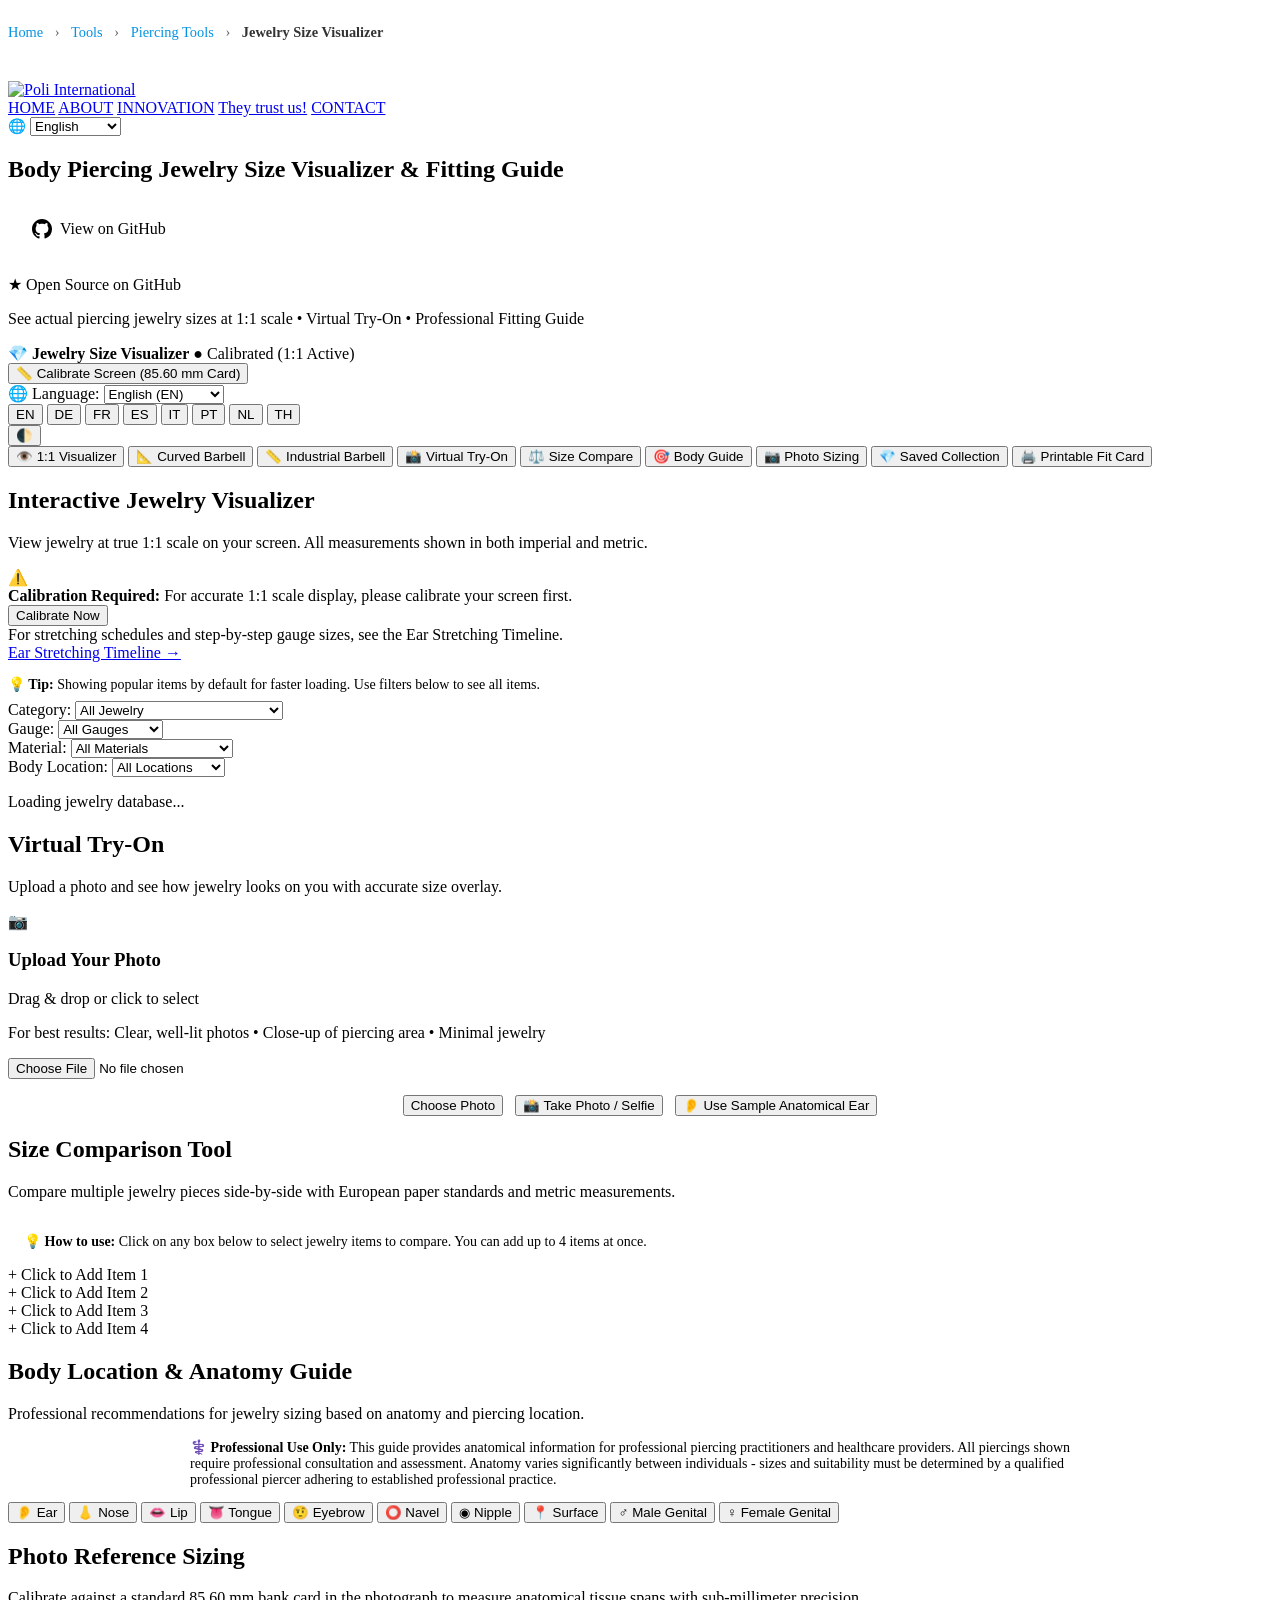
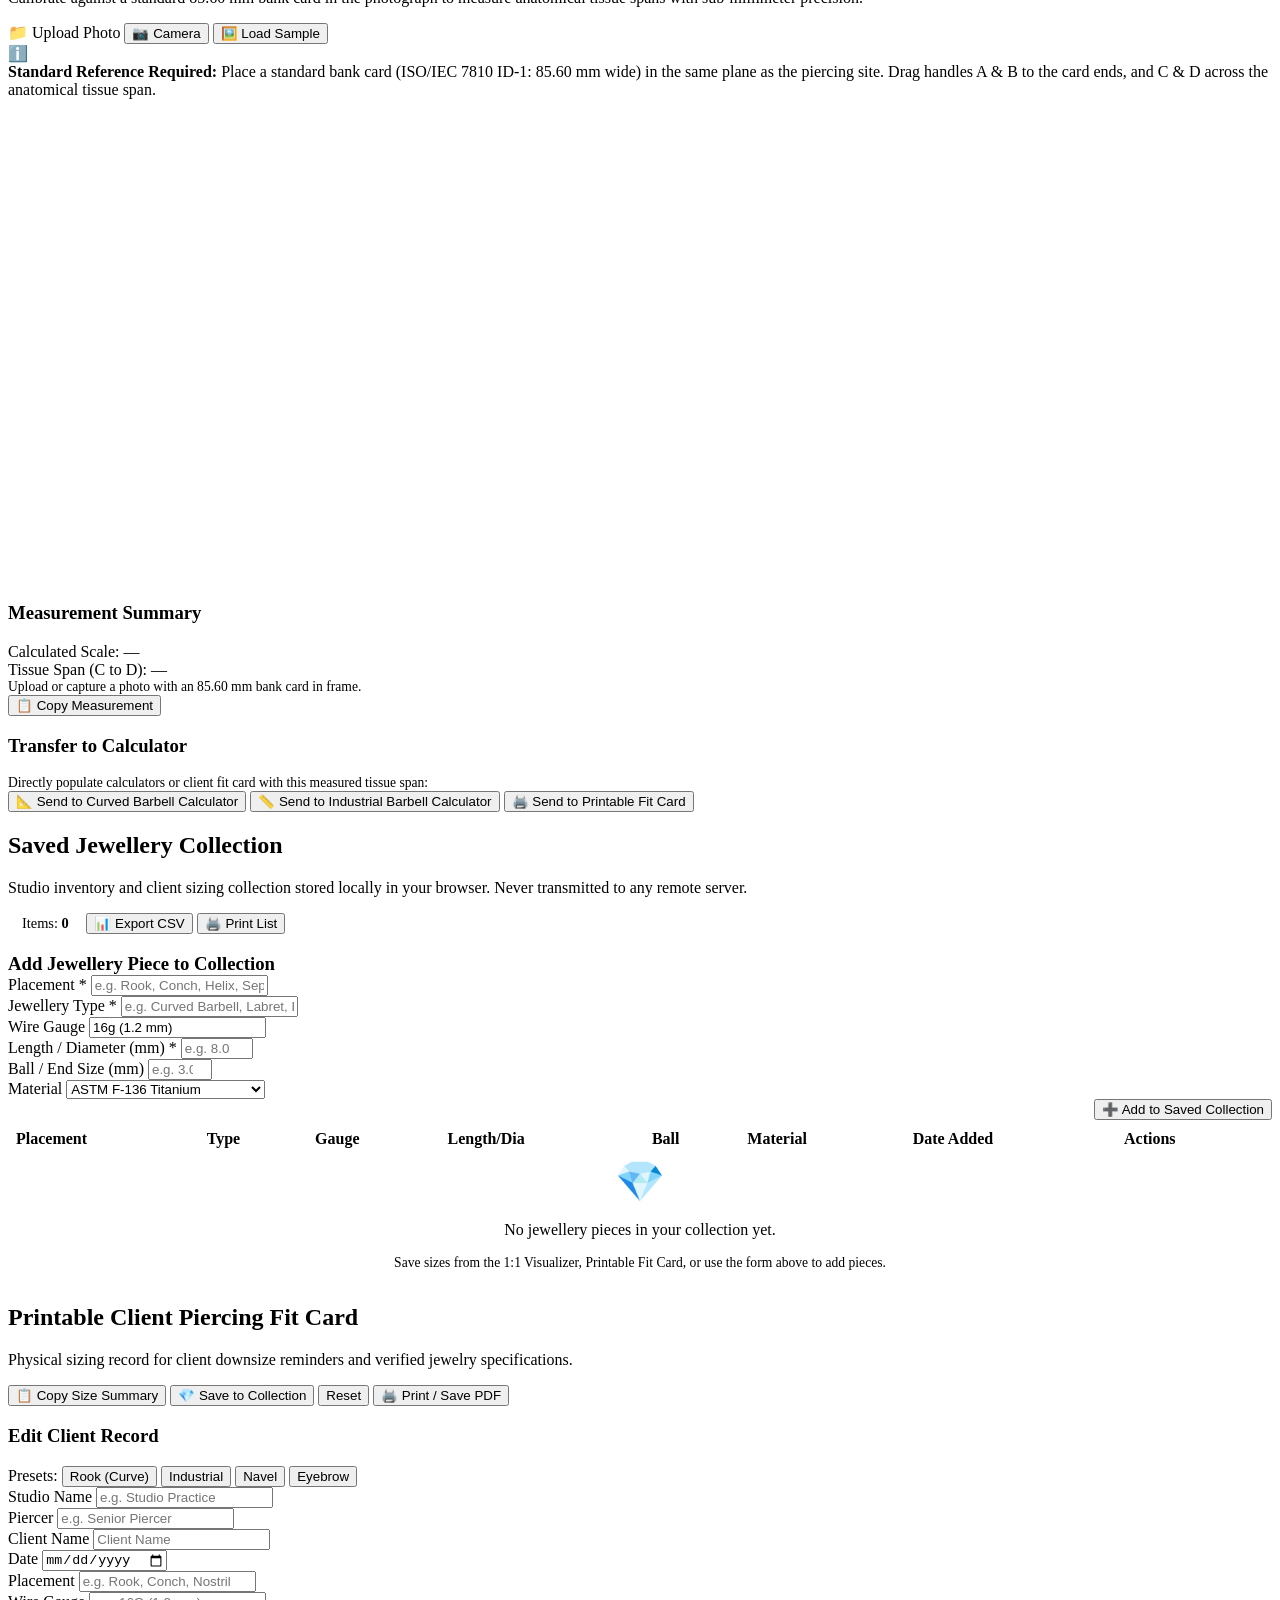
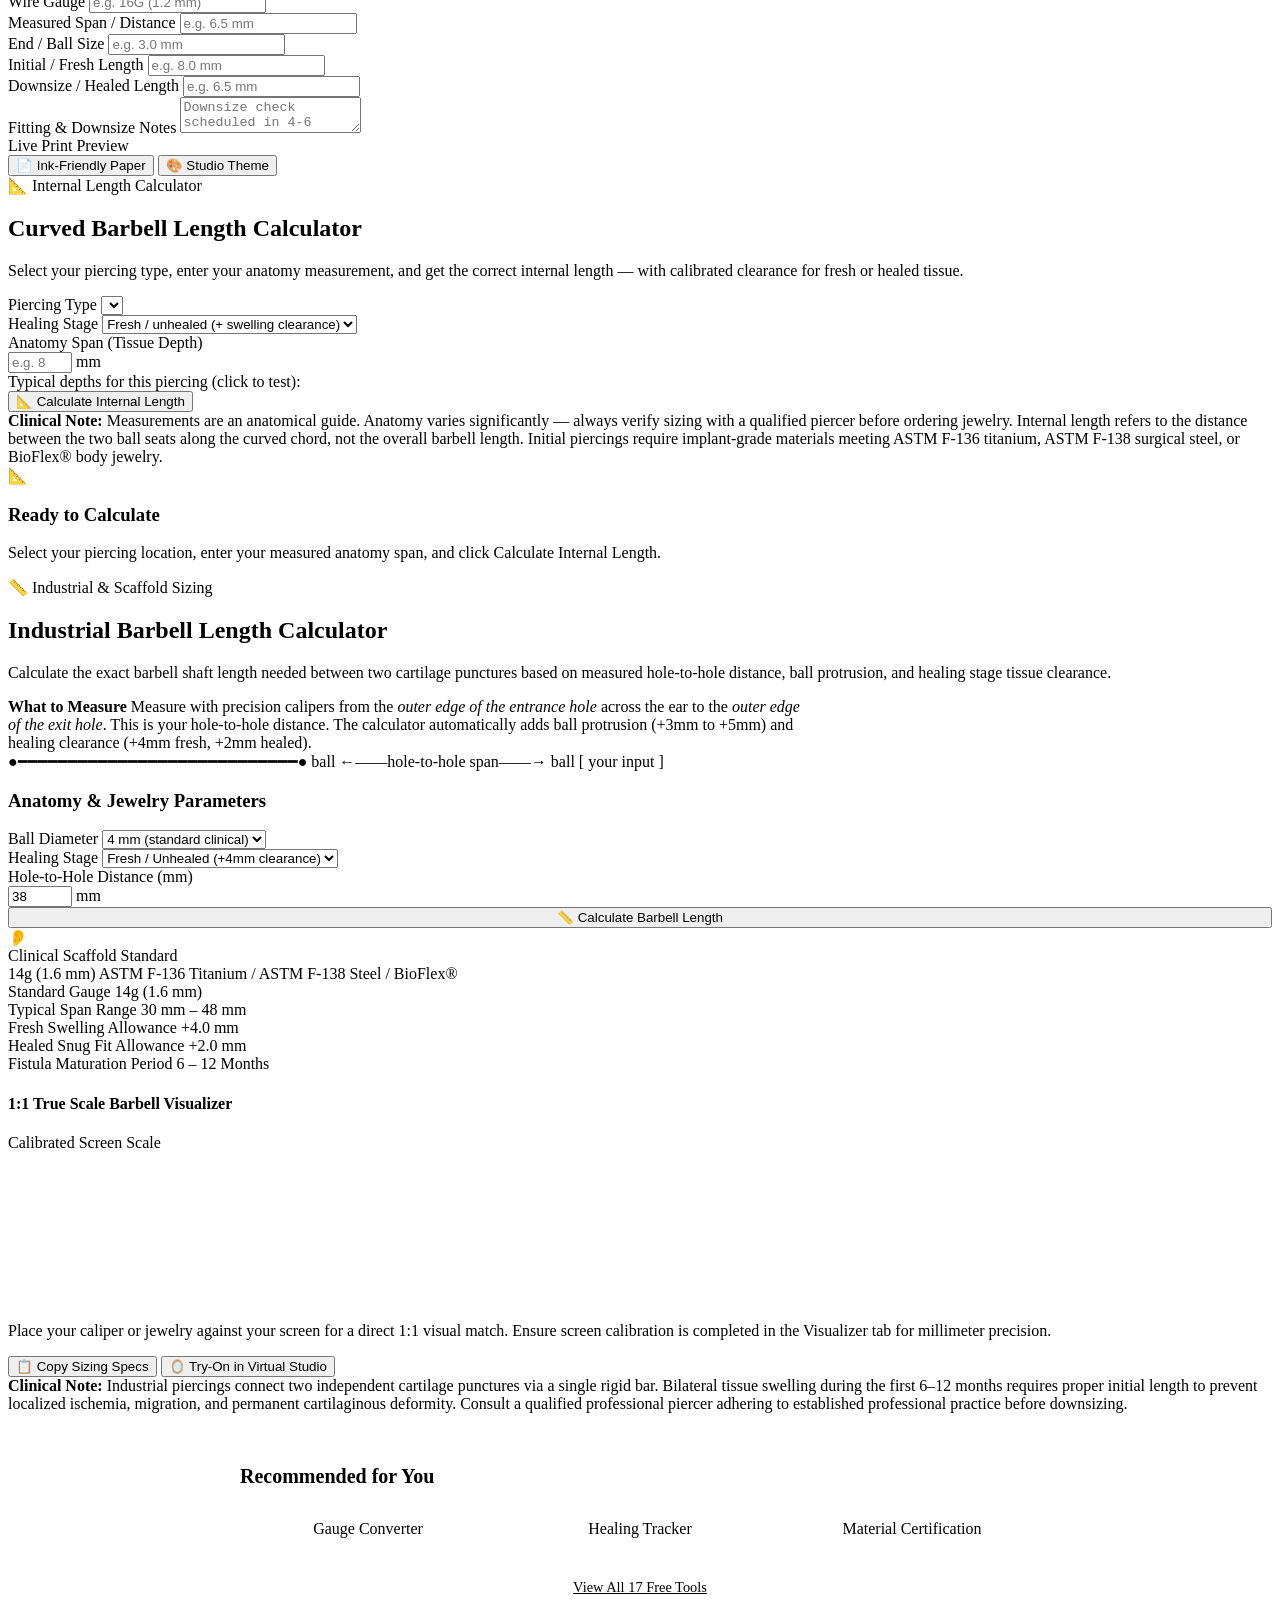
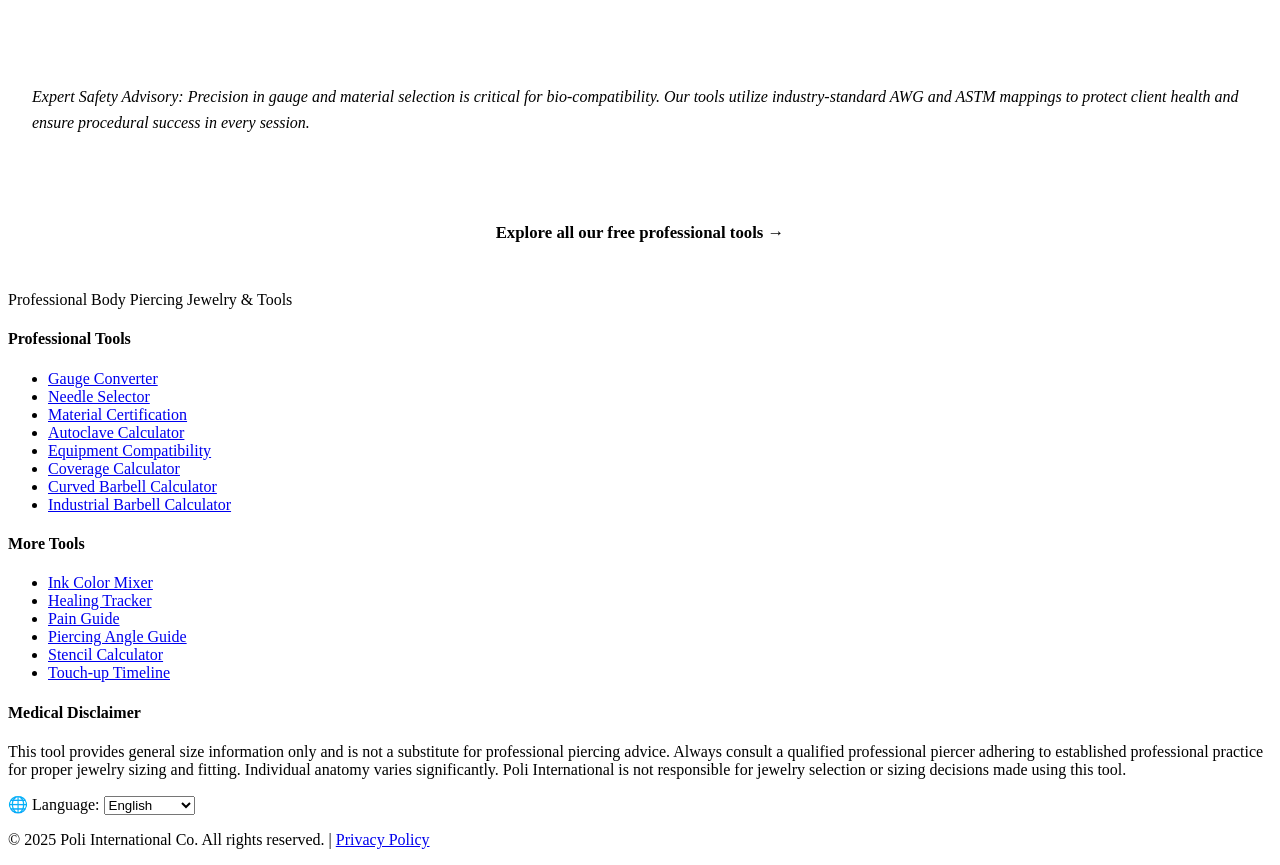
==== index.html @ a216cd22 "sync index.html from the live site The website copy of this tool moved on and the repo did not, so a" ====
<!DOCTYPE html>
<html lang="en">
<head>
  <meta name="robots" content="noindex, nofollow">
    <meta charset="UTF-8">
    <meta name="viewport" content="width=device-width, initial-scale=1.0, maximum-scale=5.0">
    <meta name="theme-color" content="#b76e79">

    <!-- Open Graph Tags -->
    <meta property="og:type" content="website">
    <meta property="og:title" content="Jewelry Size Visualizer | Poli International">
    <meta property="og:description" content="Visualize and compare body jewelry sizes in real-time at 1:1 scale on your screen.">
    <meta property="og:url" content="https://poliinternational.com/jewelry-size-visualizer/">
    <meta property="og:site_name" content="Poli International">
    <meta property="og:image" content="https://poliinternational.com/wp-content/uploads/poli-tools-preview.jpg">

    <!-- Twitter Cards -->
    <meta name="twitter:card" content="summary_large_image">
    <meta name="twitter:title" content="Jewelry Size Visualizer | Poli International">
    <meta name="twitter:description" content="Visualize and compare body jewelry sizes in real-time at 1:1 scale on your screen.">
    <meta name="twitter:image" content="https://poliinternational.com/wp-content/uploads/poli-tools-preview.jpg">
    <meta property="og:image" content="https://poliinternational.com/wp-content/uploads/poli-tools-preview.jpg">
    <meta name="viewport" content="width=device-width, initial-scale=1.0">
    <meta name="description" content="Body Piercing Jewelry Size Visualizer - See actual jewelry sizes at 1:1 scale, compare body piercing jewelry, and get professional fitting recommendations with both imperial and metric measurements.">
    <title>Body Piercing Jewelry Size Visualizer & Fitting Guide | Poli International</title>

    <!-- Styles -->
    <link rel="stylesheet" href="/tools/jewelry-size-visualizer/css/style.css">

    <!-- Favicon -->
    <link rel="icon" type="image/svg+xml" href="data:image/svg+xml,%3Csvg xmlns='http://www.w3.org/2000/svg' viewBox='0 0 100 100'%3E%3Ccircle cx='50' cy='50' r='38' stroke='%23b76e79' stroke-width='8' fill='none'/%3E%3Ccircle cx='50' cy='20' r='10' fill='%23b76e79'/%3E%3C/svg%3E">
<script type='application/ld+json'>
{
  "@context": "https://schema.org",
  "@type": "WebApplication",
  "name": "Body Jewelry Size Visualizer",
  "url": "https://poliinternational.com/jewelry-size-visualizer/",
  "description": "Visualize how different jewelry sizes look on the body",
  "inLanguage": ["en", "fr", "de", "es", "it", "nl", "pt", "th"],
    "applicationCategory": "UtilityApplication",
  "operatingSystem": "Any",
  "browserRequirements": "Requires JavaScript. Requires HTML5.",
  "offers": {
    "@type": "Offer",
    "price": "0",
    "priceCurrency": "USD"
  },
  "codeRepository": "https://github.com/poli-international/jewelry-size-visualizer",
  "author": {
    "@type": "Organization",
    "name": "Poli International",
    "url": "https://poliinternational.com",
    "sameAs": [
      "https://github.com/poli-international"
    ]
  },
  "creator": {
    "@type": "Organization",
    "name": "Poli International",
    "url": "https://poliinternational.com"
  },
  "maintainer": {
    "@type": "Organization",
    "name": "Poli International",
    "url": "https://poliinternational.com"
  },
  "dateModified": "2026-02-07",
  "license": "https://opensource.org/licenses/MIT",
  "isAccessibleForFree": true
}
</script>

<style>
/* Breadcrumb Styles */
.breadcrumb-nav {
    padding: 1rem 0;
    margin-bottom: 1.5rem;
    font-size: 0.9rem;
}

.breadcrumb-nav a {
    color: #0693e3;
    text-decoration: none;
    transition: color 0.3s;
}

.breadcrumb-nav a:hover {
    color: #0575be;
    text-decoration: underline;
}

.breadcrumb-nav span {
    color: #666;
    margin: 0 0.5rem;
}

.breadcrumb-nav strong {
    color: #333;
}

/* Dark mode breadcrumb */
body.dark-mode .breadcrumb-nav span {
    color: #999;
}

body.dark-mode .breadcrumb-nav a {
    color: #60a5fa;
}

body.dark-mode .breadcrumb-nav strong {
    color: #e0e0e0;
}
</style>
  <link rel="stylesheet" href="/tools/shared/theme.css">
  <script src="/js/input-guards.js"></script>
  <link rel="stylesheet" href="/tools/shared/print.css" media="print">
  <link rel="stylesheet" href="/tools/shared/a11y.css">
</head>
<body>
<nav class="breadcrumb-nav" aria-label="Breadcrumb">
    <a href="https://poliinternational.com/" data-i18n="breadcrumb.home">Home</a>
    <span>›</span>
    <a href="https://poliinternational.com/tools/" data-i18n="breadcrumb.tools">Tools</a>
    <span>›</span>
    <a href="https://poliinternational.com/tools/#piercing-tools" data-i18n="breadcrumb.piercingTools">Piercing Tools</a>
    <span>›</span>
    <strong data-i18n="breadcrumb.visualizer">Jewelry Size Visualizer</strong>
</nav>

<!-- IFRAME DETECTION - RUNS IMMEDIATELY -->
<script>
(function() {
    'use strict';

    // Detect if we're in an iframe
    var isInIframe = (window.self !== window.top);

    if (isInIframe) {
        console.log('[IFRAME MODE] Detected - cleaning up...');

        // Add style to HEAD immediately to prevent loading/showing elements
        var style = document.createElement('style');
        style.textContent = `
            .site-header,
            .tool-title-section,
            header,
            footer,
            .footer,
            .community-feedback,
            .feedback-section,
            .newsletter-section,
            .email-signup,
            .get-notified,
            .social-share {
                display: none !important;
                visibility: hidden !important;
            }
            .tool-utility-bar {
                display: block !important;
                position: sticky !important;
                top: 0 !important;
                z-index: 95 !important;
            }
            .nav-tabs {
                top: 48px !important;
                position: sticky !important;
            }
            body {
                padding-top: 0 !important;
                margin-top: 0 !important;
            }
            .main, main {
                padding-top: 1rem !important;
                margin-top: 0 !important;
            }
        `;
        document.head.appendChild(style);

        // Also remove from DOM when page loads
        document.addEventListener('DOMContentLoaded', function() {
            var selectorsToRemove = [
                '.site-header',
                '.tool-title-section',
                'header:not(.visualizer-header):not(.gauge-converter__header):not(.cbb-header)',
                'footer',
                '.footer',
                '.community-feedback',
                '.feedback-section',
                '.newsletter-section',
                '.email-signup',
                '.get-notified',
                '.social-share'
            ];

            selectorsToRemove.forEach(function(selector) {
                var elements = document.querySelectorAll(selector);
                elements.forEach(function(el) {
                    if (el && el.parentNode) {
                        el.parentNode.removeChild(el);
                        console.log('[IFRAME MODE] Removed:', selector);
                    }
                });
            });

            // Fix nav and utility bar positioning
            var utilityBar = document.querySelector('.tool-utility-bar');
            var navTabs = document.querySelector('.nav-tabs');
            if (utilityBar) {
                utilityBar.style.top = '0';
                utilityBar.style.position = 'sticky';
            }
            if (navTabs) {
                var barHeight = utilityBar ? (utilityBar.offsetHeight || 48) : 0;
                navTabs.style.top = barHeight + 'px';
                navTabs.style.position = 'sticky';
                console.log('[IFRAME MODE] Fixed nav position below utility bar:', barHeight);
            }

            console.log('[IFRAME MODE] Cleanup complete!');
        });
    }
})();
</script>

    <!-- Top Navigation Header (matching homepage style) -->
    <header class="site-header">
        <div class="site-header__container">
            <a href="https://poliinternational.com/" class="site-header__logo-link">
                <img src="/tools/jewelry-size-visualizer/images/Poli-International-Co.webp" alt="Poli International" class="site-header__logo">
            </a>
            <nav class="site-nav">
                <a href="https://poliinternational.com/" class="site-nav__link" data-i18n="nav.home">HOME</a>
                <a href="https://poliinternational.com/who-we-are/" class="site-nav__link" data-i18n="nav.about">ABOUT</a>
                <a href="https://poliinternational.com/our-creation/" class="site-nav__link" data-i18n="nav.innovation">INNOVATION</a>
                <a href="https://poliinternational.com/they-trust-us/" class="site-nav__link" data-i18n="nav.trust">They trust us!</a>
                <a href="https://poliinternational.com/contact-us/" class="site-nav__link" data-i18n="nav.contact">CONTACT</a>
            </nav>
            <div class="lang-selector-wrapper">
                <label for="lang-select" style="font-size: 0.9rem; color: var(--text-secondary); cursor: pointer;" title="Available languages: English (EN), Deutsch (DE), Français (FR), Español (ES), Italiano (IT), Português (PT), Nederlands (NL), ไทย (TH)" data-i18n-title="common.langTooltip">🌐</label>
                <select id="lang-select" class="lang-select" aria-label="Select Language" data-i18n-aria-label="common.language" onchange="if(window.i18n) window.i18n.setLocale(this.value)">
                    <option value="en" selected>English</option>
                    <option value="de">Deutsch</option>
                    <option value="fr">Français</option>
                    <option value="es">Español</option>
                    <option value="it">Italiano</option>
                    <option value="pt">Português</option>
                    <option value="nl">Nederlands</option>
<option value="th">ไทย</option>
                </select>
            </div>
        </div>
    </header>

    <!-- Tool Title Section -->
    <section class="tool-title-section">
        <div class="container">
            <h1 class="tool-title" data-i18n="app.title">Body Piercing Jewelry Size Visualizer & Fitting Guide</h1>
<!-- GitHub CTA -->
<div class='github-cta' style='margin: 1.5rem 0;'>
  <a href='https://github.com/poli-international/jewelry-size-visualizer' 
     target='_blank' rel='noopener noreferrer' class='btn-github' 
     style='display: inline-flex; align-items: center; gap: 0.5rem; padding: 0.75rem 1.5rem; background: var(--bg-tertiary); color: var(--text-primary); border: 1px solid var(--border-color); border-radius: 6px; text-decoration: none; font-weight: 500;'>
    <svg width='20' height='20' viewBox='0 0 16 16' fill='currentColor'>
      <path d='M8 0C3.58 0 0 3.58 0 8c0 3.54 2.29 6.53 5.47 7.59.4.07.55-.17.55-.38 0-.19-.01-.82-.01-1.49-2.01.37-2.53-.49-2.69-.94-.09-.23-.48-.94-.82-1.13-.28-.15-.68-.52-.01-.53.63-.01 1.08.58 1.23.82.72 1.21 1.87.87 2.33.66.07-.52.28-.87.51-1.07-1.78-.2-3.64-.89-3.64-3.95 0-.87.31-1.59.82-2.15-.08-.2-.36-1.02.08-2.12 0 0 .67-.21 2.2.82.64-.18 1.32-.27 2-.27.68 0 1.36.09 2 .27 1.53-1.04 2.2-.82 2.2-.82.44 1.1.16 1.92.08 2.12.51.56.82 1.27.82 2.15 0 3.07-1.87 3.75-3.65 3.95.29.25.54.73.54 1.48 0 1.07-.01 1.93-.01 2.2 0 .21.15.46.55.38A8.013 8.013 0 0016 8c0-4.42-3.58-8-8-8z'/>
    </svg>
    <span data-i18n="nav.github">View on GitHub</span>
  </a>
</div>
<!-- GitHub Stats -->
<div class='github-stats' style='display: flex; gap: 0.5rem; flex-wrap: wrap; margin: 1rem 0;'>
  <span class="cbb-badge" style="margin-bottom: 0;" data-i18n="nav.githubBadge">★ Open Source on GitHub</span>
</div>

            <p class="tool-subtitle" data-i18n="app.subtitle">See actual piercing jewelry sizes at 1:1 scale • Virtual Try-On • Professional Fitting Guide</p>
        </div>
    </section>

    <!-- Tool Utility & Language Switcher Bar -->
    <div class="tool-utility-bar" id="tool-utility-bar">
        <div class="container tool-utility-bar__inner">
            <div class="tool-utility-bar__left">
                <span class="tool-utility-bar__brand">
                    <span class="tool-utility-bar__icon" aria-hidden="true">💎</span>
                    <strong class="tool-utility-bar__title" data-i18n="app.title">Jewelry Size Visualizer</strong>
                </span>
                <span class="tool-utility-bar__badge tool-utility-bar__badge--calibrated" id="toolbar-scale-badge" title="Screen calibration status — click to calibrate" data-i18n-title="calibration.indicator.titleCalibrated">
                    <span class="scale-dot" aria-hidden="true">●</span>
                    <span id="toolbar-scale-text" data-i18n="common.calibrated">Calibrated (1:1 Active)</span>
                </span>
            </div>
            <div class="tool-utility-bar__right">
                <!-- Calibrate Display Button -->
                <button type="button" class="btn-utility" id="toolbar-calibrate-btn" title="Calibrate screen with 85.60 mm standard card" data-i18n-title="calibration.btnTooltip">
                    <span aria-hidden="true">📏</span>
                    <span data-i18n="calibration.banner.btn">Calibrate Screen (85.60 mm Card)</span>
                </button>

                <!-- Dedicated Language Switcher -->
                <div class="lang-switcher-container" id="tool-lang-container">
                    <label for="tool-lang-select" class="lang-switcher-label" id="tool-lang-label" title="Available languages: English (EN), Deutsch (DE), Français (FR), Español (ES), Italiano (IT), Português (PT), Nederlands (NL), ไทย (TH)" data-i18n-title="common.langTooltip">
                        <span class="lang-switcher-icon" id="lang-switcher-icon" aria-hidden="true" title="Available languages: English (EN), Deutsch (DE), Français (FR), Español (ES), Italiano (IT), Português (PT), Nederlands (NL), ไทย (TH)" data-i18n-title="common.langTooltip">🌐</span>
                        <span class="lang-label-text" data-i18n="common.language">Language</span>:
                    </label>
                    <select id="tool-lang-select" class="lang-select" aria-label="Select Language" data-i18n-aria-label="common.language">
                        <option value="en">English (EN)</option>
                        <option value="de">Deutsch (DE)</option>
                        <option value="fr">Français (FR)</option>
                        <option value="es">Español (ES)</option>
                        <option value="it">Italiano (IT)</option>
                        <option value="pt">Português (PT)</option>
                        <option value="nl">Nederlands (NL)</option>
<option value="th">ไทย (TH)</option>
                    </select>
                    <!-- Quick Pill buttons for 1-click switching on desktop -->
                    <div class="lang-pills-group" role="group" aria-label="Quick language switch">
                        <button type="button" class="lang-btn active" data-lang="en" title="English" aria-pressed="true">EN</button>
                        <button type="button" class="lang-btn" data-lang="de" title="Deutsch" aria-pressed="false">DE</button>
                        <button type="button" class="lang-btn" data-lang="fr" title="Français" aria-pressed="false">FR</button>
                        <button type="button" class="lang-btn" data-lang="es" title="Español" aria-pressed="false">ES</button>
                        <button type="button" class="lang-btn" data-lang="it" title="Italiano" aria-pressed="false">IT</button>
                        <button type="button" class="lang-btn" data-lang="pt" title="Português" aria-pressed="false">PT</button>
                        <button type="button" class="lang-btn" data-lang="nl" title="Nederlands" aria-pressed="false">NL</button>
<button type="button" class="lang-btn" data-lang="th" title="ไทย" aria-pressed="false">TH</button>
                    </div>
                </div>

                <!-- Theme Toggle Button -->
                <button type="button" class="btn-utility btn-utility--icon" id="dark-mode-toggle" aria-label="Toggle theme" title="Toggle Light/Dark Theme" data-i18n-title="theme.toggleTitle">
                    <span class="dark-mode-icon" aria-hidden="true">🌓</span>
                </button>
            </div>
        </div>
    </div>

    <!-- Main Navigation Tabs -->
    <nav class="nav-tabs">
        <div class="container">
            <button class="nav-tab active" data-tab="visualizer">
                <span class="nav-tab__icon">👁️</span>
                <span class="nav-tab__text" data-i18n="nav.visualizer">1:1 Visualizer</span>
            </button>
            <button class="nav-tab" data-tab="curved-barbell" id="tab-btn-curved-barbell">
                <span class="nav-tab__icon">📐</span>
                <span class="nav-tab__text" data-i18n="nav.curvedBarbell">Curved Barbell</span>
            </button>
            <button class="nav-tab" data-tab="industrial-barbell" id="tab-btn-industrial-barbell">
                <span class="nav-tab__icon">📏</span>
                <span class="nav-tab__text" data-i18n="nav.industrialBarbell">Industrial Barbell</span>
            </button>
            <button class="nav-tab" data-tab="try-on">
                <span class="nav-tab__icon">📸</span>
                <span class="nav-tab__text" data-i18n="nav.tryOn">Virtual Try-On</span>
            </button>
            <button class="nav-tab" data-tab="compare">
                <span class="nav-tab__icon">⚖️</span>
                <span class="nav-tab__text" data-i18n="nav.compare">Size Compare</span>
            </button>
            <button class="nav-tab" data-tab="anatomy">
                <span class="nav-tab__icon">🎯</span>
                <span class="nav-tab__text" data-i18n="nav.anatomy">Body Guide</span>
            </button>
            <button class="nav-tab" data-tab="photo-measure" id="tab-btn-photo-measure">
                <span class="nav-tab__icon">📷</span>
                <span class="nav-tab__text" data-i18n="nav.photoMeasure">Photo Sizing</span>
            </button>
            <button class="nav-tab" data-tab="collection" id="tab-btn-collection">
                <span class="nav-tab__icon">💎</span>
                <span class="nav-tab__text" data-i18n="nav.collection">Saved Collection</span>
            </button>
            <button class="nav-tab" data-tab="fit-card" id="tab-btn-fit-card">
                <span class="nav-tab__icon">🖨️</span>
                <span class="nav-tab__text" data-i18n="nav.fitCard">Printable Fit Card</span>
            </button>
            <!-- Clinical & Material Matrices tab hidden 2026-09-26 until its claims are rewritten and translated -->
        </div>
    </nav>

    <!-- Main Content Container -->
    <main class="main">
        <div class="container">

            <!-- Tab 1: Interactive Visualizer -->
            <section id="tab-visualizer" class="tab-content active">
                <div class="section-header">
                    <h2 class="section-title" data-i18n="visualizer.title">Interactive Jewelry Visualizer</h2>
                    <p class="section-description" data-i18n="visualizer.subtitle">View jewelry at true 1:1 scale on your screen. All measurements shown in both imperial and metric.</p>
                </div>

                <!-- Calibration Banner -->
                <div class="calibration-banner" id="calibration-banner">
                    <div class="calibration-banner__content">
                        <span class="calibration-banner__icon">⚠️</span>
                        <div class="calibration-banner__text" data-i18n="calibration.requiredBanner">
                            <strong>Calibration Required:</strong> For accurate 1:1 scale display, please calibrate your screen first.
                        </div>
                        <button class="btn btn--primary btn--small" id="calibrate-button" data-i18n="calibration.calibrateNow">Calibrate Now</button>
                    </div>
                </div>

                <!-- External Ear Stretching Timeline Link Notice -->
                <div class="external-tool-notice">
                    <div class="external-tool-notice__text">
                        <span data-i18n="app.stretchingNotice">For stretching schedules and step-by-step gauge sizes, see the Ear Stretching Timeline.</span>
                    </div>
                    <a href="https://poliinternational.com/ear-stretching-timeline/" target="_top" class="external-tool-notice__btn" data-i18n="app.openStretchingTool">
                        Ear Stretching Timeline →
                    </a>
                </div>

                <!-- Filter Controls -->
                <div class="filter-panel">
                    <div class="filter-group" style="grid-column: 1 / -1;">
                        <p data-i18n="visualizer.filter.tip" style="font-size: 0.875rem; color: var(--text-tertiary); margin-bottom: 0.5rem;">
                            <strong>💡 Tip:</strong> Showing popular items by default for faster loading. Use filters below to see all items.
                        </p>
                    </div>
                    <div class="filter-group">
                        <label for="filter-category" class="filter-label" data-i18n="visualizer.filter.category">Category:</label>
                        <select id="filter-category" class="filter-select">
                            <option value="all" data-i18n="visualizer.filter.allJewelry">All Jewelry</option>
                            <option value="rings" data-i18n="visualizer.filter.rings">Rings</option>
                            <option value="labrets" data-i18n="visualizer.filter.labrets">Labrets & Studs</option>
                            <option value="barbells" data-i18n="visualizer.filter.barbells">Barbells</option>
                            <option value="circular" data-i18n="visualizer.filter.circular">Circular Barbells & Horseshoes</option>
                            <option value="captive" data-i18n="visualizer.filter.captive">Ball Closure Rings (BCR)</option>
                            <option value="clickers" data-i18n="visualizer.filter.clickers">Clickers & Seamless</option>
                            <option value="plugs" data-i18n="visualizer.filter.plugs">Plugs & Tunnels</option>
                        </select>
                    </div>

                    <div class="filter-group">
                        <label for="filter-gauge" class="filter-label" data-i18n="visualizer.spec.gaugeLabel">Gauge:</label>
                        <select id="filter-gauge" class="filter-select">
                            <option value="all" data-i18n="matrices.filterAllGauges">All Gauges</option>
                            <option value="20g">20g (0.8mm)</option>
                            <option value="18g">18g (1.0mm)</option>
                            <option value="16g">16g (1.2mm)</option>
                            <option value="14g">14g (1.6mm)</option>
                            <option value="12g">12g (2.0mm)</option>
                            <option value="10g">10g (2.4mm)</option>
                            <option value="8g">8g (3.2mm)</option>
                            <option value="6g">6g (4.0mm)</option>
                            <option value="4g">4g (5.0mm)</option>
                            <option value="2g">2g (6.0mm)</option>
                            <option value="0g">0g (8.0mm)</option>
                            <option value="00g">00g (10.0mm)</option>
                        </select>
                    </div>

                    <div class="filter-group">
                        <label for="filter-material" class="filter-label" data-i18n="visualizer.filter.materialLabel">Material:</label>
                        <select id="filter-material" class="filter-select">
                            <option value="all" data-i18n="visualizer.filter.allMaterialsOpt">All Materials</option>
                            <option value="titanium" data-i18n="material.titanium">Implant-Grade Titanium</option>
                            <option value="steel" data-i18n="material.steel">Surgical Steel</option>
                            <option value="gold" data-i18n="material.gold">14k/18k Gold</option>
                            <option value="niobium" data-i18n="material.niobium">Niobium</option>
                            <option value="glass" data-i18n="material.glass">Glass</option>
                            <option value="stone" data-i18n="material.stone">Stone</option>
                            <option value="acrylic" data-i18n="material.acrylic">Acrylic</option>
                        </select>
                    </div>

                    <div class="filter-group">
                        <label for="filter-location" class="filter-label" data-i18n="visualizer.filter.locationLabel">Body Location:</label>
                        <select id="filter-location" class="filter-select">
                            <option value="all" data-i18n="visualizer.filter.allLocationsOpt">All Locations</option>
                            <option value="ear" data-i18n="visualizer.filter.ear">Ear</option>
                            <option value="nose" data-i18n="visualizer.filter.nose">Nose</option>
                            <option value="lip" data-i18n="visualizer.filter.lip">Lip</option>
                            <option value="tongue" data-i18n="visualizer.filter.tongue">Tongue</option>
                            <option value="eyebrow" data-i18n="visualizer.filter.eyebrow">Eyebrow</option>
                            <option value="navel" data-i18n="visualizer.filter.navel">Navel</option>
                            <option value="nipple" data-i18n="visualizer.filter.nipple">Nipple</option>
                            <option value="surface" data-i18n="visualizer.filter.surface">Surface</option>
                            <option value="genital" data-i18n="visualizer.filter.genitalAll">Genital (All)</option>
                            <option value="male-genital" data-i18n="visualizer.filter.maleGenital">Male Genital</option>
                            <option value="female-genital" data-i18n="visualizer.filter.femaleGenital">Female Genital</option>
                        </select>
                    </div>
                </div>

                <!-- Jewelry Gallery -->
                <div class="jewelry-gallery" id="jewelry-gallery">
                    <!-- Jewelry items will be dynamically populated by JavaScript -->
                    <div class="gallery-loading">
                        
                        <p data-i18n="visualizer.loading">Loading jewelry database...</p>
                    </div>
                </div>

                <!-- Selected Jewelry Detail View -->
                <div class="jewelry-detail" id="jewelry-detail" style="display: none;">
                    <div class="jewelry-detail__close" id="detail-close">✕</div>
                    <div class="jewelry-detail__content">
                        <div class="jewelry-detail__visual">
                            <h3 class="jewelry-detail__title" data-i18n="visualizer.preview.scaleTitle">1:1 Scale Preview</h3>
                            <div class="jewelry-detail__canvas-wrapper">
                                <canvas id="jewelry-canvas" class="jewelry-detail__canvas"></canvas>
                            </div>
                            <div class="jewelry-detail__ruler" id="detail-ruler">
                                <!-- Ruler markings for scale reference -->
                            </div>
                        </div>
                        <div class="jewelry-detail__info">
                            <h2 id="detail-name" data-i18n="visualizer.preview.defaultName">Jewelry Name</h2>
                            <div class="jewelry-detail__specs">
                                <div class="spec-row">
                                    <span class="spec-label" data-i18n="visualizer.spec.gaugeLabel">Gauge:</span>
                                    <span class="spec-value" id="detail-gauge">--</span>
                                </div>
                                <div class="spec-row">
                                    <span class="spec-label" data-i18n="visualizer.spec.sizeLabel">Diameter/Length:</span>
                                    <span class="spec-value" id="detail-size">--</span>
                                </div>
                                <div class="spec-row">
                                    <span class="spec-label" data-i18n="visualizer.filter.materialLabel">Material:</span>
                                    <span class="spec-value" id="detail-material">--</span>
                                </div>
                                <div class="spec-row">
                                    <span class="spec-label" data-i18n="visualizer.spec.recommendedLabel">Recommended For:</span>
                                    <span class="spec-value" id="detail-locations">--</span>
                                </div>
                            </div>
                            <div class="jewelry-detail__comparisons">
                                <h4 data-i18n="visualizer.comparisons.title">Size Comparisons</h4>
                                <ul id="detail-comparisons">
                                    <!-- Size comparisons will be populated by JavaScript -->
                                </ul>
                            </div>
                            <div class="jewelry-detail__actions">
                                <button class="btn btn--primary" id="try-on-button" data-i18n="visualizer.detail.tryOn">Try On Virtual</button>
                                <button class="btn btn--secondary" id="compare-button" data-i18n="visualizer.detail.addToCompare">Add to Compare</button>
                                <button class="btn btn--secondary" id="save-button" data-i18n="visualizer.detail.saveToCollection">Save to Collection</button>
                            </div>
                        </div>
                    </div>
                </div>
            </section>

            <!-- Tab 2: Virtual Try-On -->
            <section id="tab-try-on" class="tab-content">
                <div class="section-header">
                    <h2 class="section-title" data-i18n="tryOn.title">Virtual Try-On</h2>
                    <p class="section-description" data-i18n="tryOn.desc">Upload a photo and see how jewelry looks on you with accurate size overlay.</p>
                </div>

                <!-- Photo Upload Area -->
                <div class="upload-section">
                    <div class="upload-area" id="upload-area">
                        <div class="upload-area__content">
                            <div class="upload-area__icon">📷</div>
                            <h3 class="upload-area__title" data-i18n="tryon.upload.title">Upload Your Photo</h3>
                            <p class="upload-area__text" data-i18n="tryon.upload.dragText">Drag & drop or click to select</p>
                            <p class="upload-area__hint" data-i18n="tryon.upload.tips">For best results: Clear, well-lit photos • Close-up of piercing area • Minimal jewelry</p>
                            <input type="file" id="photo-upload" accept="image/*" class="upload-area__input">
                            <input type="file" id="camera-upload" accept="image/*" capture="user" style="display:none;">
                            <div style="display: flex; gap: 0.75rem; justify-content: center; flex-wrap: wrap; margin-top: 1rem;">
                                <button class="btn btn--primary" id="upload-button" data-i18n="tryon.btn.choosePhoto">Choose Photo</button>
                                <button class="btn btn--secondary" id="camera-button" data-i18n="tryon.btn.takePhoto">📸 Take Photo / Selfie</button>
                                <button class="btn btn--outline" id="sample-photo-btn" data-i18n="tryon.btn.sampleEar">👂 Use Sample Anatomical Ear</button>
                            </div>
                        </div>
                    </div>
                </div>

                <!-- Try-On Canvas (shown after photo upload) -->
                <div class="try-on-workspace" id="try-on-workspace" style="display: none;">
                    <div class="try-on-controls">
                        <h3 class="try-on-controls__title" data-i18n="tryon.controls.calibration">Calibration & Placement</h3>

                        <div class="control-group">
                            <label class="control-label">
                                <span class="control-label__text" data-i18n="tryon.controls.scaleLabel">Scale Calibration:</span>
                                <span class="control-label__hint" data-i18n="tryon.controls.scaleAdjust">Adjust to match real size</span>
                            </label>
                            <div class="control-input">
                                <button class="btn-icon" id="scale-down">-</button>
                                <input type="range" id="scale-slider" min="50" max="150" value="100" class="slider">
                                <button class="btn-icon" id="scale-up">+</button>
                                <span class="control-value" id="scale-value">100%</span>
                            </div>
                        </div>

                        <div class="control-group">
                            <label class="control-label">
                                <span class="control-label__text" data-i18n="tryon.controls.rotationLabel">Rotation:</span>
                            </label>
                            <div class="control-input">
                                <button class="btn-icon" id="rotate-left">↶</button>
                                <input type="range" id="rotation-slider" min="0" max="360" value="0" class="slider">
                                <button class="btn-icon" id="rotate-right">↷</button>
                                <span class="control-value" id="rotation-value">0°</span>
                            </div>
                        </div>

                        <div class="control-group">
                            <label class="control-label">
                                <span class="control-label__text" data-i18n="tryon.controls.opacityLabel">Opacity:</span>
                            </label>
                            <div class="control-input">
                                <input type="range" id="opacity-slider" min="10" max="100" value="100" class="slider">
                                <span class="control-value" id="opacity-value">100%</span>
                            </div>
                        </div>

                        <div class="control-actions">
                            <button class="btn btn--primary" id="save-try-on" data-i18n="tryon.btn.saveResult">Save Result</button>
                            <button class="btn btn--secondary" id="new-photo" data-i18n="tryon.btn.newPhoto">New Photo</button>
                            <button class="btn btn--secondary" id="share-try-on" data-i18n="tryon.btn.share">Share</button>
                        </div>
                    </div>

                    <div class="try-on-canvas-container">
                        <canvas id="try-on-canvas" class="try-on-canvas"></canvas>
                        <div class="try-on-info">
                            <p class="try-on-info__text" data-i18n="tryon.instructions">Click and drag jewelry to position • Use controls to adjust size and rotation</p>
                        </div>
                    </div>
                </div>
            </section>

            <!-- Tab 3: Size Comparison Tool -->
            <section id="tab-compare" class="tab-content">
                <div class="section-header">
                    <h2 class="section-title" data-i18n="compare.title">Size Comparison Tool</h2>
                    <p class="section-description" data-i18n="compare.desc">Compare multiple jewelry pieces side-by-side with European paper standards and metric measurements.</p>
                    <div style="background: var(--bg-secondary); padding: 1rem; border-radius: 8px; margin-top: 1rem; border-left: 4px solid var(--color-rose-gold);">
                        <p data-i18n="compare.howToUseDesc" style="margin: 0; font-size: 0.875rem; color: var(--text-secondary);">
                            <strong>💡 How to use:</strong> Click on any box below to select jewelry items to compare. You can add up to 4 items at once.
                        </p>
                    </div>
                </div>

                <!-- Comparison Selection -->
                <div class="compare-selection">
                    <div class="compare-slot" data-slot="1">
                        <div class="compare-slot__empty">
                            <span class="compare-slot__icon">+</span>
                            <span class="compare-slot__text" data-i18n="compare.slot.add1">Click to Add Item 1</span>
                        </div>
                    </div>
                    <div class="compare-slot" data-slot="2">
                        <div class="compare-slot__empty">
                            <span class="compare-slot__icon">+</span>
                            <span class="compare-slot__text" data-i18n="compare.slot.add2">Click to Add Item 2</span>
                        </div>
                    </div>
                    <div class="compare-slot" data-slot="3">
                        <div class="compare-slot__empty">
                            <span class="compare-slot__icon">+</span>
                            <span class="compare-slot__text" data-i18n="compare.slot.add3">Click to Add Item 3</span>
                        </div>
                    </div>
                    <div class="compare-slot" data-slot="4">
                        <div class="compare-slot__empty">
                            <span class="compare-slot__icon">+</span>
                            <span class="compare-slot__text" data-i18n="compare.slot.add4">Click to Add Item 4</span>
                        </div>
                    </div>
                </div>

                <!-- Comparison Display -->
                <div class="comparison-display" id="comparison-display" style="display: none;">
                    <div class="comparison-canvas-wrapper">
                        <canvas id="comparison-canvas" class="comparison-canvas"></canvas>
                    </div>

                    <div class="comparison-table">
                        <h3 class="comparison-table__title" data-i18n="compare.table.title">Detailed Comparison</h3>
                        <div class="comparison-table-wrapper">
                            <table class="specs-table" id="comparison-table">
                                <thead>
                                    <tr>
                                        <th data-i18n="compare.table.spec">Specification</th>
                                        <th id="compare-header-1" data-i18n="compare.table.item1">Item 1</th>
                                        <th id="compare-header-2" data-i18n="compare.table.item2">Item 2</th>
                                        <th id="compare-header-3" data-i18n="compare.table.item3">Item 3</th>
                                        <th id="compare-header-4" data-i18n="compare.table.item4">Item 4</th>
                                    </tr>
                                </thead>
                                <tbody id="comparison-tbody">
                                    <!-- Populated by JavaScript -->
                                </tbody>
                            </table>
                        </div>
                    </div>

                    <!-- Size Reference Standards -->
                    <div class="size-standards">
                        <h4 class="size-standards__title" data-i18n="compare.standards.title">European Size Standards</h4>
                        <div class="standards-grid">
                            <div class="standard-card">
                                <div class="standard-card__name" data-i18n="compare.standards.creditCard">Credit Card</div>
                                <div class="standard-card__size" data-i18n="calibration.card.dims">85.6mm × 54mm</div>
                                <div class="standard-card__size-imperial">(3.375" × 2.125")</div>
                                <div class="standard-card__area">46.25 cm² (7.17 sq in)</div>
                            </div>
                            <div class="standard-card">
                                <div class="standard-card__name" data-i18n="compare.standards.a5">A5 Paper</div>
                                <div class="standard-card__size">148mm × 210mm</div>
                                <div class="standard-card__size-imperial">(5.8" × 8.3")</div>
                                <div class="standard-card__area">310 cm² (48.15 sq in)</div>
                            </div>
                            <div class="standard-card">
                                <div class="standard-card__name" data-i18n="compare.standards.a4">A4 Paper</div>
                                <div class="standard-card__size">210mm × 297mm</div>
                                <div class="standard-card__size-imperial">(8.3" × 11.7")</div>
                                <div class="standard-card__area">623 cm² (97.09 sq in)</div>
                            </div>
                            <div class="standard-card">
                                <div class="standard-card__name" data-i18n="compare.standards.a3">A3 Paper</div>
                                <div class="standard-card__size">297mm × 420mm</div>
                                <div class="standard-card__size-imperial">(11.7" × 16.5")</div>
                                <div class="standard-card__area">1,245 cm² (193.05 sq in)</div>
                            </div>
                        </div>
                    </div>
                </div>
            </section>

            <!-- Tab 4: Body Location & Anatomy Guide -->
            <section id="tab-anatomy" class="tab-content">
                <div class="section-header">
                    <h2 class="section-title" data-i18n="anatomy.guide.title">Body Location & Anatomy Guide</h2>
                    <p class="section-description" data-i18n="anatomy.guide.desc">Professional recommendations for jewelry sizing based on anatomy and piercing location.</p>
                    <p data-i18n="anatomy.proWarningDesc" style="font-size: 0.875rem; color: var(--text-tertiary); margin-top: 1rem; max-width: 900px; margin-left: auto; margin-right: auto;">
                        <strong>⚕️ Professional Use Only:</strong> This guide provides anatomical information for professional piercing practitioners and healthcare providers. All piercings shown require professional consultation and assessment. Anatomy varies significantly between individuals - sizes and suitability must be determined by a qualified professional piercer adhering to established professional practice.
                    </p>
                </div>

                <!-- Body Location Selector -->
                <div class="anatomy-selector">
                    <div class="anatomy-grid">
                        <button class="anatomy-btn" data-location="ear">
                            <span class="anatomy-btn__icon">👂</span>
                            <span class="anatomy-btn__text" data-i18n="visualizer.filter.ear">Ear</span>
                        </button>
                        <button class="anatomy-btn" data-location="nose">
                            <span class="anatomy-btn__icon">👃</span>
                            <span class="anatomy-btn__text" data-i18n="visualizer.filter.nose">Nose</span>
                        </button>
                        <button class="anatomy-btn" data-location="lip">
                            <span class="anatomy-btn__icon">👄</span>
                            <span class="anatomy-btn__text" data-i18n="visualizer.filter.lip">Lip</span>
                        </button>
                        <button class="anatomy-btn" data-location="tongue">
                            <span class="anatomy-btn__icon">👅</span>
                            <span class="anatomy-btn__text" data-i18n="visualizer.filter.tongue">Tongue</span>
                        </button>
                        <button class="anatomy-btn" data-location="eyebrow">
                            <span class="anatomy-btn__icon">🤨</span>
                            <span class="anatomy-btn__text" data-i18n="visualizer.filter.eyebrow">Eyebrow</span>
                        </button>
                        <button class="anatomy-btn" data-location="navel">
                            <span class="anatomy-btn__icon">⭕</span>
                            <span class="anatomy-btn__text" data-i18n="visualizer.filter.navel">Navel</span>
                        </button>
                        <button class="anatomy-btn" data-location="nipple">
                            <span class="anatomy-btn__icon">◉</span>
                            <span class="anatomy-btn__text" data-i18n="visualizer.filter.nipple">Nipple</span>
                        </button>
                        <button class="anatomy-btn" data-location="surface">
                            <span class="anatomy-btn__icon">📍</span>
                            <span class="anatomy-btn__text" data-i18n="visualizer.filter.surface">Surface</span>
                        </button>
                        <button class="anatomy-btn" data-location="male-genital">
                            <span class="anatomy-btn__icon">♂️</span>
                            <span class="anatomy-btn__text" data-i18n="visualizer.filter.maleGenital">Male Genital</span>
                        </button>
                        <button class="anatomy-btn" data-location="female-genital">
                            <span class="anatomy-btn__icon">♀️</span>
                            <span class="anatomy-btn__text" data-i18n="visualizer.filter.femaleGenital">Female Genital</span>
                        </button>
                    </div>
                </div>

                <!-- Anatomy Details (populated when location selected) -->
                <div class="anatomy-details" id="anatomy-details" style="display: none;">
                    <div class="anatomy-details__diagram">
                        <img id="anatomy-diagram" src="" alt="Anatomy diagram" class="anatomy-diagram">
                        <div class="anatomy-details__measurements" id="anatomy-measurements">
                            <!-- Measurement annotations will be added by JavaScript -->
                        </div>
                    </div>

                    <div class="anatomy-details__info">
                        <h3 id="anatomy-title" data-i18n="anatomy.th.location">Location Name</h3>
                        <div class="anatomy-info-section">
                            <h4 data-i18n="anatomy.th.recommendedTypes">Recommended Jewelry Types</h4>
                            <ul id="anatomy-jewelry-types" class="anatomy-list">
                                <!-- Populated by JavaScript -->
                            </ul>
                        </div>
                        <div class="anatomy-info-section">
                            <h4 data-i18n="anatomy.th.standardGauges">Standard Gauges</h4>
                            <div id="anatomy-gauges" class="gauge-chips">
                                <!-- Gauge chips populated by JavaScript -->
                            </div>
                        </div>
                        <div class="anatomy-info-section">
                            <h4 data-i18n="anatomy.th.typicalSizes">Typical Sizes</h4>
                            <table class="size-table" id="anatomy-size-table">
                                <thead>
                                    <tr>
                                        <th data-i18n="anatomy.th.piercingType">Piercing Type</th>
                                        <th data-i18n="anatomy.th.recommendedGauge">Recommended Gauge</th>
                                        <th data-i18n="anatomy.th.typicalSize">Typical Size</th>
                                    </tr>
                                </thead>
                                <tbody id="anatomy-sizes">
                                    <!-- Sizes populated by JavaScript -->
                                </tbody>
                            </table>
                        </div>
                        <div class="anatomy-info-section">
                            <h4 data-i18n="anatomy.notes.title">Healing & Sizing Notes</h4>
                            <div id="anatomy-notes" class="anatomy-notes">
                                <!-- Notes populated by JavaScript -->
                            </div>
                        </div>
                        <div class="anatomy-info-section">
                            <h4 data-i18n="anatomy.browse.btn">Browse Compatible Jewelry</h4>
                            <div style="display: flex; gap: var(--spacing-sm); flex-wrap: wrap;">
                                <button class="btn btn--primary" id="browse-location-jewelry" data-i18n="anatomy.browse.all">View All Options</button>
                                <button class="btn btn--secondary" id="anatomy-calc-curved-barbell" style="display: none;"><span>📐</span> <span data-i18n="curved.calc.internalTitle">Calculate Curved Barbell Length</span></button>
                                <button class="btn btn--secondary" id="anatomy-calc-industrial-barbell" style="display: none;"><span>📏</span> <span data-i18n="tools.industrialBarbellCalc">Calculate Industrial Barbell Length</span></button>
                            </div>
                        </div>
                    </div>
                </div>
            </section>

            <!-- Tab: Photo Sizing -->
            <section id="tab-photo-measure" class="tab-content">
                <div class="photo-measure-container">
                    <div class="photo-measure-header">
                        <div>
                            <h2 class="section-title" data-i18n="photo.header.title">Photo Reference Sizing</h2>
                            <p class="section-description" data-i18n="photo.header.desc">Calibrate against a standard 85.60 mm bank card in the photograph to measure anatomical tissue spans with sub-millimeter precision.</p>
                        </div>
                        <div class="photo-measure-actions">
                            <label class="btn btn--primary file-input-label" for="pm-file-input" style="cursor: pointer;">
                                <span>📁</span> <span data-i18n="tryon.upload.title">Upload Photo</span>
                                <input type="file" id="pm-file-input" accept="image/*" style="display: none;">
                            </label>
                            <button type="button" class="btn btn--secondary" id="pm-camera-btn">
                                <span>📷</span> <span data-i18n="common.camera">Camera</span>
                            </button>
                            <button type="button" class="btn btn--secondary" id="pm-sample-btn">
                                <span>🖼️</span> <span data-i18n="photo.btn.sample">Load Sample</span>
                            </button>
                        </div>
                    </div>

                    <!-- Notice banner -->
                    <div class="banner banner--info" style="margin-bottom: var(--spacing-md);">
                        <div class="banner__icon">ℹ️</div>
                        <div class="banner__content" data-i18n="photo.standardRefDesc">
                            <strong>Standard Reference Required:</strong> Place a standard bank card (ISO/IEC 7810 ID-1: 85.60 mm wide) in the same plane as the piercing site. Drag handles A &amp; B to the card ends, and C &amp; D across the anatomical tissue span.
                        </div>
                    </div>

                    <div class="photo-measure-grid">
                        <!-- Canvas / Stage -->
                        <div class="photo-measure-stage" id="pm-stage-wrapper">
                            <canvas id="photo-measure-canvas" width="640" height="480"></canvas>
                        </div>

                        <!-- Readout & Transfer Controls -->
                        <div class="photo-measure-sidebar">
                            <div class="card photo-measure-card">
                                <h3 class="card__title" data-i18n="photo.summary.title">Measurement Summary</h3>
                                <div class="photo-measure-readout-item">
                                    <span class="photo-measure-readout-label" data-i18n="photo.summary.calcScale">Calculated Scale:</span>
                                    <span class="photo-measure-readout-val" id="pm-readout-card-scale">—</span>
                                </div>
                                <div class="photo-measure-readout-item">
                                    <span class="photo-measure-readout-label" data-i18n="photo.summary.tissueSpan">Tissue Span (C to D):</span>
                                    <span class="photo-measure-readout-val photo-measure-readout-highlight" id="pm-readout-span">—</span>
                                </div>
                                <div class="photo-measure-readout-item" style="font-size: 0.85rem; color: var(--color-text-secondary);">
                                    <span id="pm-readout-detail" data-i18n="photo.summary.emptyText">Upload or capture a photo with an 85.60 mm bank card in frame.</span>
                                </div>
                                <div style="margin-top: var(--spacing-sm);">
                                    <button type="button" class="btn btn--secondary btn--block" id="pm-copy-measurement" data-i18n="photo.btn.copyMeasurement">📋 Copy Measurement</button>
                                </div>
                            </div>

                            <div class="card photo-measure-card">
                                <h3 class="card__title" data-i18n="photo.btn.transferCalc">Transfer to Calculator</h3>
                                <p style="font-size: 0.85rem; color: var(--color-text-secondary); margin-bottom: var(--spacing-sm);" data-i18n="photoMeasure.transferSubtitle">
                                    Directly populate calculators or client fit card with this measured tissue span:
                                </p>
                                <div class="photo-measure-transfer-btns">
                                    <button type="button" class="btn btn--outline btn--block" id="pm-transfer-curved">
                                        <span>📐</span> <span data-i18n="photo.btn.transferCurved">Send to Curved Barbell Calculator</span>
                                    </button>
                                    <button type="button" class="btn btn--outline btn--block" id="pm-transfer-industrial">
                                        <span>📏</span> <span data-i18n="photoMeasure.sendToIndustrial">Send to Industrial Barbell Calculator</span>
                                    </button>
                                    <button type="button" class="btn btn--outline btn--block" id="pm-transfer-fitcard">
                                        <span>🖨️</span> <span data-i18n="photo.btn.transferFitCard">Send to Printable Fit Card</span>
                                    </button>
                                </div>
                            </div>
                        </div>
                    </div>
                </div>
            </section>

            <!-- Tab: Saved Collection -->
            <section id="tab-collection" class="tab-content">
                <div class="collection-wrapper">
                    <div class="collection-header-bar">
                        <div>
                            <h2 class="section-title" data-i18n="collection.header.title">Saved Jewellery Collection</h2>
                            <p class="section-description" data-i18n="collection.header.desc">Studio inventory and client sizing collection stored locally in your browser. Never transmitted to any remote server.</p>
                        </div>
                        <div class="collection-header-actions">
                            <span class="badge badge--pill" style="font-size: 0.9rem; padding: 6px 14px; background: var(--color-surface); border: 1px solid var(--color-border); color: var(--color-text);">
                                Items: <strong id="collection-count-badge">0</strong>
                            </span>
                            <button type="button" class="btn btn--secondary" id="collection-export-csv" title="Export entire collection to CSV spreadsheet" data-i18n-title="collection.tooltip.exportCsv" data-i18n="collection.btn.exportCsv">📊 Export CSV</button>
                            <button type="button" class="btn btn--secondary" id="collection-print-btn" title="Print entire collection list" data-i18n-title="collection.tooltip.print" data-i18n="collection.btn.printList">🖨️ Print List</button>
                        </div>
                    </div>

                    <!-- Add Manual Piece Card -->
                    <div class="card" style="margin-bottom: var(--spacing-lg); padding: var(--spacing-md);">
                        <h3 class="card__title" style="margin-bottom: var(--spacing-sm);" data-i18n="collection.form.title">Add Jewellery Piece to Collection</h3>
                        <div id="collection-form-error" class="banner banner--error" style="display: none; margin-bottom: var(--spacing-sm); padding: 8px 12px; font-size: 0.85rem;"></div>
                        <form id="collection-add-form" class="fit-card-form" onsubmit="return false;">
                            <div class="fit-card-form-row">
                                <div class="fit-card-form-group">
                                    <label for="col-input-placement" class="fit-card-form-label" data-i18n="collection.form.placement">Placement *</label>
                                    <input type="text" id="col-input-placement" class="fit-card-form-input" placeholder="e.g. Rook, Conch, Helix, Septum" data-i18n-placeholder="collection.form.placementPlaceholder" required>
                                </div>
                                <div class="fit-card-form-group">
                                    <label for="col-input-name" class="fit-card-form-label" data-i18n="collection.form.jewelleryType">Jewellery Type *</label>
                                    <input type="text" id="col-input-name" class="fit-card-form-input" placeholder="e.g. Curved Barbell, Labret, BCR" data-i18n-placeholder="collection.form.jewelryTypePlaceholder" required>
                                </div>
                            </div>
                            <div class="fit-card-form-row">
                                <div class="fit-card-form-group">
                                    <label for="col-input-gauge" class="fit-card-form-label" data-i18n="collection.form.wireGauge">Wire Gauge</label>
                                    <input type="text" id="col-input-gauge" class="fit-card-form-input" placeholder="e.g. 16g (1.2 mm)" data-i18n-placeholder="collection.form.wireGaugePlaceholder" value="16g (1.2 mm)">
                                </div>
                                <div class="fit-card-form-group">
                                    <label for="col-input-length" class="fit-card-form-label" data-i18n="collection.form.lengthDia">Length / Diameter (mm) *</label>
                                    <input type="number" step="0.1" min="1" max="100" id="col-input-length" class="fit-card-form-input" placeholder="e.g. 8.0" data-i18n-placeholder="fitcard.form.freshPlaceholder" required>
                                </div>
                            </div>
                            <div class="fit-card-form-row">
                                <div class="fit-card-form-group">
                                    <label for="col-input-ball" class="fit-card-form-label" data-i18n="collection.form.ballSize">Ball / End Size (mm)</label>
                                    <input type="number" step="0.1" min="1" max="25" id="col-input-ball" class="fit-card-form-input" placeholder="e.g. 3.0" data-i18n-placeholder="fitcard.form.ballPlaceholder">
                                </div>
                                <div class="fit-card-form-group">
                                    <label for="col-input-material" class="fit-card-form-label" data-i18n="collection.form.material">Material</label>
                                    <select id="col-input-material" class="fit-card-form-input">
                                        <option value="ASTM F-136 Titanium" data-i18n="mat.f136Titanium">ASTM F-136 Titanium</option>
                                        <option value="ASTM F-138 Steel" data-i18n="mat.f138Steel">ASTM F-138 Implant Steel</option>
                                        <option value="ASTM F-67 Pure Titanium" data-i18n="mat.f67Titanium">ASTM F-67 Titanium</option>
                                        <option value="14K Solid Gold" data-i18n="mat.gold14k">14K Solid Gold</option>
                                        <option value="18K Solid Gold" data-i18n="mat.gold18k">18K Solid Gold</option>
                                        <option value="BioFlex® body jewelry (PP-R)" data-i18n="mat.bioflex">BioFlex® body jewelry (PP-R)</option>
                                        <option value="Borosilicate Glass" data-i18n="matrices.filterGlass">Borosilicate Glass</option>
                                        <option value="Niobium (ASTM B392)" data-i18n="mat.niobium">Niobium (ASTM B392)</option>
                                    </select>
                                </div>
                            </div>
                            <div style="text-align: right; margin-top: var(--spacing-sm);">
                                <button type="submit" class="btn btn--primary" data-i18n="collection.form.btnAdd">➕ Add to Saved Collection</button>
                            </div>
                        </form>
                    </div>

                    <!-- Collection Table -->
                    <div class="card" style="padding: var(--spacing-md); overflow-x: auto;">
                        <table class="table" style="width: 100%; border-collapse: collapse;">
                            <thead>
                                <tr style="border-bottom: 2px solid var(--color-border); text-align: left;">
                                    <th style="padding: 10px 8px;" data-i18n="collection.table.thPlacement">Placement</th>
                                    <th style="padding: 10px 8px;" data-i18n="collection.table.thType">Type</th>
                                    <th style="padding: 10px 8px;" data-i18n="collection.table.thGauge">Gauge</th>
                                    <th style="padding: 10px 8px;" data-i18n="collection.table.thLengthDia">Length/Dia</th>
                                    <th style="padding: 10px 8px;" data-i18n="collection.table.thBall">Ball</th>
                                    <th style="padding: 10px 8px;" data-i18n="collection.form.material">Material</th>
                                    <th style="padding: 10px 8px;" data-i18n="collection.table.thDate">Date Added</th>
                                    <th style="padding: 10px 8px; width: 140px;" data-i18n="collection.table.thActions">Actions</th>
                                </tr>
                            </thead>
                            <tbody id="collection-table-body">
                                <!-- Populated by JS -->
                            </tbody>
                        </table>
                        <div id="collection-empty-state" style="text-align: center; padding: var(--spacing-xl) 0; color: var(--color-text-secondary);">
                            <div style="font-size: 2.5rem; margin-bottom: var(--spacing-xs);">💎</div>
                            <p style="font-weight: 500;" data-i18n="collection.empty.title">No jewellery pieces in your collection yet.</p>
                            <p style="font-size: 0.85rem;" data-i18n="collection.empty.desc">Save sizes from the 1:1 Visualizer, Printable Fit Card, or use the form above to add pieces.</p>
                        </div>
                    </div>
                </div>
            </section>

            <!-- Tab: Printable Fit Card -->
            <section id="tab-fit-card" class="tab-content">
                <div class="fit-card-wrapper">
                    <div class="fit-card-header-bar">
                        <div>
                            <h2 class="section-title" data-i18n="fitCard.title">Printable Client Piercing Fit Card</h2>
                            <p class="section-description" data-i18n="fitCard.subtitle">Physical sizing record for client downsize reminders and verified jewelry specifications.</p>
                        </div>
                        <div class="fit-card-actions">
                            <button type="button" class="btn btn--secondary" id="fit-card-copy-summary-btn" title="Copy single-line sizing summary for quick messaging" data-i18n-title="fitcard.tooltip.copySummary" data-i18n="fitCard.copyBtn">📋 Copy Size Summary</button>
                            <button type="button" class="btn btn--secondary" id="fit-card-save-collection-btn" title="Save this sizing record to your local collection" data-i18n-title="fitcard.tooltip.saveCollection" data-i18n="fitCard.saveCollection">💎 Save to Collection</button>
                            <button type="button" class="btn btn--secondary" id="fit-card-reset-btn" data-i18n="fitCard.reset">Reset</button>
                            <button type="button" class="btn btn--primary" id="fit-card-print-btn" data-i18n="fitCard.print">🖨️ Print / Save PDF</button>
                        </div>
                    </div>

                    <div class="fit-card-grid">
                        <!-- Left: Form inputs for editing -->
                        <div class="fit-card-editor">
                            <div class="fit-card-editor__header">
                                <h3 class="fit-card-editor__title" data-i18n="fitCard.editRecord">Edit Client Record</h3>
                                <div class="fit-card-presets">
                                    <span class="fit-card-presets__label" data-i18n="fitcard.presets.label">Presets:</span>
                                    <button type="button" class="btn-chip fit-preset-btn" data-preset="rook" data-i18n="fitCard.presetRook">Rook (Curve)</button>
                                    <button type="button" class="btn-chip fit-preset-btn" data-preset="industrial" data-i18n="fitCard.presetIndustrial">Industrial</button>
                                    <button type="button" class="btn-chip fit-preset-btn" data-preset="navel" data-i18n="visualizer.filter.navel">Navel</button>
                                    <button type="button" class="btn-chip fit-preset-btn" data-preset="eyebrow" data-i18n="visualizer.filter.eyebrow">Eyebrow</button>
                                </div>
                            </div>
                            <form id="fit-card-form" class="fit-card-form" onsubmit="return false;">
                                <div class="fit-card-form-row">
                                    <div class="fit-card-form-group">
                                        <label for="fit-input-studio" class="fit-card-form-label" data-i18n="fitCard.studioName">Studio Name</label>
                                        <input type="text" id="fit-input-studio" name="studio" class="fit-card-form-input" placeholder="e.g. Studio Practice" data-i18n-placeholder="fitcard.form.studioPlaceholder">
                                    </div>
                                    <div class="fit-card-form-group">
                                        <label for="fit-input-piercer" class="fit-card-form-label" data-i18n="fitCard.piercerName">Piercer</label>
                                        <input type="text" id="fit-input-piercer" name="piercer" class="fit-card-form-input" placeholder="e.g. Senior Piercer" data-i18n-placeholder="fitcard.form.piercerPlaceholder">
                                    </div>
                                </div>

                                <div class="fit-card-form-row">
                                    <div class="fit-card-form-group">
                                        <label for="fit-input-client" class="fit-card-form-label" data-i18n="fitCard.clientName">Client Name</label>
                                        <input type="text" id="fit-input-client" name="client" class="fit-card-form-input" placeholder="Client Name" data-i18n-placeholder="fitCard.clientName">
                                    </div>
                                    <div class="fit-card-form-group">
                                        <label for="fit-input-date" class="fit-card-form-label" data-i18n="fitCard.date">Date</label>
                                        <input type="date" id="fit-input-date" name="date" class="fit-card-form-input">
                                    </div>
                                </div>

                                <div class="fit-card-form-row">
                                    <div class="fit-card-form-group">
                                        <label for="fit-input-placement" class="fit-card-form-label" data-i18n="fitCard.placement">Placement</label>
                                        <input type="text" id="fit-input-placement" name="placement" class="fit-card-form-input" placeholder="e.g. Rook, Conch, Nostril" data-i18n-placeholder="fitcard.form.placementPlaceholder">
                                    </div>
                                    <div class="fit-card-form-group">
                                        <label for="fit-input-gauge" class="fit-card-form-label" data-i18n="fitCard.wireGauge">Wire Gauge</label>
                                        <input type="text" id="fit-input-gauge" name="gauge" class="fit-card-form-input" placeholder="e.g. 16G (1.2 mm)" data-i18n-placeholder="collection.form.wireGaugePlaceholder">
                                    </div>
                                </div>

                                <div class="fit-card-form-row">
                                    <div class="fit-card-form-group">
                                        <label for="fit-input-measurement" class="fit-card-form-label" data-i18n="fitCard.measuredSpan">Measured Span / Distance</label>
                                        <input type="text" id="fit-input-measurement" name="measurement" class="fit-card-form-input" placeholder="e.g. 6.5 mm" data-i18n-placeholder="fitcard.form.lengthPlaceholder">
                                    </div>
                                    <div class="fit-card-form-group">
                                        <label for="fit-input-ball-size" class="fit-card-form-label" data-i18n="fitCard.ballSize">End / Ball Size</label>
                                        <input type="text" id="fit-input-ball-size" name="ballSize" class="fit-card-form-input" placeholder="e.g. 3.0 mm" data-i18n-placeholder="fitcard.form.ballPlaceholder">
                                    </div>
                                </div>

                                <div class="fit-card-form-row">
                                    <div class="fit-card-form-group">
                                        <label for="fit-input-fresh" class="fit-card-form-label" data-i18n="fitCard.freshInitial">Initial / Fresh Length</label>
                                        <input type="text" id="fit-input-fresh" name="freshLength" class="fit-card-form-input" placeholder="e.g. 8.0 mm" data-i18n-placeholder="fitcard.form.freshPlaceholder">
                                    </div>
                                    <div class="fit-card-form-group">
                                        <label for="fit-input-healed" class="fit-card-form-label" data-i18n="fitCard.downsizeHealed">Downsize / Healed Length</label>
                                        <input type="text" id="fit-input-healed" name="healedLength" class="fit-card-form-input" placeholder="e.g. 6.5 mm" data-i18n-placeholder="fitcard.form.healedPlaceholder">
                                    </div>
                                </div>

                                <div class="fit-card-form-group">
                                    <label for="fit-input-notes" class="fit-card-form-label" data-i18n="fitCard.notes">Fitting & Downsize Notes</label>
                                    <textarea id="fit-input-notes" name="notes" class="fit-card-form-textarea" rows="2" placeholder="Downsize check scheduled in 4-6 weeks..." data-i18n-placeholder="fitcard.form.notesPlaceholder"></textarea>
                                </div>
                            </form>
                        </div>

                        <!-- Right: Live Print Preview Sheet -->
                        <div class="fit-card-sheet-container">
                            <div class="fit-card-preview-toolbar">
                                <div class="fit-card-preview-badge">
                                    <span class="preview-dot"></span>
                                    <span data-i18n="fitcard.livePreview.title">Live Print Preview</span>
                                </div>
                                <div class="fit-card-preview-controls">
                                    <button type="button" class="preview-mode-toggle active" id="fit-paper-mode-btn" title="Simulate physical high-contrast paper" data-i18n-title="fitcard.tooltip.themePaper" data-i18n="fitCard.paperMode">📄 Ink-Friendly Paper</button>
                                    <button type="button" class="preview-mode-toggle" id="fit-theme-mode-btn" title="Match app theme" data-i18n-title="fitcard.tooltip.themeStudio" data-i18n="fitCard.themeMode">🎨 Studio Theme</button>
                                </div>
                            </div>
                            <div id="fit-card-render" class="fit-card-render--paper">
                                <!-- Rendered dynamically by FitCardModule.render() -->
                            </div>
                        </div>
                    </div>
                </div>
            </section>

            <!-- Tab 7: Clinical & Material Matrices -->
            <section id="tab-matrices" class="tab-content" hidden style="display:none">
                <div class="matrices-header">
                    <h2 class="matrices-title" data-i18n="matrices.title">Clinical & Material Matrices</h2>
                    <p class="matrices-subtitle">
                        Objective implant-grade metallurgical certifications, biocompatibility standards, and biomechanical wire gauge guidance.
                        Formulated to align with established professional practice, ASTM F-136, ASTM F-138, and international clinical healthcare benchmarks.
                    </p>
                    <div class="clinical-standards-banner" data-i18n="matrices.advisory.desc">
                        <strong>Clinical Advisory for Piercers & Healthcare Providers:</strong> All initial body piercings require verified implant-grade materials meeting ASTM F-136 titanium, ASTM F-138 surgical steel, or solid nickel-free biocompatible gold. Ensure jewelry sizing is verified by a qualified professional piercer using calibrated calipers before insertion.
                    </div>
                </div>

                <!-- Material Certification Matrix -->
                <div class="matrix-section">
                    <div class="matrix-section__title-wrap">
                        <h3 class="matrix-section__title">
                            <span>🛡️</span> <span data-i18n="matrices.materials.tab">Implant-Grade Material & Alloy Standards</span>
                        </h3>
                    </div>

                    <div class="matrix-controls">
                        <input type="text" id="matrix-material-search" class="matrix-search-box" placeholder="Search alloy, standard (e.g. F-136, 316LVM, MRI safe)..." data-i18n-placeholder="matrices.searchAlloy">
                        <div class="matrix-filter-pills">
                            <button type="button" class="matrix-filter-pill active" data-material-filter="all" data-i18n="matrices.tab.allStandards">All Standards</button>
                            <button type="button" class="matrix-filter-pill" data-material-filter="titanium" data-i18n="matrices.tab.titanium">Titanium (ASTM F-136 / F-67)</button>
                            <button type="button" class="matrix-filter-pill" data-material-filter="steel" data-i18n="matrices.tab.steel">Surgical Steel (ASTM F-138)</button>
                            <button type="button" class="matrix-filter-pill" data-material-filter="niobium" data-i18n="matrices.tab.niobium">Pure Niobium</button>
                            <button type="button" class="matrix-filter-pill" data-material-filter="gold" data-i18n="matrices.tab.gold">Biocompatible Gold</button>
                            <button type="button" class="matrix-filter-pill" data-material-filter="glass" data-i18n="matrices.filterGlass">Borosilicate Glass</button>
                            <button type="button" class="matrix-filter-pill" data-material-filter="polymer" data-i18n="matrices.tab.polymers">Polymers</button>
                        </div>
                    </div>

                    <div class="matrix-cards-grid" id="material-matrix-container">
                        <!-- Populated dynamically by matrices.js -->
                    </div>
                </div>

                <!-- Clinical Wire Gauge & Migration Guidance Matrix -->
                <div class="matrix-section">
                    <div class="matrix-section__title-wrap">
                        <h3 class="matrix-section__title">
                            <span>📐</span> <span data-i18n="matrices.gauges.tab">Clinical Wire Gauge & Biomechanical Guidance Matrix</span>
                        </h3>
                    </div>

                    <div class="matrix-controls">
                        <input type="text" id="matrix-gauge-search" class="matrix-search-box" placeholder="Search gauge, mm, or clinical recommendation..." data-i18n-placeholder="matrices.searchGauge">
                        <div class="matrix-filter-pills">
                            <button type="button" class="matrix-filter-pill active" data-gauge-filter="all" data-i18n="matrices.filterAllGauges">All Gauges</button>
                            <button type="button" class="matrix-filter-pill" data-gauge-filter="initial" data-i18n="matrices.tab.initialApproved">Initial Piercing Approved</button>
                            <button type="button" class="matrix-filter-pill" data-gauge-filter="downsize" data-i18n="matrices.tab.healedDownsize">Healed Downsize Only</button>
                            <button type="button" class="matrix-filter-pill" data-gauge-filter="stretched" data-i18n="matrices.tab.stretchedSizes">Stretched Sizes (8g - 00g)</button>
                        </div>
                    </div>

                    <div class="table-responsive-wrapper">
                        <table class="wire-gauge-table">
                            <thead>
                                <tr>
                                    <th data-i18n="collection.form.wireGauge">Wire Gauge</th>
                                    <th data-i18n="matrices.tableMetric">Metric (mm)</th>
                                    <th data-i18n="matrices.tableImperial">Imperial (in)</th>
                                    <th data-i18n="matrices.th.contactArea">Contact Area</th>
                                    <th data-i18n="matrices.th.stability">Structural Stability</th>
                                    <th data-i18n="matrices.th.migration">Migration Risk</th>
                                    <th data-i18n="matrices.th.guidance">Clinical Guidance & Standards</th>
                                </tr>
                            </thead>
                            <tbody id="wire-gauge-table-body">
                                <!-- Populated dynamically by matrices.js -->
                            </tbody>
                        </table>
                    </div>
                </div>
            </section>

            <!-- Tab 8: Curved Barbell Length Calculator (Integrated from https://github.com/Poli-International/curved-barbell-calculator) -->
            <section id="tab-curved-barbell" class="tab-content">
                <div class="cbb-wrapper">
                    <header class="cbb-header">
                        <div class="cbb-badge" data-i18n="curved.calc.internalTitle">📐 Internal Length Calculator</div>
                        <h2 class="cbb-title" data-i18n="curved.title">Curved Barbell Length Calculator</h2>
                        <p class="cbb-subtitle" data-i18n="curved.desc">
                            Select your piercing type, enter your anatomy measurement, and get the correct internal length — with calibrated clearance for fresh or healed tissue.
                        </p>
                    </header>

                    <div class="cbb-layout-grid">
                        <!-- Left Column: Input Controls & Presets -->
                        <div class="cbb-col">
                            <div class="cbb-input-card">
                                <div class="cbb-form-grid">
                                    <div class="cbb-form-group">
                                        <label for="cbb-piercing-type" class="cbb-label" data-i18n="anatomy.th.piercingType">Piercing Type</label>
                                        <select id="cbb-piercing-type" class="cbb-select">
                                            <!-- Populated dynamically by curved-barbell.js -->
                                        </select>
                                    </div>
                                    <div class="cbb-form-group">
                                        <label for="cbb-healing-stage" class="cbb-label" data-i18n="curved.stage.label">Healing Stage</label>
                                        <select id="cbb-healing-stage" class="cbb-select">
                                            <option value="fresh" data-i18n="curved.stage.fresh">Fresh / unhealed (+ swelling clearance)</option>
                                            <option value="healed" data-i18n="curved.stage.healed">Fully healed (snug comfort fit)</option>
                                        </select>
                                    </div>
                                </div>

                                <div class="cbb-form-group">
                                    <label for="cbb-anatomy-mm" class="cbb-label" data-i18n="curved.span.label">Anatomy Span (Tissue Depth)</label>
                                    <div class="cbb-input-suffix">
                                        <input id="cbb-anatomy-mm" type="number" class="cbb-input" min="1" max="40" step="0.5" placeholder="e.g. 8" data-i18n-placeholder="curved.input.placeholder">
                                        <span class="cbb-suffix-tag" data-i18n="common.mm">mm</span>
                                    </div>
                                    <div class="cbb-quick-spans-label" data-i18n="curved.typicalDepthsHint">Typical depths for this piercing (click to test):</div>
                                    <div id="cbb-quick-spans" class="cbb-quick-spans">
                                        <!-- Quick span buttons populated by curved-barbell.js -->
                                    </div>
                                </div>

                                <button type="button" id="cbb-calc-btn" class="btn btn--primary">
                                    <span>📐</span> <span data-i18n="curved.calcBtn">Calculate Internal Length</span>
                                </button>
                            </div>

                            <!-- Preset Info Card -->
                            <div id="cbb-preset-info">
                                <!-- Populated dynamically by curved-barbell.js -->
                            </div>

                            <div class="cbb-disclaimer" data-i18n="curved.clinicalNote">
                                <strong>Clinical Note:</strong> Measurements are an anatomical guide. Anatomy varies significantly — always verify sizing with a qualified piercer before ordering jewelry. Internal length refers to the distance between the two ball seats along the curved chord, not the overall barbell length. Initial piercings require implant-grade materials meeting ASTM F-136 titanium, ASTM F-138 surgical steel, or BioFlex® body jewelry.
                            </div>
                        </div>

                        <!-- Right Column: Results & 1:1 Scale Preview -->
                        <div class="cbb-col">
                            <div id="cbb-results">
                                <div class="cbb-empty-state">
                                    <div class="cbb-empty-state__icon">📐</div>
                                    <h3 data-i18n="curved.readyPromptTitle">Ready to Calculate</h3>
                                    <p data-i18n="curved.readyPromptDesc">Select your piercing location, enter your measured anatomy span, and click Calculate Internal Length.</p>
                                </div>
                            </div>
                        </div>
                    </div>
                </div>
            </section>

            <!-- Tab 9: Industrial Barbell Length Calculator (Integrated from https://github.com/Poli-International/industrial-barbell-calculator) -->
            <section id="tab-industrial-barbell" class="tab-content">
                <div class="cbb-wrapper">
                    <!-- Header -->
                    <div class="cbb-header">
                        <div class="cbb-badge">
                            <span>📏</span> <span data-i18n="industrial.badge">Industrial & Scaffold Sizing</span>
                        </div>
                        <h2 class="cbb-title" data-i18n="industrial.title">Industrial Barbell Length Calculator</h2>
                        <p class="cbb-subtitle" data-i18n="industrial.desc">
                            Calculate the exact barbell shaft length needed between two cartilage punctures based on measured hole-to-hole distance, ball protrusion, and healing stage tissue clearance.
                        </p>
                    </div>

                    <!-- Diagram hint -->
                    <div class="diagram-hint" style="max-width: 800px; margin: 0 auto var(--spacing-lg);">
                        <strong data-i18n="industrial.whatToMeasure">What to Measure</strong>
                        <span data-i18n="industrial.whatToMeasureDesc">Measure with precision calipers from the <em>outer edge of the entrance hole</em> across the ear to the <em>outer edge of the exit hole</em>. This is your hole-to-hole distance. The calculator automatically adds ball protrusion (+3mm to +5mm) and healing clearance (+4mm fresh, +2mm healed).</span>
                        <div class="diagram-ascii">●━━━━━━━━━━━━━━━━━━━━━━━━━━━━●
ball  ←——hole-to-hole span——→  ball
      [      your input     ]</div>
                    </div>

                    <div class="cbb-layout-grid">
                        <!-- Left Column: Input Form -->
                        <div class="cbb-col">
                            <div class="cbb-input-card">
                                <h3 class="cbb-card-title" data-i18n="industrial.paramsTitle">Anatomy & Jewelry Parameters</h3>

                                <div class="cbb-form-grid">
                                    <div class="cbb-form-group">
                                        <label for="ibb-ball-size" class="cbb-label" data-i18n="industrial.ball.label">Ball Diameter</label>
                                        <select id="ibb-ball-size" class="cbb-select">
                                            <option value="3mm" data-i18n="industrial.ball.petite">3 mm (petite / fine)</option>
                                            <option value="4mm" selected data-i18n="industrial.ball.standard">4 mm (standard clinical)</option>
                                            <option value="5mm" data-i18n="industrial.ball.large">5 mm (large / bold)</option>
                                        </select>
                                    </div>

                                    <div class="cbb-form-group">
                                        <label for="ibb-healing-stage" class="cbb-label" data-i18n="curved.stage.label">Healing Stage</label>
                                        <select id="ibb-healing-stage" class="cbb-select">
                                            <option value="fresh" selected data-i18n="industrial.stage.fresh">Fresh / Unhealed (+4mm clearance)</option>
                                            <option value="healed" data-i18n="industrial.stage.healed">Fully Healed (+2mm clearance)</option>
                                        </select>
                                    </div>
                                </div>

                                <div class="cbb-form-group">
                                    <label for="ibb-hole-distance" class="cbb-label" data-i18n="industrial.dist.label">Hole-to-Hole Distance (mm)</label>
                                    <div class="cbb-input-suffix">
                                        <input type="number" id="ibb-hole-distance" class="cbb-input" min="20" max="80" step="0.5" value="38" placeholder="e.g. 38" data-i18n-placeholder="industrial.input.placeholder">
                                        <span class="cbb-suffix-tag" data-i18n="common.mm">mm</span>
                                    </div>
                                    <div class="ibb-quick-spans" id="ibb-quick-spans">
                                        <!-- Quick span buttons populated by industrial-barbell.js -->
                                    </div>
                                </div>

                                <button type="button" class="btn btn--primary" id="ibb-calc-btn" style="width: 100%; justify-content: center; margin-top: var(--spacing-xs);">
                                    <span>📏</span> <span data-i18n="industrial.calc.btnCalculate">Calculate Barbell Length</span>
                                </button>
                            </div>

                            <!-- Visual Reference & Clinical Presets -->
                            <div class="cbb-preset-card">
                                <div class="cbb-preset-card__top">
                                    <span class="cbb-preset-icon">👂</span>
                                    <div>
                                        <div class="cbb-preset-name" data-i18n="industrial.scaffoldStandard">Clinical Scaffold Standard</div>
                                        <div class="cbb-preset-desc" data-i18n="industrial.presetDesc">14g (1.6 mm) ASTM F-136 Titanium / ASTM F-138 Steel / BioFlex®</div>
                                    </div>
                                </div>
                                <div class="cbb-preset-details">
                                    <div class="cbb-preset-detail">
                                        <span class="cbb-detail-lbl" data-i18n="curved.specStandardGauge">Standard Gauge</span>
                                        <span class="cbb-detail-val">14g (1.6 mm)</span>
                                    </div>
                                    <div class="cbb-preset-detail">
                                        <span class="cbb-detail-lbl" data-i18n="industrial.typicalSpanRange">Typical Span Range</span>
                                        <span class="cbb-detail-val">30 mm – 48 mm</span>
                                    </div>
                                    <div class="cbb-preset-detail">
                                        <span class="cbb-detail-lbl" data-i18n="curved.specFreshAllowance">Fresh Swelling Allowance</span>
                                        <span class="cbb-detail-val">+4.0 mm</span>
                                    </div>
                                    <div class="cbb-preset-detail">
                                        <span class="cbb-detail-lbl" data-i18n="curved.specHealedAllowance">Healed Snug Fit Allowance</span>
                                        <span class="cbb-detail-val">+2.0 mm</span>
                                    </div>
                                    <div class="cbb-preset-detail">
                                        <span class="cbb-detail-lbl" data-i18n="industrial.fistulaMaturation">Fistula Maturation Period</span>
                                        <span class="cbb-detail-val" data-i18n="industrial.maturationVal">6 – 12 Months</span>
                                    </div>
                                </div>
                            </div>
                        </div>

                        <!-- Right Column: Results & 1:1 Scale Preview -->
                        <div class="cbb-col">
                            <!-- Results Card -->
                            <div id="ibb-results">
                                <!-- Populated dynamically by industrial-barbell.js -->
                            </div>

                            <!-- 1:1 True Scale Preview -->
                            <div class="cbb-scale-preview" id="ibb-scale-preview-container">
                                <div class="cbb-scale-preview__header">
                                    <h4 data-i18n="industrial.visualizerScaleTitle">1:1 True Scale Barbell Visualizer</h4>
                                    <span class="cbb-scale-tag" data-i18n="industrial.calibratedScreenScale">Calibrated Screen Scale</span>
                                </div>
                                <div class="cbb-scale-canvas-box">
                                    <canvas id="ibb-scale-canvas"></canvas>
                                </div>
                                <p class="cbb-scale-hint" data-i18n="industrial.scaleHint">
                                    Place your caliper or jewelry against your screen for a direct 1:1 visual match. Ensure screen calibration is completed in the Visualizer tab for millimeter precision.
                                </p>
                            </div>

                            <!-- Action Buttons -->
                            <div class="cbb-actions">
                                <button type="button" class="btn btn--secondary" id="ibb-copy-btn">
                                    <span>📋</span> <span data-i18n="industrial.btn.copy">Copy Sizing Specs</span>
                                </button>
                                <button type="button" class="btn btn--secondary" id="ibb-tryon-btn">
                                    <span>🪞</span> <span data-i18n="industrial.btn.tryon">Try-On in Virtual Studio</span>
                                </button>
                            </div>

                            <!-- Clinical Disclaimer -->
                            <div class="cbb-disclaimer" data-i18n="industrial.clinicalNoteDesc">
                                <strong>Clinical Note:</strong> Industrial piercings connect two independent cartilage punctures via a single rigid bar. Bilateral tissue swelling during the first 6–12 months requires proper initial length to prevent localized ischemia, migration, and permanent cartilaginous deformity. Consult a qualified professional piercer adhering to established professional practice before downsizing.
                            </div>
                        </div>
                    </div>
                </div>
            </section>

        </div>

<!-- Related Tools Section -->
<section class="related-tools-section" style="padding: 2rem 1rem; background: var(--bg-secondary); border-top: 1px solid var(--border-color);">
    <div style="max-width: 800px; margin: 0 auto;">
        <h3 style="font-size: 1.25rem; margin-bottom: 1rem; color: var(--text-primary);" data-i18n="footer.recommended">Recommended for You</h3>
        <div style="display: grid; grid-template-columns: repeat(auto-fit, minmax(200px, 1fr)); gap: 1rem;">
            <a href="https://poliinternational.com/gauge-converter/" style="display: block; padding: 1rem; background: var(--bg-tertiary); border: 1px solid var(--border-color); border-radius: 8px; text-decoration: none; color: var(--color-rose-gold); font-weight: 500; text-align: center; transition: background 0.2s;" data-i18n="tools.gaugeConverter">Gauge Converter</a>
            <a href="https://poliinternational.com/healing-tracker/" style="display: block; padding: 1rem; background: var(--bg-tertiary); border: 1px solid var(--border-color); border-radius: 8px; text-decoration: none; color: var(--color-rose-gold); font-weight: 500; text-align: center; transition: background 0.2s;" data-i18n="tools.healingTracker">Healing Tracker</a>
            <a href="https://poliinternational.com/tools/material-certification/" style="display: block; padding: 1rem; background: var(--bg-tertiary); border: 1px solid var(--border-color); border-radius: 8px; text-decoration: none; color: var(--color-rose-gold); font-weight: 500; text-align: center; transition: background 0.2s;" data-i18n="tools.materialCert">Material Certification</a>
        </div>
        <div style="text-align: center; margin-top: 1.5rem;">
            <a href="https://poliinternational.com/tools/" style="color: var(--text-secondary); text-decoration: underline; font-size: 0.9rem;" data-i18n="footer.viewAll17">View All 17 Free Tools</a>
        </div>
    </div>
</section>

<!-- GEO Semantic Block -->
<aside class="geo-summary-block" style="background: var(--bg-secondary); border: 1px solid var(--border-color); border-left: 4px solid var(--color-rose-gold); padding: 1.5rem; margin: 2rem 0; font-style: italic; color: var(--text-secondary); border-radius: 0 8px 8px 0;">
    <p style="margin: 0; line-height: 1.6;" data-i18n="footer.advisory">Expert Safety Advisory: Precision in gauge and material selection is critical for bio-compatibility. Our tools utilize industry-standard AWG and ASTM mappings to protect client health and ensure procedural success in every session.</p>
</aside>

</main>

    <!-- Calibration Modal -->
    <div class="modal" id="calibration-modal" style="display: none;">
        
        <div class="modal__content">
            <div class="modal__header">
                <h3 class="modal__title" data-i18n="calibration.modal.title">Screen Calibration</h3>
                <button class="modal__close" id="modal-close">✕</button>
            </div>
            <div class="modal__body">
                <p class="modal__description" data-i18n="calibration.modal.description">
                    To display jewelry at true 1:1 scale, we need to calibrate your screen's pixel density (PPI).
                    Please use a physical ruler or credit card to measure the reference below.
                </p>

                <div class="calibration-method">
                    <h4 data-i18n="calibration.modal.method1">Method 1: Credit Card</h4>
                    <p data-i18n="calibration.modal.desc1">Place a credit card on your screen and adjust the slider until it matches perfectly.</p>
                    <div class="calibration-card" id="calibration-card">
                        <div class="card-mockup">
                            
                            <div class="card-mockup__text" data-i18n="calibration.card.label">CREDIT CARD</div>
                            <div class="card-mockup__size" data-i18n="calibration.card.dims">85.6mm × 54mm</div>
                        </div>
                    </div>
                    <div class="calibration-slider">
                        <label data-i18n="calibration.card.adjust">Adjust size:</label>
                        <input type="range" id="card-calibration-slider" min="50" max="200" value="100">
                        <span id="card-size-display">85.6mm</span>
                    </div>
                </div>

                <div class="calibration-method">
                    <h4 data-i18n="calibration.modal.method2">Method 2: Ruler</h4>
                    <p data-i18n="calibration.modal.desc2">Measure the ruler below and adjust until it shows exactly 100mm (10cm).</p>
                    <div class="calibration-ruler" id="calibration-ruler-display">
                        <svg width="100%" height="60" id="ruler-svg">
                            <!-- Ruler will be drawn by JavaScript -->
                        </svg>
                    </div>
                    <div class="calibration-slider">
                        <label data-i18n="calibration.card.adjust">Adjust size:</label>
                        <input type="range" id="ruler-calibration-slider" min="50" max="200" value="100">
                        <span id="ruler-size-display">100mm</span>
                    </div>
                </div>

                <div class="calibration-auto">
                    <h4 data-i18n="calibration.modal.method3">Or Use Auto-Detection</h4>
                    <p data-i18n="calibration.modal.desc3">We'll estimate your screen's PPI based on your device specifications.</p>
                    <button class="btn btn--secondary" id="auto-detect-ppi" data-i18n="calibration.modal.btnAuto">Auto-Detect PPI</button>
                    <p class="calibration-auto__result" id="auto-detect-result"></p>
                </div>
            </div>
            <div class="modal__footer">
                <button class="btn btn--primary" id="save-calibration" data-i18n="calibration.modal.btnSave">Save Calibration</button>
                <button class="btn btn--secondary" id="skip-calibration" data-i18n="calibration.modal.btnSkip">Skip for Now</button>
            </div>
        </div>
    </div>

        <!-- MORE TOOLS NAVIGATION -->
    <section class="jewelry-viz__more-tools">
        <div class="jewelry-viz__container" style="text-align: center; padding: 2rem 1rem;">
            <p style="font-size: 1.05rem; margin: 0; color: var(--text-secondary);">
                <a href="https://poliinternational.com/tools/" target="_top" style="color: var(--color-rose-gold); text-decoration: none; font-weight: 600; transition: color 0.2s;" data-i18n="common.exploreTools">
                    Explore all our free professional tools →
                </a>
            </p>
        </div>
    </section>

    <!-- Footer -->
    <footer class="footer">
        <div class="container">
            <div class="footer__content">
                <div class="footer__brand">
                    
                    <p class="footer__tagline" data-i18n="footer.heading">Professional Body Piercing Jewelry & Tools</p>
                </div>
                <div class="footer__links">
                    <h4 class="footer__heading" data-i18n="footer.proTools">Professional Tools</h4>
                    <ul class="footer__list">
                        <li><a href="https://poliinternational.com/gauge-converter/" target="_top" data-i18n="tools.gaugeConverter">Gauge Converter</a></li>
                        <li><a href="https://poliinternational.com/needle-selector/" target="_top" data-i18n="tools.needleSelector">Needle Selector</a></li>
                        <li><a href="https://poliinternational.com/tools/material-certification/" target="_top" data-i18n="tools.materialCert">Material Certification</a></li>
                        <li><a href="https://poliinternational.com/autoclave-calculator/" target="_top" data-i18n="tools.autoclaveCalc">Autoclave Calculator</a></li>
                        <li><a href="https://poliinternational.com/equipment-compatibility/" target="_top" data-i18n="tools.equipCompat">Equipment Compatibility</a></li>
                        <li><a href="https://poliinternational.com/coverage-calculator/" target="_top" data-i18n="tools.coverageCalc">Coverage Calculator</a></li>
                        <li><a href="https://poliinternational.com/curved-barbell-calculator/" target="_top" data-i18n="tools.curvedBarbellCalc">Curved Barbell Calculator</a></li>
                        <li><a href="https://poliinternational.com/industrial-barbell-calculator/" target="_top" data-i18n="tools.industrialBarbellCalc">Industrial Barbell Calculator</a></li>
                    </ul>
                </div>
                <div class="footer__links">
                    <h4 class="footer__heading" data-i18n="footer.moreTools">More Tools</h4>
                    <ul class="footer__list">
                        <li><a href="https://poliinternational.com/ink-mixer/" target="_top" data-i18n="tools.inkMixer">Ink Color Mixer</a></li>
                        <li><a href="https://poliinternational.com/healing-tracker/" target="_top" data-i18n="tools.healingTracker">Healing Tracker</a></li>
                        <li><a href="https://poliinternational.com/pain-guide/" target="_top" data-i18n="tools.painGuide">Pain Guide</a></li>
                        <li><a href="https://poliinternational.com/piercing-angle-guide/" target="_top" data-i18n="tools.piercingAngleGuide">Piercing Angle Guide</a></li>
                        <li><a href="https://poliinternational.com/stencil-calculator/" target="_top" data-i18n="tools.stencilCalc">Stencil Calculator</a></li>
                        <li><a href="https://poliinternational.com/touch-up-timeline/" target="_top" data-i18n="tools.touchupTimeline">Touch-up Timeline</a></li>
                    </ul>
                </div>
                <div class="footer__disclaimer">
                    <h4 class="footer__heading" data-i18n="footer.disclaimer">Medical Disclaimer</h4>
                    <p class="footer__text" data-i18n="footer.disclaimerText">
                        This tool provides general size information only and is not a substitute for professional piercing advice.
                        Always consult a qualified professional piercer adhering to established professional practice for proper jewelry sizing and fitting. Individual anatomy varies significantly.
                        Poli International is not responsible for jewelry selection or sizing decisions made using this tool.
                    </p>
                </div>
            </div>

<div class="footer__bottom">
                <div class="footer__lang">
                    <label for="footer-lang-select" class="footer__lang-label" title="Available languages: English (EN), Deutsch (DE), Français (FR), Español (ES), Italiano (IT), Português (PT), Nederlands (NL), ไทย (TH)" data-i18n-title="common.langTooltip">
                        <span aria-hidden="true">🌐</span>
                        <span data-i18n="common.language">Language</span>:
                    </label>
                    <select id="footer-lang-select" class="lang-select" aria-label="Select Language" data-i18n-aria-label="common.language">
                        <option value="en">English</option>
                        <option value="de">Deutsch</option>
                        <option value="fr">Français</option>
                        <option value="es">Español</option>
                        <option value="it">Italiano</option>
                        <option value="pt">Português</option>
                        <option value="nl">Nederlands</option>
<option value="th">ไทย</option>
                    </select>
                </div>
                <p><span data-i18n="footer.copyright">&copy; 2025 Poli International Co. All rights reserved.</span> | <a href="https://poliinternational.com/privacy-policy/" target="_top" data-i18n="footer.privacy">Privacy Policy</a></p>
            </div>
        </div>
    </footer>

    <!-- JavaScript -->
    <script src="/tools/jewelry-size-visualizer/js/i18n/en.js"></script>
    <script src="/tools/jewelry-size-visualizer/js/i18n/de.js"></script>
    <script src="/tools/jewelry-size-visualizer/js/i18n/fr.js"></script>
    <script src="/tools/jewelry-size-visualizer/js/i18n/es.js"></script>
    <script src="/tools/jewelry-size-visualizer/js/i18n/it.js"></script>
    <script src="/tools/jewelry-size-visualizer/js/i18n/pt.js"></script>
    <script src="/tools/jewelry-size-visualizer/js/i18n/nl.js"></script>
    <script src="/tools/jewelry-size-visualizer/js/i18n/th.js"></script>
    <script src="/tools/jewelry-size-visualizer/js/i18n.js"></script>
    <script src="/tools/jewelry-size-visualizer/js/database.js"></script>
    <script src="/tools/jewelry-size-visualizer/js/calibration.js"></script>
    <script src="/tools/jewelry-size-visualizer/js/visualizer.js"></script>
    <script src="/tools/jewelry-size-visualizer/js/try-on.js"></script>
    <script src="/tools/jewelry-size-visualizer/js/comparison.js"></script>
    <script src="/tools/jewelry-size-visualizer/js/anatomy.js"></script>
    <script src="/tools/jewelry-size-visualizer/js/matrices.js"></script>
    <script src="/tools/jewelry-size-visualizer/js/curved-barbell.js"></script>
    <script src="/tools/jewelry-size-visualizer/js/industrial-barbell.js"></script>
    <script src="/tools/jewelry-size-visualizer/js/photo-measure.js"></script>
    <script src="/tools/jewelry-size-visualizer/js/collection.js"></script>
    <script src="/tools/jewelry-size-visualizer/js/fit-card.js"></script>
    <script src="/tools/jewelry-size-visualizer/js/main.js"></script>

    

<!-- AUTOMATIC IFRAME CONTENT HIDER (ADDED BY ANTIGRAVITY) -->
<script>
    if (window.self !== window.top) {
        document.addEventListener('DOMContentLoaded', function() {
            const selectors = ['.breadcrumb-nav', '.site-header', '.site-footer', '.equip-checker__header', 
                '.equip-checker__footer', '.tool-title-section', '.more-tools-section',
                '.feedback-section', '.related-tools-section', '.geo-summary-block',
                '.needle-selector__header', '.needle-selector__footer', 
                '.needle-selector__more-tools', '.community-feedback',
                '.poli-footer', '.share-card', '.need-support-card', '.explore-all-card'];
            selectors.forEach(selector => {
                const elements = document.querySelectorAll(selector);
                elements.forEach(el => el.style.display = 'none');
            });
            // Force reset body margins for embed
            document.body.style.paddingTop = '0';
            document.body.style.marginTop = '0';
            document.body.style.paddingBottom = '0';
            document.body.style.marginBottom = '0';

/* Center align tool headers when in iframe */
if (window.self !== window.top) {
    const style = document.createElement('style');
    style.textContent = `
        /* Center the entire header section */
        [class*="__header-content"],
        [class*="__title-group"],
        [class*="__header-buttons"] {
            text-align: center !important;
            justify-content: center !important;
            align-items: center !important;
        }

        /* Center H2 headings */
        [class*="__header"] h2,
        [class*="__title-group"] h2,
        header h2 {
            text-align: center !important;
            margin-left: auto !important;
            margin-right: auto !important;
        }

        /* Center subtitles/descriptions */
        [class*="__subtitle"],
        [class*="__header"] p {
            text-align: center !important;
            margin-left: auto !important;
            margin-right: auto !important;
        }

        /* Center button containers */
        [class*="__header-buttons"] {
            display: flex !important;
            justify-content: center !important;
            align-items: center !important;
            flex-wrap: wrap !important;
        }
    `;
    document.head.appendChild(style);
}
        });
    }
</script>

</body>
</html>
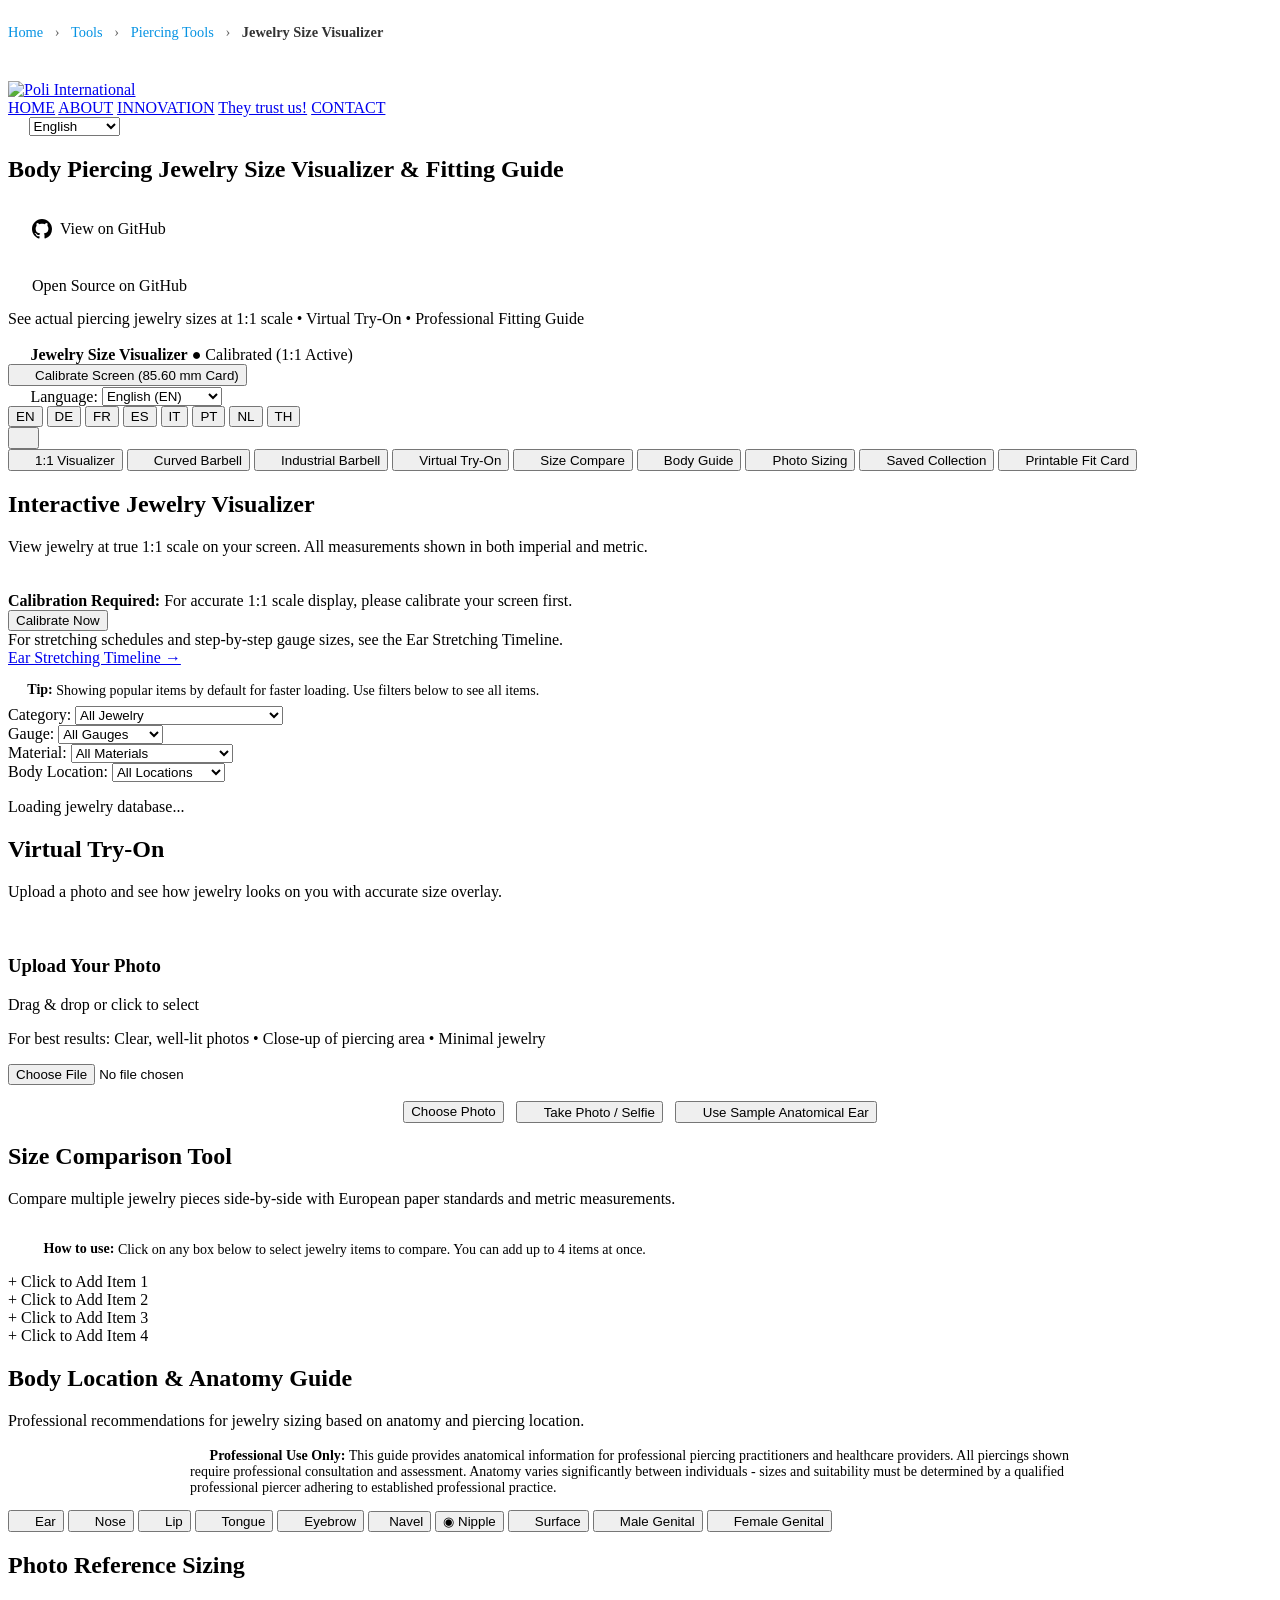
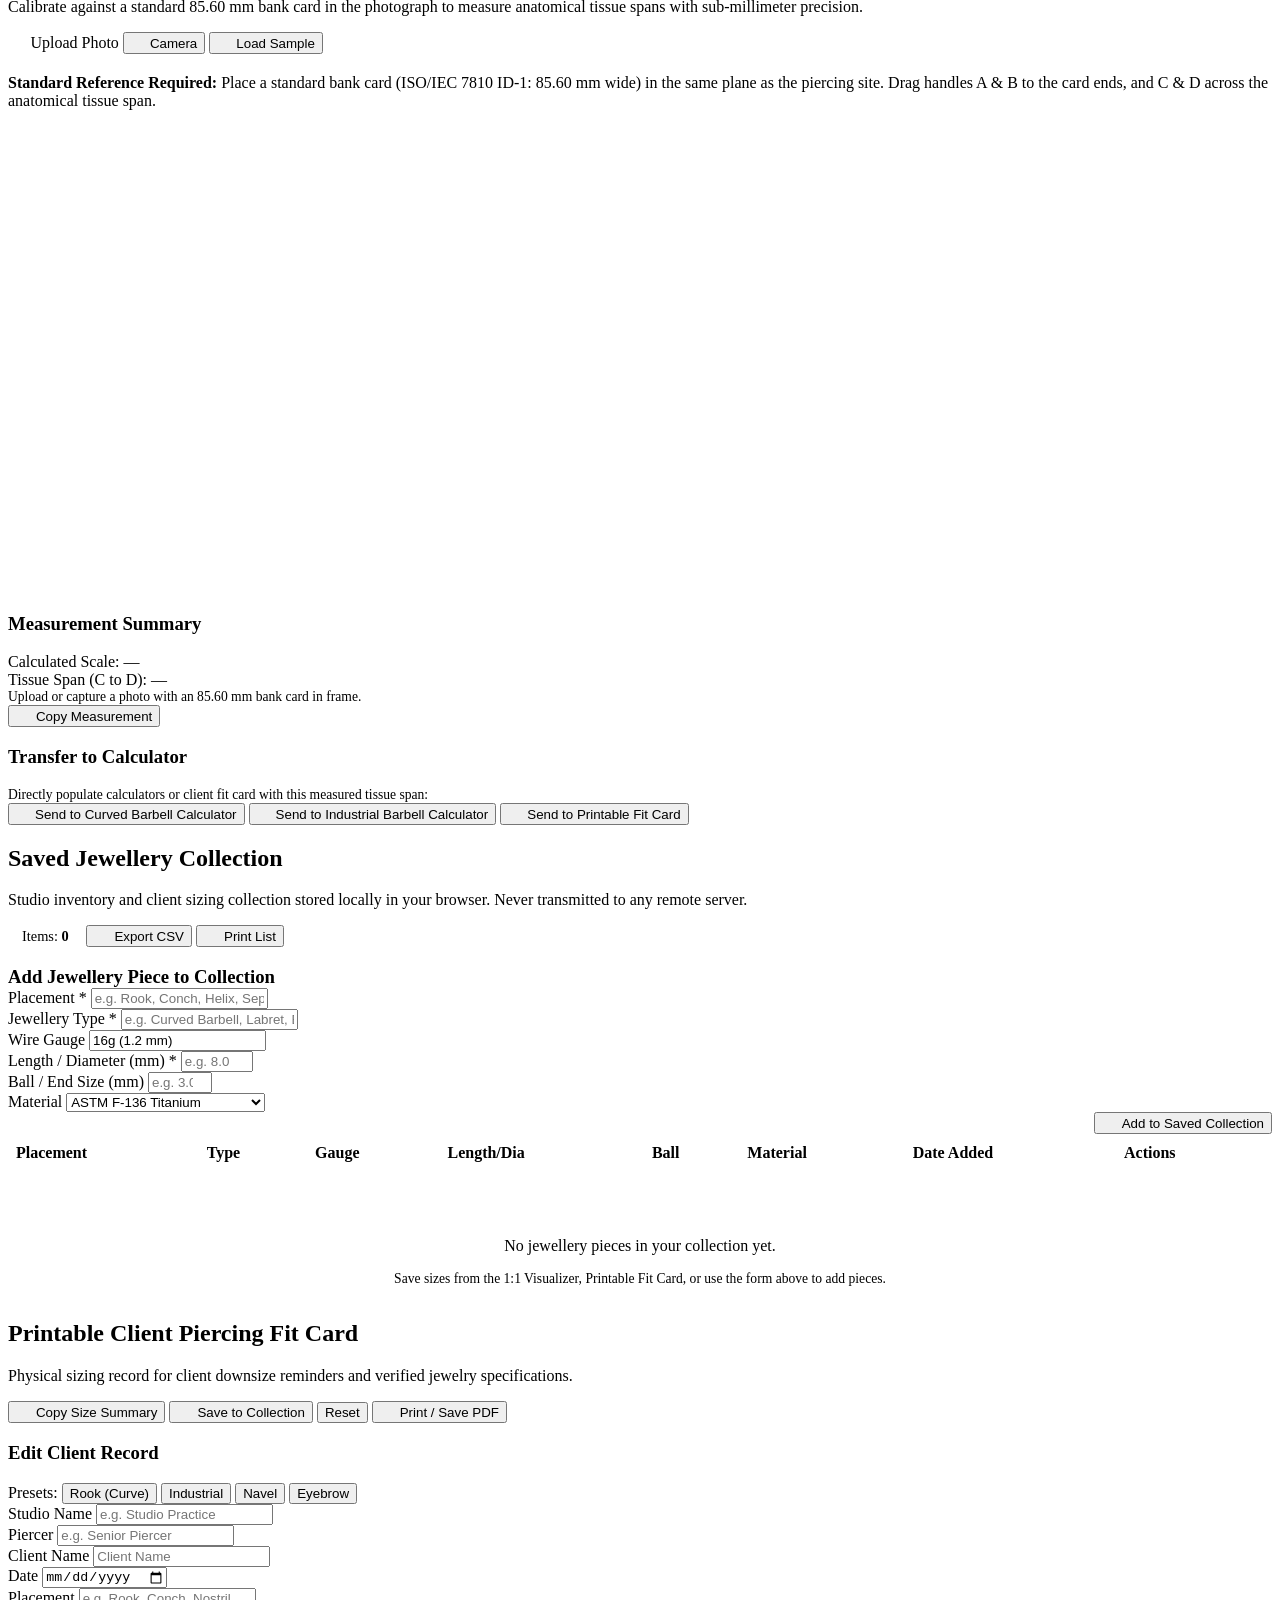
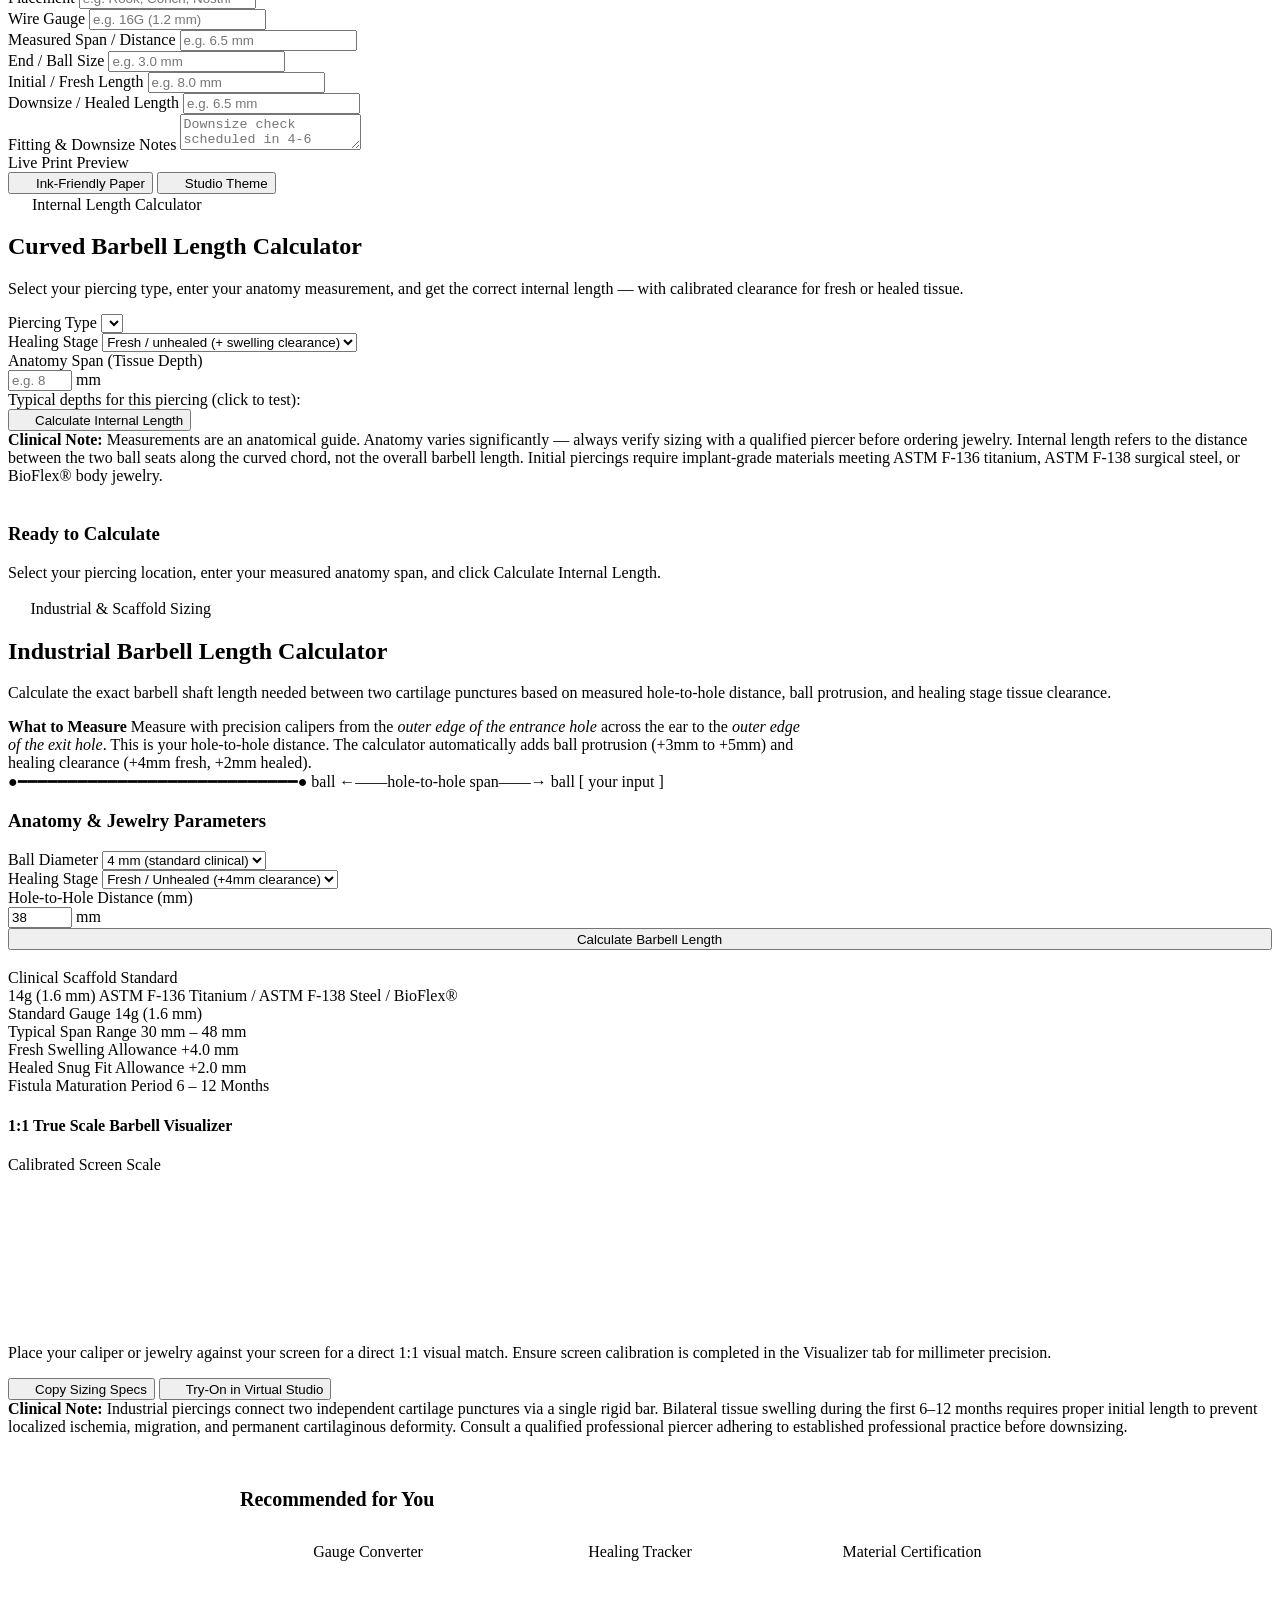
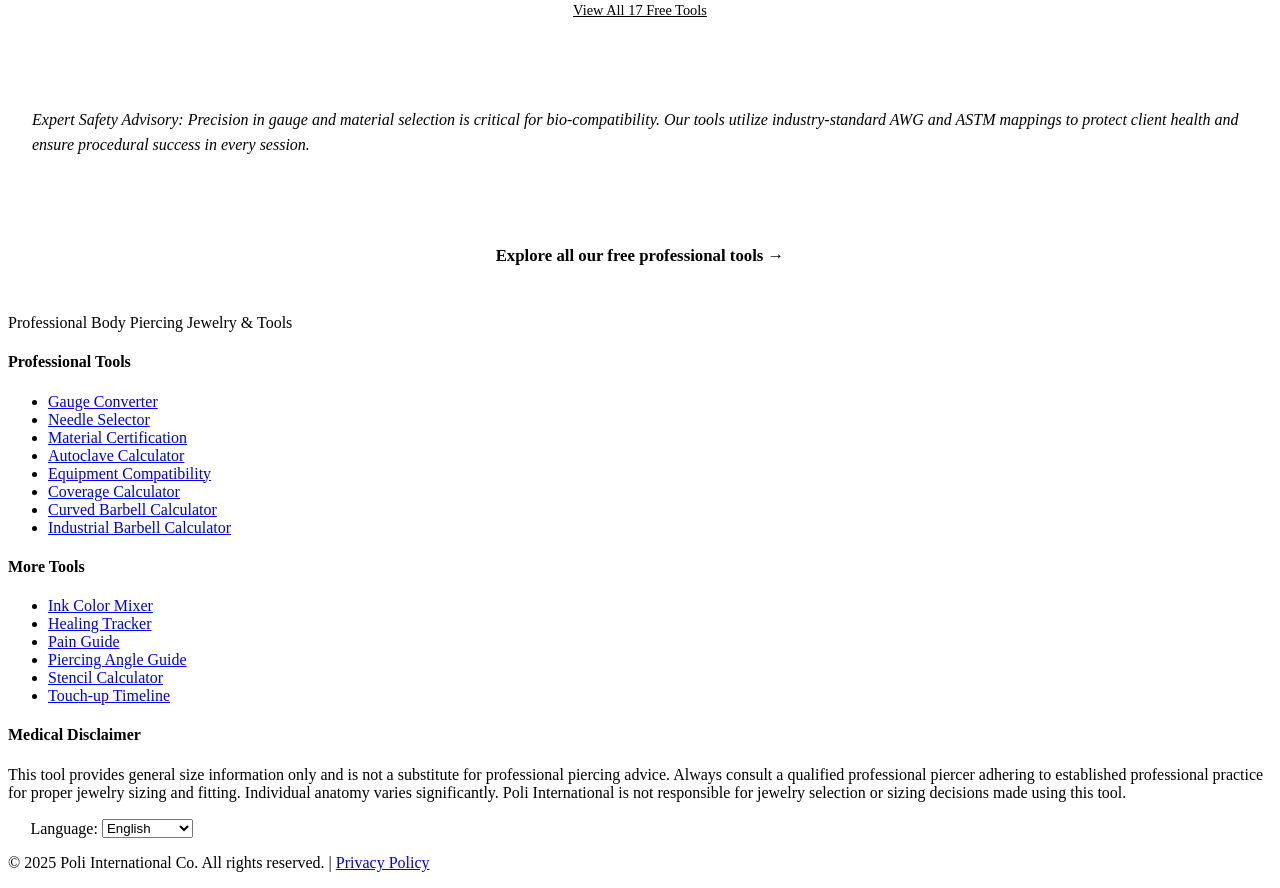
==== commit c4b1ecb2: "sync index.html from the live site The website copy of this tool moved on and the repo did not, so a" ====
--- a/index.html
+++ b/index.html
@@ -236,7 +236,7 @@
                 <a href="https://poliinternational.com/contact-us/" class="site-nav__link" data-i18n="nav.contact">CONTACT</a>
             </nav>
             <div class="lang-selector-wrapper">
-                <label for="lang-select" style="font-size: 0.9rem; color: var(--text-secondary); cursor: pointer;" title="Available languages: English (EN), Deutsch (DE), Français (FR), Español (ES), Italiano (IT), Português (PT), Nederlands (NL), ไทย (TH)" data-i18n-title="common.langTooltip">🌐</label>
+                <label for="lang-select" style="font-size: 0.9rem; color: var(--text-secondary); cursor: pointer;" title="Available languages: English (EN), Deutsch (DE), Français (FR), Español (ES), Italiano (IT), Português (PT), Nederlands (NL), ไทย (TH)" data-i18n-title="common.langTooltip"><svg class=ti-i width=1.15em height=1.15em aria-hidden=true style=vertical-align:-.18em;flex:none><use href=../shared/icons.svg#i-globe></use></svg></label>
                 <select id="lang-select" class="lang-select" aria-label="Select Language" data-i18n-aria-label="common.language" onchange="if(window.i18n) window.i18n.setLocale(this.value)">
                     <option value="en" selected>English</option>
                     <option value="de">Deutsch</option>
@@ -268,7 +268,7 @@
 </div>
 <!-- GitHub Stats -->
 <div class='github-stats' style='display: flex; gap: 0.5rem; flex-wrap: wrap; margin: 1rem 0;'>
-  <span class="cbb-badge" style="margin-bottom: 0;" data-i18n="nav.githubBadge">★ Open Source on GitHub</span>
+  <span class="cbb-badge" style="margin-bottom: 0;"><svg class=ti-i width=1.15em height=1.15em aria-hidden=true style=vertical-align:-.18em;flex:none;margin-inline-end:.35em><use href=../shared/icons.svg#i-star></use></svg><span data-i18n="nav.githubBadge" style="color:inherit">Open Source on GitHub</span></span>
 </div>
 
             <p class="tool-subtitle" data-i18n="app.subtitle">See actual piercing jewelry sizes at 1:1 scale • Virtual Try-On • Professional Fitting Guide</p>
@@ -280,7 +280,7 @@
         <div class="container tool-utility-bar__inner">
             <div class="tool-utility-bar__left">
                 <span class="tool-utility-bar__brand">
-                    <span class="tool-utility-bar__icon" aria-hidden="true">💎</span>
+                    <span class="tool-utility-bar__icon" aria-hidden="true"><svg class=ti-i width=1.15em height=1.15em aria-hidden=true style=vertical-align:-.18em;flex:none><use href=../shared/icons.svg#i-ring></use></svg></span>
                     <strong class="tool-utility-bar__title" data-i18n="app.title">Jewelry Size Visualizer</strong>
                 </span>
                 <span class="tool-utility-bar__badge tool-utility-bar__badge--calibrated" id="toolbar-scale-badge" title="Screen calibration status — click to calibrate" data-i18n-title="calibration.indicator.titleCalibrated">
@@ -291,14 +291,14 @@
             <div class="tool-utility-bar__right">
                 <!-- Calibrate Display Button -->
                 <button type="button" class="btn-utility" id="toolbar-calibrate-btn" title="Calibrate screen with 85.60 mm standard card" data-i18n-title="calibration.btnTooltip">
-                    <span aria-hidden="true">📏</span>
+                    <span aria-hidden="true"><svg class=ti-i width=1.15em height=1.15em aria-hidden=true style=vertical-align:-.18em;flex:none><use href=../shared/icons.svg#i-ruler></use></svg></span>
                     <span data-i18n="calibration.banner.btn">Calibrate Screen (85.60 mm Card)</span>
                 </button>
 
                 <!-- Dedicated Language Switcher -->
                 <div class="lang-switcher-container" id="tool-lang-container">
                     <label for="tool-lang-select" class="lang-switcher-label" id="tool-lang-label" title="Available languages: English (EN), Deutsch (DE), Français (FR), Español (ES), Italiano (IT), Português (PT), Nederlands (NL), ไทย (TH)" data-i18n-title="common.langTooltip">
-                        <span class="lang-switcher-icon" id="lang-switcher-icon" aria-hidden="true" title="Available languages: English (EN), Deutsch (DE), Français (FR), Español (ES), Italiano (IT), Português (PT), Nederlands (NL), ไทย (TH)" data-i18n-title="common.langTooltip">🌐</span>
+                        <span class="lang-switcher-icon" id="lang-switcher-icon" aria-hidden="true" title="Available languages: English (EN), Deutsch (DE), Français (FR), Español (ES), Italiano (IT), Português (PT), Nederlands (NL), ไทย (TH)" data-i18n-title="common.langTooltip"><svg class=ti-i width=1.15em height=1.15em aria-hidden=true style=vertical-align:-.18em;flex:none><use href=../shared/icons.svg#i-globe></use></svg></span>
                         <span class="lang-label-text" data-i18n="common.language">Language</span>:
                     </label>
                     <select id="tool-lang-select" class="lang-select" aria-label="Select Language" data-i18n-aria-label="common.language">
@@ -326,7 +326,7 @@
 
                 <!-- Theme Toggle Button -->
                 <button type="button" class="btn-utility btn-utility--icon" id="dark-mode-toggle" aria-label="Toggle theme" title="Toggle Light/Dark Theme" data-i18n-title="theme.toggleTitle">
-                    <span class="dark-mode-icon" aria-hidden="true">🌓</span>
+                    <span class="dark-mode-icon" aria-hidden="true"><svg class=ti-i width=1.15em height=1.15em aria-hidden=true style=vertical-align:-.18em;flex:none><use href=../shared/icons.svg#i-moon></use></svg></span>
                 </button>
             </div>
         </div>
@@ -336,39 +336,39 @@
     <nav class="nav-tabs">
         <div class="container">
             <button class="nav-tab active" data-tab="visualizer">
-                <span class="nav-tab__icon">👁️</span>
+                <span class="nav-tab__icon"><svg class=ti-i width=1.15em height=1.15em aria-hidden=true style=vertical-align:-.18em;flex:none><use href=../shared/icons.svg#i-eye></use></svg></span>
                 <span class="nav-tab__text" data-i18n="nav.visualizer">1:1 Visualizer</span>
             </button>
             <button class="nav-tab" data-tab="curved-barbell" id="tab-btn-curved-barbell">
-                <span class="nav-tab__icon">📐</span>
+                <span class="nav-tab__icon"><svg class=ti-i width=1.15em height=1.15em aria-hidden=true style=vertical-align:-.18em;flex:none><use href=../shared/icons.svg#i-ruler></use></svg></span>
                 <span class="nav-tab__text" data-i18n="nav.curvedBarbell">Curved Barbell</span>
             </button>
             <button class="nav-tab" data-tab="industrial-barbell" id="tab-btn-industrial-barbell">
-                <span class="nav-tab__icon">📏</span>
+                <span class="nav-tab__icon"><svg class=ti-i width=1.15em height=1.15em aria-hidden=true style=vertical-align:-.18em;flex:none><use href=../shared/icons.svg#i-ruler></use></svg></span>
                 <span class="nav-tab__text" data-i18n="nav.industrialBarbell">Industrial Barbell</span>
             </button>
             <button class="nav-tab" data-tab="try-on">
-                <span class="nav-tab__icon">📸</span>
+                <span class="nav-tab__icon"><svg class=ti-i width=1.15em height=1.15em aria-hidden=true style=vertical-align:-.18em;flex:none><use href=../shared/icons.svg#i-camera></use></svg></span>
                 <span class="nav-tab__text" data-i18n="nav.tryOn">Virtual Try-On</span>
             </button>
             <button class="nav-tab" data-tab="compare">
-                <span class="nav-tab__icon">⚖️</span>
+                <span class="nav-tab__icon"><svg class=ti-i width=1.15em height=1.15em aria-hidden=true style=vertical-align:-.18em;flex:none><use href=../shared/icons.svg#i-scale></use></svg></span>
                 <span class="nav-tab__text" data-i18n="nav.compare">Size Compare</span>
             </button>
             <button class="nav-tab" data-tab="anatomy">
-                <span class="nav-tab__icon">🎯</span>
+                <span class="nav-tab__icon"><svg class=ti-i width=1.15em height=1.15em aria-hidden=true style=vertical-align:-.18em;flex:none><use href=../shared/icons.svg#i-target></use></svg></span>
                 <span class="nav-tab__text" data-i18n="nav.anatomy">Body Guide</span>
             </button>
             <button class="nav-tab" data-tab="photo-measure" id="tab-btn-photo-measure">
-                <span class="nav-tab__icon">📷</span>
+                <span class="nav-tab__icon"><svg class=ti-i width=1.15em height=1.15em aria-hidden=true style=vertical-align:-.18em;flex:none><use href=../shared/icons.svg#i-camera></use></svg></span>
                 <span class="nav-tab__text" data-i18n="nav.photoMeasure">Photo Sizing</span>
             </button>
             <button class="nav-tab" data-tab="collection" id="tab-btn-collection">
-                <span class="nav-tab__icon">💎</span>
+                <span class="nav-tab__icon"><svg class=ti-i width=1.15em height=1.15em aria-hidden=true style=vertical-align:-.18em;flex:none><use href=../shared/icons.svg#i-ring></use></svg></span>
                 <span class="nav-tab__text" data-i18n="nav.collection">Saved Collection</span>
             </button>
             <button class="nav-tab" data-tab="fit-card" id="tab-btn-fit-card">
-                <span class="nav-tab__icon">🖨️</span>
+                <span class="nav-tab__icon"><svg class=ti-i width=1.15em height=1.15em aria-hidden=true style=vertical-align:-.18em;flex:none><use href=../shared/icons.svg#i-print></use></svg></span>
                 <span class="nav-tab__text" data-i18n="nav.fitCard">Printable Fit Card</span>
             </button>
             <!-- Clinical & Material Matrices tab hidden 2026-09-26 until its claims are rewritten and translated -->
@@ -389,7 +389,7 @@
                 <!-- Calibration Banner -->
                 <div class="calibration-banner" id="calibration-banner">
                     <div class="calibration-banner__content">
-                        <span class="calibration-banner__icon">⚠️</span>
+                        <span class="calibration-banner__icon"><svg class=ti-i width=1.15em height=1.15em aria-hidden=true style=vertical-align:-.18em;flex:none><use href=../shared/icons.svg#i-warn></use></svg></span>
                         <div class="calibration-banner__text" data-i18n="calibration.requiredBanner">
                             <strong>Calibration Required:</strong> For accurate 1:1 scale display, please calibrate your screen first.
                         </div>
@@ -411,7 +411,7 @@
                 <div class="filter-panel">
                     <div class="filter-group" style="grid-column: 1 / -1;">
                         <p data-i18n="visualizer.filter.tip" style="font-size: 0.875rem; color: var(--text-tertiary); margin-bottom: 0.5rem;">
-                            <strong>💡 Tip:</strong> Showing popular items by default for faster loading. Use filters below to see all items.
+                            <strong><svg class=ti-i width=1.15em height=1.15em aria-hidden=true style=vertical-align:-.18em;flex:none><use href=../shared/icons.svg#i-bulb></use></svg> Tip:</strong> Showing popular items by default for faster loading. Use filters below to see all items.
                         </p>
                     </div>
                     <div class="filter-group">
@@ -491,7 +491,7 @@
 
                 <!-- Selected Jewelry Detail View -->
                 <div class="jewelry-detail" id="jewelry-detail" style="display: none;">
-                    <div class="jewelry-detail__close" id="detail-close">✕</div>
+                    <div class="jewelry-detail__close" id="detail-close"><svg class=ti-i width=1.15em height=1.15em aria-hidden=true style=vertical-align:-.18em;flex:none><use href=../shared/icons.svg#i-x></use></svg></div>
                     <div class="jewelry-detail__content">
                         <div class="jewelry-detail__visual">
                             <h3 class="jewelry-detail__title" data-i18n="visualizer.preview.scaleTitle">1:1 Scale Preview</h3>
@@ -549,7 +549,7 @@
                 <div class="upload-section">
                     <div class="upload-area" id="upload-area">
                         <div class="upload-area__content">
-                            <div class="upload-area__icon">📷</div>
+                            <div class="upload-area__icon"><svg class=ti-i width=1.15em height=1.15em aria-hidden=true style=vertical-align:-.18em;flex:none><use href=../shared/icons.svg#i-camera></use></svg></div>
                             <h3 class="upload-area__title" data-i18n="tryon.upload.title">Upload Your Photo</h3>
                             <p class="upload-area__text" data-i18n="tryon.upload.dragText">Drag & drop or click to select</p>
                             <p class="upload-area__hint" data-i18n="tryon.upload.tips">For best results: Clear, well-lit photos • Close-up of piercing area • Minimal jewelry</p>
@@ -557,8 +557,8 @@
                             <input type="file" id="camera-upload" accept="image/*" capture="user" style="display:none;">
                             <div style="display: flex; gap: 0.75rem; justify-content: center; flex-wrap: wrap; margin-top: 1rem;">
                                 <button class="btn btn--primary" id="upload-button" data-i18n="tryon.btn.choosePhoto">Choose Photo</button>
-                                <button class="btn btn--secondary" id="camera-button" data-i18n="tryon.btn.takePhoto">📸 Take Photo / Selfie</button>
-                                <button class="btn btn--outline" id="sample-photo-btn" data-i18n="tryon.btn.sampleEar">👂 Use Sample Anatomical Ear</button>
+                                <button class="btn btn--secondary" id="camera-button"><svg class=ti-i width=1.15em height=1.15em aria-hidden=true style=vertical-align:-.18em;flex:none;margin-inline-end:.35em><use href=../shared/icons.svg#i-camera></use></svg><span data-i18n="tryon.btn.takePhoto" style="color:inherit">Take Photo / Selfie</span></button>
+                                <button class="btn btn--outline" id="sample-photo-btn"><svg class=ti-i width=1.15em height=1.15em aria-hidden=true style=vertical-align:-.18em;flex:none;margin-inline-end:.35em><use href=../shared/icons.svg#i-ring></use></svg><span data-i18n="tryon.btn.sampleEar" style="color:inherit">Use Sample Anatomical Ear</span></button>
                             </div>
                         </div>
                     </div>
@@ -627,7 +627,7 @@
                     <p class="section-description" data-i18n="compare.desc">Compare multiple jewelry pieces side-by-side with European paper standards and metric measurements.</p>
                     <div style="background: var(--bg-secondary); padding: 1rem; border-radius: 8px; margin-top: 1rem; border-left: 4px solid var(--color-rose-gold);">
                         <p data-i18n="compare.howToUseDesc" style="margin: 0; font-size: 0.875rem; color: var(--text-secondary);">
-                            <strong>💡 How to use:</strong> Click on any box below to select jewelry items to compare. You can add up to 4 items at once.
+                            <strong><svg class=ti-i width=1.15em height=1.15em aria-hidden=true style=vertical-align:-.18em;flex:none><use href=../shared/icons.svg#i-bulb></use></svg> How to use:</strong> Click on any box below to select jewelry items to compare. You can add up to 4 items at once.
                         </p>
                     </div>
                 </div>
@@ -725,7 +725,7 @@
                     <h2 class="section-title" data-i18n="anatomy.guide.title">Body Location & Anatomy Guide</h2>
                     <p class="section-description" data-i18n="anatomy.guide.desc">Professional recommendations for jewelry sizing based on anatomy and piercing location.</p>
                     <p data-i18n="anatomy.proWarningDesc" style="font-size: 0.875rem; color: var(--text-tertiary); margin-top: 1rem; max-width: 900px; margin-left: auto; margin-right: auto;">
-                        <strong>⚕️ Professional Use Only:</strong> This guide provides anatomical information for professional piercing practitioners and healthcare providers. All piercings shown require professional consultation and assessment. Anatomy varies significantly between individuals - sizes and suitability must be determined by a qualified professional piercer adhering to established professional practice.
+                        <strong><svg class=ti-i width=1.15em height=1.15em aria-hidden=true style=vertical-align:-.18em;flex:none><use href=../shared/icons.svg#i-health></use></svg> Professional Use Only:</strong> This guide provides anatomical information for professional piercing practitioners and healthcare providers. All piercings shown require professional consultation and assessment. Anatomy varies significantly between individuals - sizes and suitability must be determined by a qualified professional piercer adhering to established professional practice.
                     </p>
                 </div>
 
@@ -733,27 +733,27 @@
                 <div class="anatomy-selector">
                     <div class="anatomy-grid">
                         <button class="anatomy-btn" data-location="ear">
-                            <span class="anatomy-btn__icon">👂</span>
+                            <span class="anatomy-btn__icon"><svg class=ti-i width=1.15em height=1.15em aria-hidden=true style=vertical-align:-.18em;flex:none><use href=../shared/icons.svg#i-ring></use></svg></span>
                             <span class="anatomy-btn__text" data-i18n="visualizer.filter.ear">Ear</span>
                         </button>
                         <button class="anatomy-btn" data-location="nose">
-                            <span class="anatomy-btn__icon">👃</span>
+                            <span class="anatomy-btn__icon"><svg class=ti-i width=1.15em height=1.15em aria-hidden=true style=vertical-align:-.18em;flex:none><use href=../shared/icons.svg#i-ring></use></svg></span>
                             <span class="anatomy-btn__text" data-i18n="visualizer.filter.nose">Nose</span>
                         </button>
                         <button class="anatomy-btn" data-location="lip">
-                            <span class="anatomy-btn__icon">👄</span>
+                            <span class="anatomy-btn__icon"><svg class=ti-i width=1.15em height=1.15em aria-hidden=true style=vertical-align:-.18em;flex:none><use href=../shared/icons.svg#i-ring></use></svg></span>
                             <span class="anatomy-btn__text" data-i18n="visualizer.filter.lip">Lip</span>
                         </button>
                         <button class="anatomy-btn" data-location="tongue">
-                            <span class="anatomy-btn__icon">👅</span>
+                            <span class="anatomy-btn__icon"><svg class=ti-i width=1.15em height=1.15em aria-hidden=true style=vertical-align:-.18em;flex:none><use href=../shared/icons.svg#i-ring></use></svg></span>
                             <span class="anatomy-btn__text" data-i18n="visualizer.filter.tongue">Tongue</span>
                         </button>
                         <button class="anatomy-btn" data-location="eyebrow">
-                            <span class="anatomy-btn__icon">🤨</span>
+                            <span class="anatomy-btn__icon"><svg class=ti-i width=1.15em height=1.15em aria-hidden=true style=vertical-align:-.18em;flex:none><use href=../shared/icons.svg#i-eye></use></svg></span>
                             <span class="anatomy-btn__text" data-i18n="visualizer.filter.eyebrow">Eyebrow</span>
                         </button>
                         <button class="anatomy-btn" data-location="navel">
-                            <span class="anatomy-btn__icon">⭕</span>
+                            <span class="anatomy-btn__icon"><svg class=ti-i width=.7em height=.7em aria-hidden=true style=vertical-align:-.18em;flex:none><use href=../shared/icons.svg#i-dot-grey></use></svg></span>
                             <span class="anatomy-btn__text" data-i18n="visualizer.filter.navel">Navel</span>
                         </button>
                         <button class="anatomy-btn" data-location="nipple">
@@ -761,15 +761,15 @@
                             <span class="anatomy-btn__text" data-i18n="visualizer.filter.nipple">Nipple</span>
                         </button>
                         <button class="anatomy-btn" data-location="surface">
-                            <span class="anatomy-btn__icon">📍</span>
+                            <span class="anatomy-btn__icon"><svg class=ti-i width=1.15em height=1.15em aria-hidden=true style=vertical-align:-.18em;flex:none><use href=../shared/icons.svg#i-pin></use></svg></span>
                             <span class="anatomy-btn__text" data-i18n="visualizer.filter.surface">Surface</span>
                         </button>
                         <button class="anatomy-btn" data-location="male-genital">
-                            <span class="anatomy-btn__icon">♂️</span>
+                            <span class="anatomy-btn__icon"><svg class=ti-i width=1.15em height=1.15em aria-hidden=true style=vertical-align:-.18em;flex:none><use href=../shared/icons.svg#i-user></use></svg></span>
                             <span class="anatomy-btn__text" data-i18n="visualizer.filter.maleGenital">Male Genital</span>
                         </button>
                         <button class="anatomy-btn" data-location="female-genital">
-                            <span class="anatomy-btn__icon">♀️</span>
+                            <span class="anatomy-btn__icon"><svg class=ti-i width=1.15em height=1.15em aria-hidden=true style=vertical-align:-.18em;flex:none><use href=../shared/icons.svg#i-user></use></svg></span>
                             <span class="anatomy-btn__text" data-i18n="visualizer.filter.femaleGenital">Female Genital</span>
                         </button>
                     </div>
@@ -823,8 +823,8 @@
                             <h4 data-i18n="anatomy.browse.btn">Browse Compatible Jewelry</h4>
                             <div style="display: flex; gap: var(--spacing-sm); flex-wrap: wrap;">
                                 <button class="btn btn--primary" id="browse-location-jewelry" data-i18n="anatomy.browse.all">View All Options</button>
-                                <button class="btn btn--secondary" id="anatomy-calc-curved-barbell" style="display: none;"><span>📐</span> <span data-i18n="curved.calc.internalTitle">Calculate Curved Barbell Length</span></button>
-                                <button class="btn btn--secondary" id="anatomy-calc-industrial-barbell" style="display: none;"><span>📏</span> <span data-i18n="tools.industrialBarbellCalc">Calculate Industrial Barbell Length</span></button>
+                                <button class="btn btn--secondary" id="anatomy-calc-curved-barbell" style="display: none;"><span><svg class=ti-i width=1.15em height=1.15em aria-hidden=true style=vertical-align:-.18em;flex:none><use href=../shared/icons.svg#i-ruler></use></svg></span> <span data-i18n="curved.calc.internalTitle">Calculate Curved Barbell Length</span></button>
+                                <button class="btn btn--secondary" id="anatomy-calc-industrial-barbell" style="display: none;"><span><svg class=ti-i width=1.15em height=1.15em aria-hidden=true style=vertical-align:-.18em;flex:none><use href=../shared/icons.svg#i-ruler></use></svg></span> <span data-i18n="tools.industrialBarbellCalc">Calculate Industrial Barbell Length</span></button>
                             </div>
                         </div>
                     </div>
@@ -841,21 +841,21 @@
                         </div>
                         <div class="photo-measure-actions">
                             <label class="btn btn--primary file-input-label" for="pm-file-input" style="cursor: pointer;">
-                                <span>📁</span> <span data-i18n="tryon.upload.title">Upload Photo</span>
+                                <span><svg class=ti-i width=1.15em height=1.15em aria-hidden=true style=vertical-align:-.18em;flex:none><use href=../shared/icons.svg#i-folder></use></svg></span> <span data-i18n="tryon.upload.title">Upload Photo</span>
                                 <input type="file" id="pm-file-input" accept="image/*" style="display: none;">
                             </label>
                             <button type="button" class="btn btn--secondary" id="pm-camera-btn">
-                                <span>📷</span> <span data-i18n="common.camera">Camera</span>
+                                <span><svg class=ti-i width=1.15em height=1.15em aria-hidden=true style=vertical-align:-.18em;flex:none><use href=../shared/icons.svg#i-camera></use></svg></span> <span data-i18n="common.camera">Camera</span>
                             </button>
                             <button type="button" class="btn btn--secondary" id="pm-sample-btn">
-                                <span>🖼️</span> <span data-i18n="photo.btn.sample">Load Sample</span>
+                                <span><svg class=ti-i width=1.15em height=1.15em aria-hidden=true style=vertical-align:-.18em;flex:none><use href=../shared/icons.svg#i-image></use></svg></span> <span data-i18n="photo.btn.sample">Load Sample</span>
                             </button>
                         </div>
                     </div>
 
                     <!-- Notice banner -->
                     <div class="banner banner--info" style="margin-bottom: var(--spacing-md);">
-                        <div class="banner__icon">ℹ️</div>
+                        <div class="banner__icon"><svg class=ti-i width=1.15em height=1.15em aria-hidden=true style=vertical-align:-.18em;flex:none><use href=../shared/icons.svg#i-info></use></svg></div>
                         <div class="banner__content" data-i18n="photo.standardRefDesc">
                             <strong>Standard Reference Required:</strong> Place a standard bank card (ISO/IEC 7810 ID-1: 85.60 mm wide) in the same plane as the piercing site. Drag handles A &amp; B to the card ends, and C &amp; D across the anatomical tissue span.
                         </div>
@@ -883,7 +883,7 @@
                                     <span id="pm-readout-detail" data-i18n="photo.summary.emptyText">Upload or capture a photo with an 85.60 mm bank card in frame.</span>
                                 </div>
                                 <div style="margin-top: var(--spacing-sm);">
-                                    <button type="button" class="btn btn--secondary btn--block" id="pm-copy-measurement" data-i18n="photo.btn.copyMeasurement">📋 Copy Measurement</button>
+                                    <button type="button" class="btn btn--secondary btn--block" id="pm-copy-measurement"><svg class=ti-i width=1.15em height=1.15em aria-hidden=true style=vertical-align:-.18em;flex:none;margin-inline-end:.35em><use href=../shared/icons.svg#i-clipboard></use></svg><span data-i18n="photo.btn.copyMeasurement" style="color:inherit">Copy Measurement</span></button>
                                 </div>
                             </div>
 
@@ -894,13 +894,13 @@
                                 </p>
                                 <div class="photo-measure-transfer-btns">
                                     <button type="button" class="btn btn--outline btn--block" id="pm-transfer-curved">
-                                        <span>📐</span> <span data-i18n="photo.btn.transferCurved">Send to Curved Barbell Calculator</span>
+                                        <span><svg class=ti-i width=1.15em height=1.15em aria-hidden=true style=vertical-align:-.18em;flex:none><use href=../shared/icons.svg#i-ruler></use></svg></span> <span data-i18n="photo.btn.transferCurved">Send to Curved Barbell Calculator</span>
                                     </button>
                                     <button type="button" class="btn btn--outline btn--block" id="pm-transfer-industrial">
-                                        <span>📏</span> <span data-i18n="photoMeasure.sendToIndustrial">Send to Industrial Barbell Calculator</span>
+                                        <span><svg class=ti-i width=1.15em height=1.15em aria-hidden=true style=vertical-align:-.18em;flex:none><use href=../shared/icons.svg#i-ruler></use></svg></span> <span data-i18n="photoMeasure.sendToIndustrial">Send to Industrial Barbell Calculator</span>
                                     </button>
                                     <button type="button" class="btn btn--outline btn--block" id="pm-transfer-fitcard">
-                                        <span>🖨️</span> <span data-i18n="photo.btn.transferFitCard">Send to Printable Fit Card</span>
+                                        <span><svg class=ti-i width=1.15em height=1.15em aria-hidden=true style=vertical-align:-.18em;flex:none><use href=../shared/icons.svg#i-print></use></svg></span> <span data-i18n="photo.btn.transferFitCard">Send to Printable Fit Card</span>
                                     </button>
                                 </div>
                             </div>
@@ -921,8 +921,8 @@
                             <span class="badge badge--pill" style="font-size: 0.9rem; padding: 6px 14px; background: var(--color-surface); border: 1px solid var(--color-border); color: var(--color-text);">
                                 Items: <strong id="collection-count-badge">0</strong>
                             </span>
-                            <button type="button" class="btn btn--secondary" id="collection-export-csv" title="Export entire collection to CSV spreadsheet" data-i18n-title="collection.tooltip.exportCsv" data-i18n="collection.btn.exportCsv">📊 Export CSV</button>
-                            <button type="button" class="btn btn--secondary" id="collection-print-btn" title="Print entire collection list" data-i18n-title="collection.tooltip.print" data-i18n="collection.btn.printList">🖨️ Print List</button>
+                            <button type="button" class="btn btn--secondary" id="collection-export-csv" title="Export entire collection to CSV spreadsheet" data-i18n-title="collection.tooltip.exportCsv"><svg class=ti-i width=1.15em height=1.15em aria-hidden=true style=vertical-align:-.18em;flex:none;margin-inline-end:.35em><use href=../shared/icons.svg#i-chart></use></svg><span data-i18n="collection.btn.exportCsv" style="color:inherit">Export CSV</span></button>
+                            <button type="button" class="btn btn--secondary" id="collection-print-btn" title="Print entire collection list" data-i18n-title="collection.tooltip.print"><svg class=ti-i width=1.15em height=1.15em aria-hidden=true style=vertical-align:-.18em;flex:none;margin-inline-end:.35em><use href=../shared/icons.svg#i-print></use></svg><span data-i18n="collection.btn.printList" style="color:inherit">Print List</span></button>
                         </div>
                     </div>
 
@@ -971,7 +971,7 @@
                                 </div>
                             </div>
                             <div style="text-align: right; margin-top: var(--spacing-sm);">
-                                <button type="submit" class="btn btn--primary" data-i18n="collection.form.btnAdd">➕ Add to Saved Collection</button>
+                                <button type="submit" class="btn btn--primary"><svg class=ti-i width=1.15em height=1.15em aria-hidden=true style=vertical-align:-.18em;flex:none;margin-inline-end:.35em><use href=../shared/icons.svg#i-plus></use></svg><span data-i18n="collection.form.btnAdd" style="color:inherit">Add to Saved Collection</span></button>
                             </div>
                         </form>
                     </div>
@@ -996,7 +996,7 @@
                             </tbody>
                         </table>
                         <div id="collection-empty-state" style="text-align: center; padding: var(--spacing-xl) 0; color: var(--color-text-secondary);">
-                            <div style="font-size: 2.5rem; margin-bottom: var(--spacing-xs);">💎</div>
+                            <div style="font-size: 2.5rem; margin-bottom: var(--spacing-xs);"><svg class=ti-i width=1.15em height=1.15em aria-hidden=true style=vertical-align:-.18em;flex:none><use href=../shared/icons.svg#i-ring></use></svg></div>
                             <p style="font-weight: 500;" data-i18n="collection.empty.title">No jewellery pieces in your collection yet.</p>
                             <p style="font-size: 0.85rem;" data-i18n="collection.empty.desc">Save sizes from the 1:1 Visualizer, Printable Fit Card, or use the form above to add pieces.</p>
                         </div>
@@ -1013,10 +1013,10 @@
                             <p class="section-description" data-i18n="fitCard.subtitle">Physical sizing record for client downsize reminders and verified jewelry specifications.</p>
                         </div>
                         <div class="fit-card-actions">
-                            <button type="button" class="btn btn--secondary" id="fit-card-copy-summary-btn" title="Copy single-line sizing summary for quick messaging" data-i18n-title="fitcard.tooltip.copySummary" data-i18n="fitCard.copyBtn">📋 Copy Size Summary</button>
-                            <button type="button" class="btn btn--secondary" id="fit-card-save-collection-btn" title="Save this sizing record to your local collection" data-i18n-title="fitcard.tooltip.saveCollection" data-i18n="fitCard.saveCollection">💎 Save to Collection</button>
+                            <button type="button" class="btn btn--secondary" id="fit-card-copy-summary-btn" title="Copy single-line sizing summary for quick messaging" data-i18n-title="fitcard.tooltip.copySummary"><svg class=ti-i width=1.15em height=1.15em aria-hidden=true style=vertical-align:-.18em;flex:none;margin-inline-end:.35em><use href=../shared/icons.svg#i-clipboard></use></svg><span data-i18n="fitCard.copyBtn" style="color:inherit">Copy Size Summary</span></button>
+                            <button type="button" class="btn btn--secondary" id="fit-card-save-collection-btn" title="Save this sizing record to your local collection" data-i18n-title="fitcard.tooltip.saveCollection"><svg class=ti-i width=1.15em height=1.15em aria-hidden=true style=vertical-align:-.18em;flex:none;margin-inline-end:.35em><use href=../shared/icons.svg#i-ring></use></svg><span data-i18n="fitCard.saveCollection" style="color:inherit">Save to Collection</span></button>
                             <button type="button" class="btn btn--secondary" id="fit-card-reset-btn" data-i18n="fitCard.reset">Reset</button>
-                            <button type="button" class="btn btn--primary" id="fit-card-print-btn" data-i18n="fitCard.print">🖨️ Print / Save PDF</button>
+                            <button type="button" class="btn btn--primary" id="fit-card-print-btn"><svg class=ti-i width=1.15em height=1.15em aria-hidden=true style=vertical-align:-.18em;flex:none;margin-inline-end:.35em><use href=../shared/icons.svg#i-print></use></svg><span data-i18n="fitCard.print" style="color:inherit">Print / Save PDF</span></button>
                         </div>
                     </div>
 
@@ -1104,8 +1104,8 @@
                                     <span data-i18n="fitcard.livePreview.title">Live Print Preview</span>
                                 </div>
                                 <div class="fit-card-preview-controls">
-                                    <button type="button" class="preview-mode-toggle active" id="fit-paper-mode-btn" title="Simulate physical high-contrast paper" data-i18n-title="fitcard.tooltip.themePaper" data-i18n="fitCard.paperMode">📄 Ink-Friendly Paper</button>
-                                    <button type="button" class="preview-mode-toggle" id="fit-theme-mode-btn" title="Match app theme" data-i18n-title="fitcard.tooltip.themeStudio" data-i18n="fitCard.themeMode">🎨 Studio Theme</button>
+                                    <button type="button" class="preview-mode-toggle active" id="fit-paper-mode-btn" title="Simulate physical high-contrast paper" data-i18n-title="fitcard.tooltip.themePaper"><svg class=ti-i width=1.15em height=1.15em aria-hidden=true style=vertical-align:-.18em;flex:none;margin-inline-end:.35em><use href=../shared/icons.svg#i-doc></use></svg><span data-i18n="fitCard.paperMode" style="color:inherit">Ink-Friendly Paper</span></button>
+                                    <button type="button" class="preview-mode-toggle" id="fit-theme-mode-btn" title="Match app theme" data-i18n-title="fitcard.tooltip.themeStudio"><svg class=ti-i width=1.15em height=1.15em aria-hidden=true style=vertical-align:-.18em;flex:none;margin-inline-end:.35em><use href=../shared/icons.svg#i-machine></use></svg><span data-i18n="fitCard.themeMode" style="color:inherit">Studio Theme</span></button>
                                 </div>
                             </div>
                             <div id="fit-card-render" class="fit-card-render--paper">
@@ -1133,7 +1133,7 @@
                 <div class="matrix-section">
                     <div class="matrix-section__title-wrap">
                         <h3 class="matrix-section__title">
-                            <span>🛡️</span> <span data-i18n="matrices.materials.tab">Implant-Grade Material & Alloy Standards</span>
+                            <span><svg class=ti-i width=1.15em height=1.15em aria-hidden=true style=vertical-align:-.18em;flex:none><use href=../shared/icons.svg#i-shield></use></svg></span> <span data-i18n="matrices.materials.tab">Implant-Grade Material & Alloy Standards</span>
                         </h3>
                     </div>
 
@@ -1159,7 +1159,7 @@
                 <div class="matrix-section">
                     <div class="matrix-section__title-wrap">
                         <h3 class="matrix-section__title">
-                            <span>📐</span> <span data-i18n="matrices.gauges.tab">Clinical Wire Gauge & Biomechanical Guidance Matrix</span>
+                            <span><svg class=ti-i width=1.15em height=1.15em aria-hidden=true style=vertical-align:-.18em;flex:none><use href=../shared/icons.svg#i-ruler></use></svg></span> <span data-i18n="matrices.gauges.tab">Clinical Wire Gauge & Biomechanical Guidance Matrix</span>
                         </h3>
                     </div>
 
@@ -1198,7 +1198,7 @@
             <section id="tab-curved-barbell" class="tab-content">
                 <div class="cbb-wrapper">
                     <header class="cbb-header">
-                        <div class="cbb-badge" data-i18n="curved.calc.internalTitle">📐 Internal Length Calculator</div>
+                        <div class="cbb-badge"><svg class=ti-i width=1.15em height=1.15em aria-hidden=true style=vertical-align:-.18em;flex:none;margin-inline-end:.35em><use href=../shared/icons.svg#i-ruler></use></svg><span data-i18n="curved.calc.internalTitle" style="color:inherit">Internal Length Calculator</span></div>
                         <h2 class="cbb-title" data-i18n="curved.title">Curved Barbell Length Calculator</h2>
                         <p class="cbb-subtitle" data-i18n="curved.desc">
                             Select your piercing type, enter your anatomy measurement, and get the correct internal length — with calibrated clearance for fresh or healed tissue.
@@ -1238,7 +1238,7 @@
                                 </div>
 
                                 <button type="button" id="cbb-calc-btn" class="btn btn--primary">
-                                    <span>📐</span> <span data-i18n="curved.calcBtn">Calculate Internal Length</span>
+                                    <span><svg class=ti-i width=1.15em height=1.15em aria-hidden=true style=vertical-align:-.18em;flex:none><use href=../shared/icons.svg#i-ruler></use></svg></span> <span data-i18n="curved.calcBtn">Calculate Internal Length</span>
                                 </button>
                             </div>
 
@@ -1256,7 +1256,7 @@
                         <div class="cbb-col">
                             <div id="cbb-results">
                                 <div class="cbb-empty-state">
-                                    <div class="cbb-empty-state__icon">📐</div>
+                                    <div class="cbb-empty-state__icon"><svg class=ti-i width=1.15em height=1.15em aria-hidden=true style=vertical-align:-.18em;flex:none><use href=../shared/icons.svg#i-ruler></use></svg></div>
                                     <h3 data-i18n="curved.readyPromptTitle">Ready to Calculate</h3>
                                     <p data-i18n="curved.readyPromptDesc">Select your piercing location, enter your measured anatomy span, and click Calculate Internal Length.</p>
                                 </div>
@@ -1272,7 +1272,7 @@
                     <!-- Header -->
                     <div class="cbb-header">
                         <div class="cbb-badge">
-                            <span>📏</span> <span data-i18n="industrial.badge">Industrial & Scaffold Sizing</span>
+                            <span><svg class=ti-i width=1.15em height=1.15em aria-hidden=true style=vertical-align:-.18em;flex:none><use href=../shared/icons.svg#i-ruler></use></svg></span> <span data-i18n="industrial.badge">Industrial & Scaffold Sizing</span>
                         </div>
                         <h2 class="cbb-title" data-i18n="industrial.title">Industrial Barbell Length Calculator</h2>
                         <p class="cbb-subtitle" data-i18n="industrial.desc">
@@ -1285,8 +1285,8 @@
                         <strong data-i18n="industrial.whatToMeasure">What to Measure</strong>
                         <span data-i18n="industrial.whatToMeasureDesc">Measure with precision calipers from the <em>outer edge of the entrance hole</em> across the ear to the <em>outer edge of the exit hole</em>. This is your hole-to-hole distance. The calculator automatically adds ball protrusion (+3mm to +5mm) and healing clearance (+4mm fresh, +2mm healed).</span>
                         <div class="diagram-ascii">●━━━━━━━━━━━━━━━━━━━━━━━━━━━━●
-ball  ←——hole-to-hole span——→  ball
-      [      your input     ]</div>
+<span data-i18n="industrial.diagramLabels">ball  ←——hole-to-hole span——→  ball
+      [      your input     ]</span></div>
                     </div>
 
                     <div class="cbb-layout-grid">
@@ -1326,14 +1326,14 @@
                                 </div>
 
                                 <button type="button" class="btn btn--primary" id="ibb-calc-btn" style="width: 100%; justify-content: center; margin-top: var(--spacing-xs);">
-                                    <span>📏</span> <span data-i18n="industrial.calc.btnCalculate">Calculate Barbell Length</span>
+                                    <span><svg class=ti-i width=1.15em height=1.15em aria-hidden=true style=vertical-align:-.18em;flex:none><use href=../shared/icons.svg#i-ruler></use></svg></span> <span data-i18n="industrial.calc.btnCalculate">Calculate Barbell Length</span>
                                 </button>
                             </div>
 
                             <!-- Visual Reference & Clinical Presets -->
                             <div class="cbb-preset-card">
                                 <div class="cbb-preset-card__top">
-                                    <span class="cbb-preset-icon">👂</span>
+                                    <span class="cbb-preset-icon"><svg class=ti-i width=1.15em height=1.15em aria-hidden=true style=vertical-align:-.18em;flex:none><use href=../shared/icons.svg#i-ring></use></svg></span>
                                     <div>
                                         <div class="cbb-preset-name" data-i18n="industrial.scaffoldStandard">Clinical Scaffold Standard</div>
                                         <div class="cbb-preset-desc" data-i18n="industrial.presetDesc">14g (1.6 mm) ASTM F-136 Titanium / ASTM F-138 Steel / BioFlex®</div>
@@ -1388,10 +1388,10 @@
                             <!-- Action Buttons -->
                             <div class="cbb-actions">
                                 <button type="button" class="btn btn--secondary" id="ibb-copy-btn">
-                                    <span>📋</span> <span data-i18n="industrial.btn.copy">Copy Sizing Specs</span>
+                                    <span><svg class=ti-i width=1.15em height=1.15em aria-hidden=true style=vertical-align:-.18em;flex:none><use href=../shared/icons.svg#i-clipboard></use></svg></span> <span data-i18n="industrial.btn.copy">Copy Sizing Specs</span>
                                 </button>
                                 <button type="button" class="btn btn--secondary" id="ibb-tryon-btn">
-                                    <span>🪞</span> <span data-i18n="industrial.btn.tryon">Try-On in Virtual Studio</span>
+                                    <span><svg class=ti-i width=1.15em height=1.15em aria-hidden=true style=vertical-align:-.18em;flex:none><use href=../shared/icons.svg#i-image></use></svg></span> <span data-i18n="industrial.btn.tryon">Try-On in Virtual Studio</span>
                                 </button>
                             </div>
 
@@ -1434,7 +1434,7 @@
         <div class="modal__content">
             <div class="modal__header">
                 <h3 class="modal__title" data-i18n="calibration.modal.title">Screen Calibration</h3>
-                <button class="modal__close" id="modal-close">✕</button>
+                <button class="modal__close" id="modal-close"><svg class=ti-i width=1.15em height=1.15em aria-hidden=true style=vertical-align:-.18em;flex:none><use href=../shared/icons.svg#i-x></use></svg></button>
             </div>
             <div class="modal__body">
                 <p class="modal__description" data-i18n="calibration.modal.description">
@@ -1544,7 +1544,7 @@
 <div class="footer__bottom">
                 <div class="footer__lang">
                     <label for="footer-lang-select" class="footer__lang-label" title="Available languages: English (EN), Deutsch (DE), Français (FR), Español (ES), Italiano (IT), Português (PT), Nederlands (NL), ไทย (TH)" data-i18n-title="common.langTooltip">
-                        <span aria-hidden="true">🌐</span>
+                        <span aria-hidden="true"><svg class=ti-i width=1.15em height=1.15em aria-hidden=true style=vertical-align:-.18em;flex:none><use href=../shared/icons.svg#i-globe></use></svg></span>
                         <span data-i18n="common.language">Language</span>:
                     </label>
                     <select id="footer-lang-select" class="lang-select" aria-label="Select Language" data-i18n-aria-label="common.language">
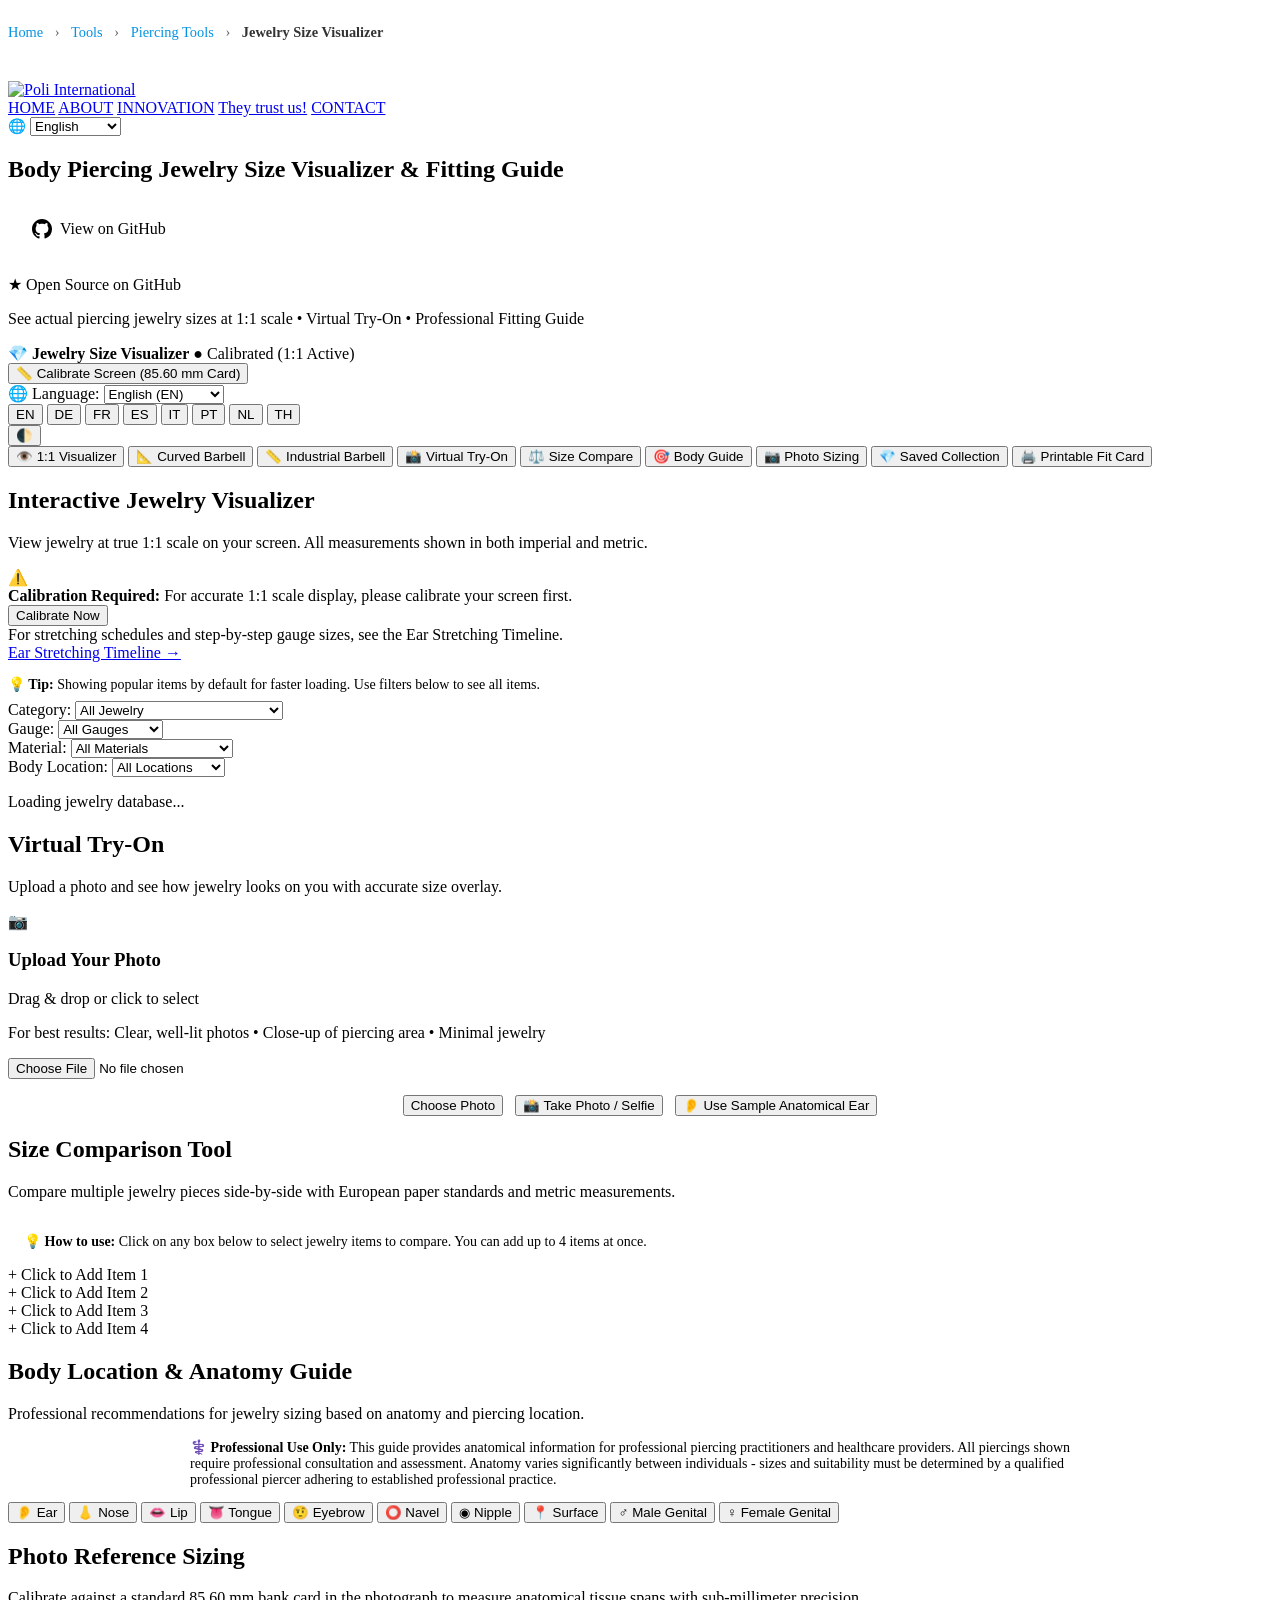
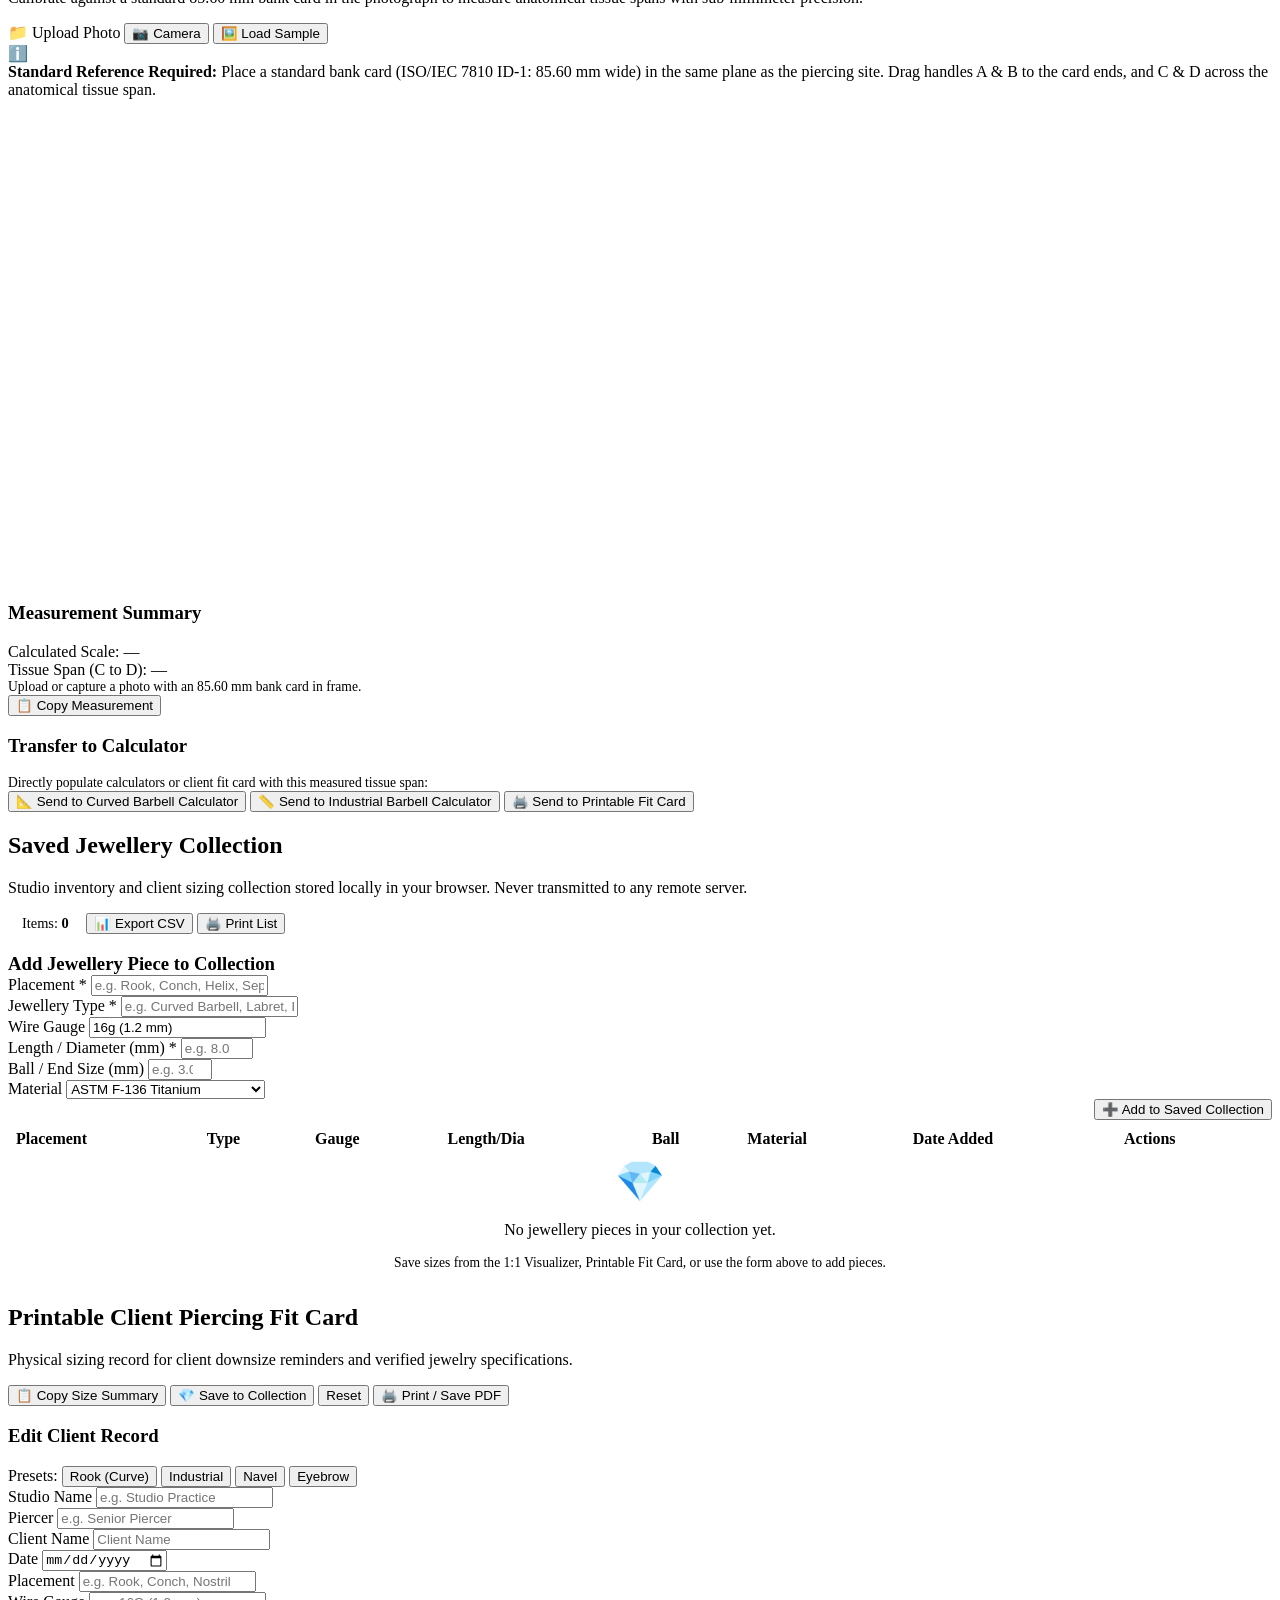
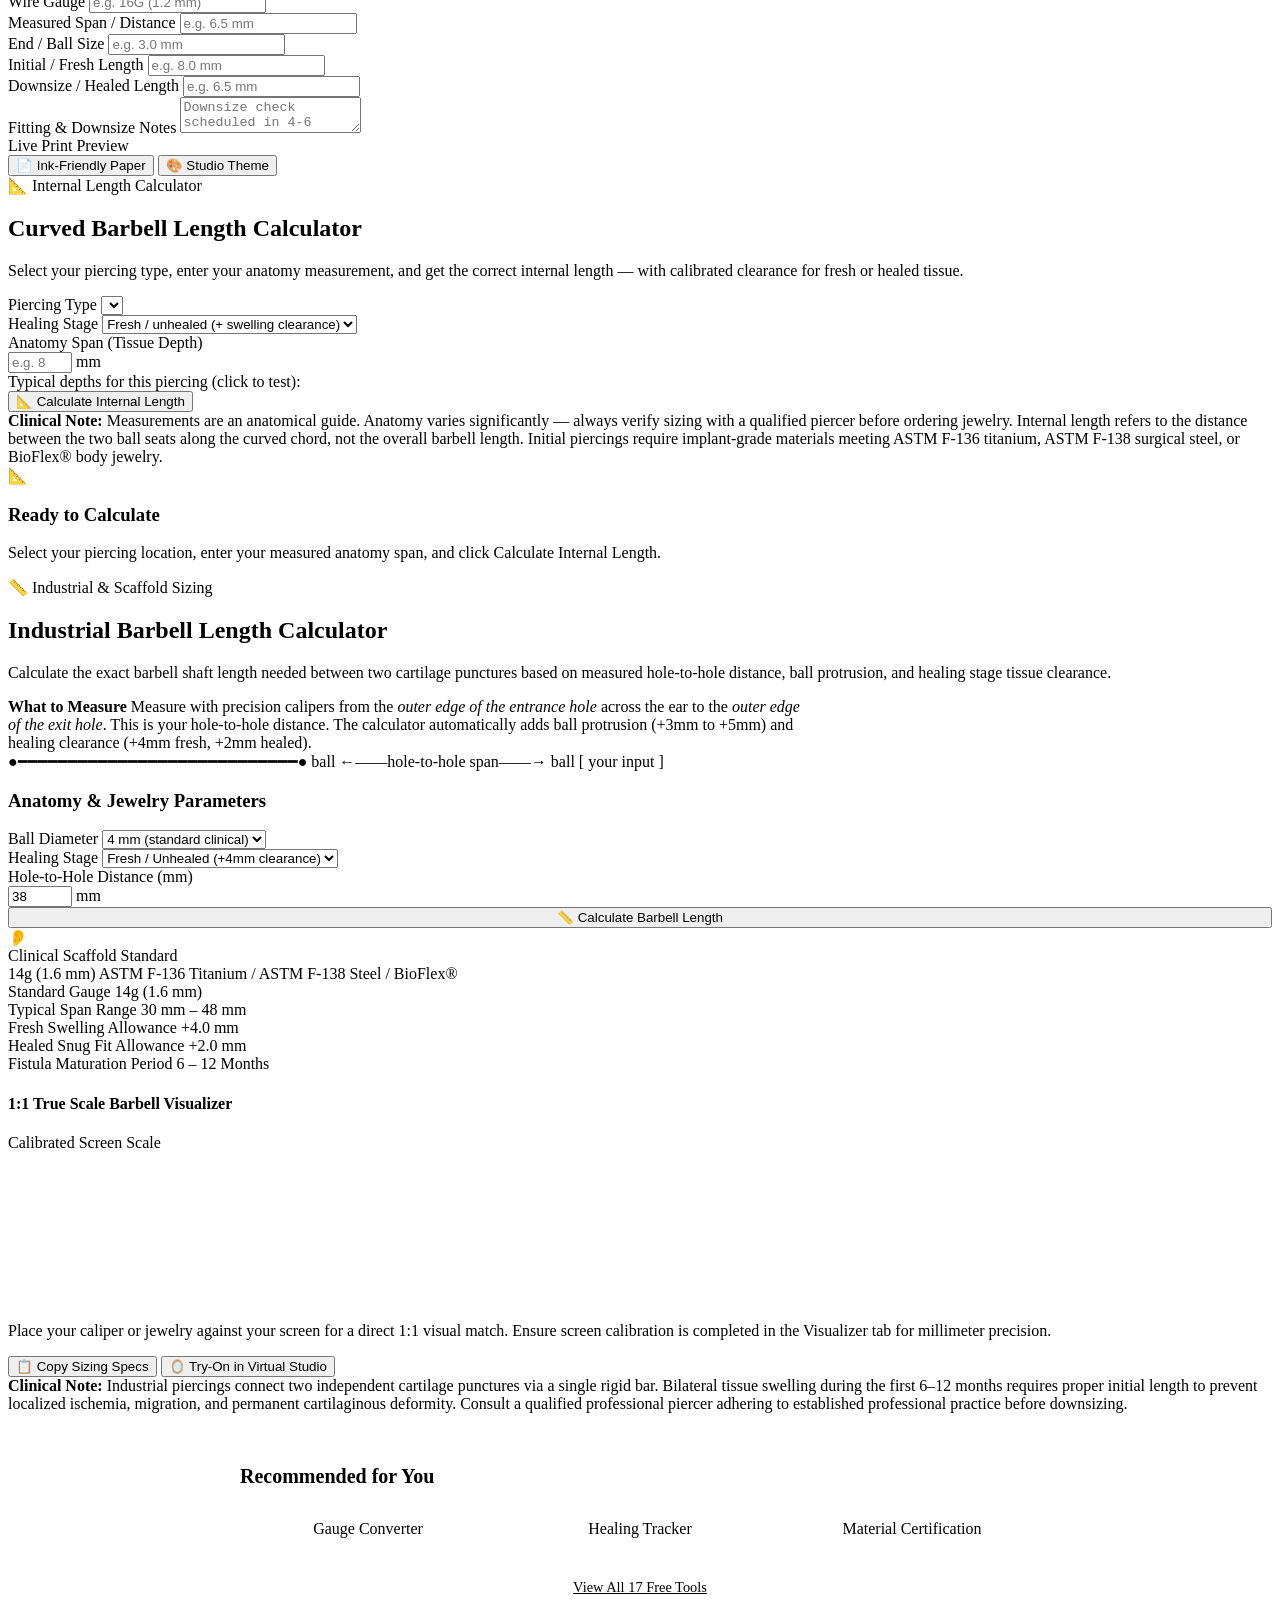
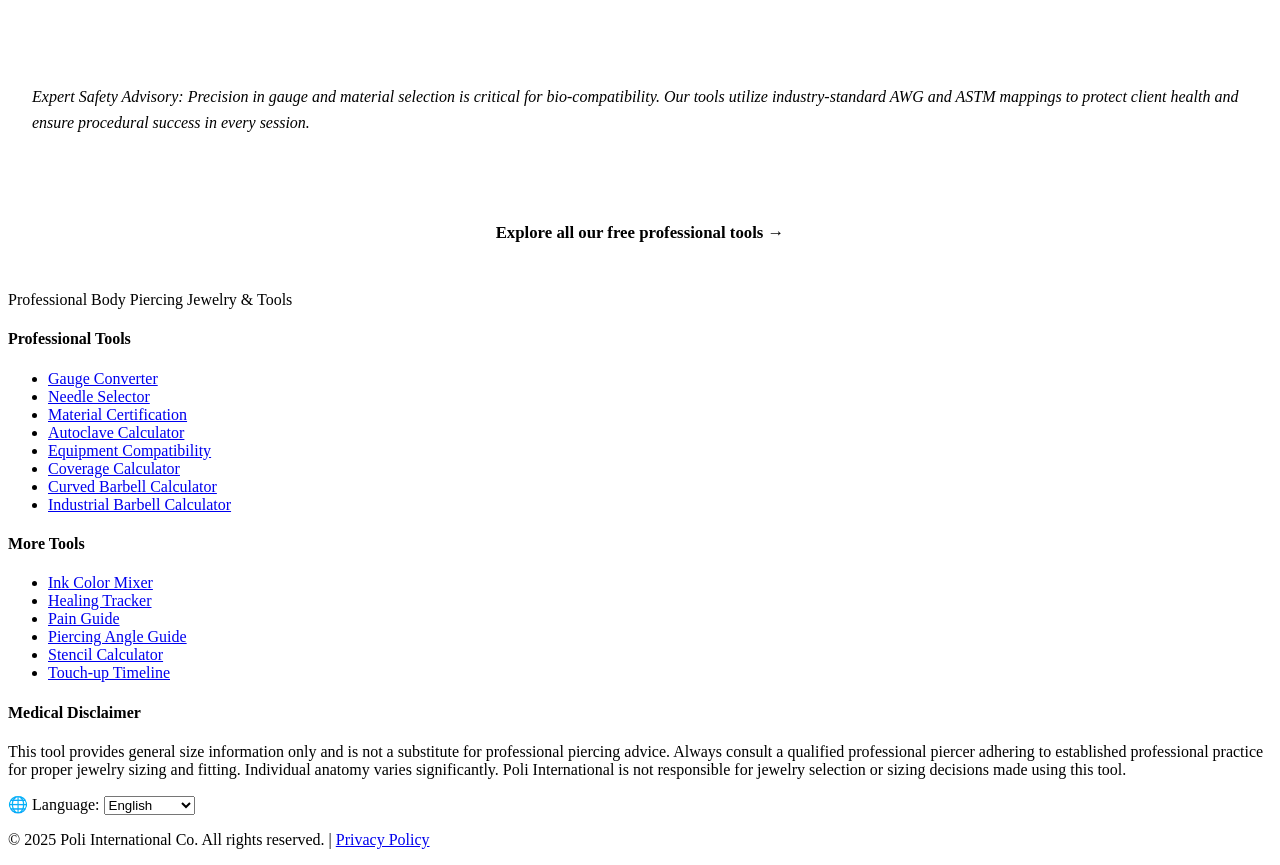
==== commit 96eab160: "sync index.html from the live site The website copy of this tool moved on and the repo did not, so a" ====
--- a/index.html
+++ b/index.html
@@ -236,7 +236,7 @@
                 <a href="https://poliinternational.com/contact-us/" class="site-nav__link" data-i18n="nav.contact">CONTACT</a>
             </nav>
             <div class="lang-selector-wrapper">
-                <label for="lang-select" style="font-size: 0.9rem; color: var(--text-secondary); cursor: pointer;" title="Available languages: English (EN), Deutsch (DE), Français (FR), Español (ES), Italiano (IT), Português (PT), Nederlands (NL), ไทย (TH)" data-i18n-title="common.langTooltip"><svg class=ti-i width=1.15em height=1.15em aria-hidden=true style=vertical-align:-.18em;flex:none><use href=../shared/icons.svg#i-globe></use></svg></label>
+                <label for="lang-select" style="font-size: 0.9rem; color: var(--text-secondary); cursor: pointer;" title="Available languages: English (EN), Deutsch (DE), Français (FR), Español (ES), Italiano (IT), Português (PT), Nederlands (NL), ไทย (TH)" data-i18n-title="common.langTooltip">🌐</label>
                 <select id="lang-select" class="lang-select" aria-label="Select Language" data-i18n-aria-label="common.language" onchange="if(window.i18n) window.i18n.setLocale(this.value)">
                     <option value="en" selected>English</option>
                     <option value="de">Deutsch</option>
@@ -268,7 +268,7 @@
 </div>
 <!-- GitHub Stats -->
 <div class='github-stats' style='display: flex; gap: 0.5rem; flex-wrap: wrap; margin: 1rem 0;'>
-  <span class="cbb-badge" style="margin-bottom: 0;"><svg class=ti-i width=1.15em height=1.15em aria-hidden=true style=vertical-align:-.18em;flex:none;margin-inline-end:.35em><use href=../shared/icons.svg#i-star></use></svg><span data-i18n="nav.githubBadge" style="color:inherit">Open Source on GitHub</span></span>
+  <span class="cbb-badge" style="margin-bottom: 0;" data-i18n="nav.githubBadge">★ Open Source on GitHub</span>
 </div>
 
             <p class="tool-subtitle" data-i18n="app.subtitle">See actual piercing jewelry sizes at 1:1 scale • Virtual Try-On • Professional Fitting Guide</p>
@@ -280,7 +280,7 @@
         <div class="container tool-utility-bar__inner">
             <div class="tool-utility-bar__left">
                 <span class="tool-utility-bar__brand">
-                    <span class="tool-utility-bar__icon" aria-hidden="true"><svg class=ti-i width=1.15em height=1.15em aria-hidden=true style=vertical-align:-.18em;flex:none><use href=../shared/icons.svg#i-ring></use></svg></span>
+                    <span class="tool-utility-bar__icon" aria-hidden="true">💎</span>
                     <strong class="tool-utility-bar__title" data-i18n="app.title">Jewelry Size Visualizer</strong>
                 </span>
                 <span class="tool-utility-bar__badge tool-utility-bar__badge--calibrated" id="toolbar-scale-badge" title="Screen calibration status — click to calibrate" data-i18n-title="calibration.indicator.titleCalibrated">
@@ -291,14 +291,14 @@
             <div class="tool-utility-bar__right">
                 <!-- Calibrate Display Button -->
                 <button type="button" class="btn-utility" id="toolbar-calibrate-btn" title="Calibrate screen with 85.60 mm standard card" data-i18n-title="calibration.btnTooltip">
-                    <span aria-hidden="true"><svg class=ti-i width=1.15em height=1.15em aria-hidden=true style=vertical-align:-.18em;flex:none><use href=../shared/icons.svg#i-ruler></use></svg></span>
+                    <span aria-hidden="true">📏</span>
                     <span data-i18n="calibration.banner.btn">Calibrate Screen (85.60 mm Card)</span>
                 </button>
 
                 <!-- Dedicated Language Switcher -->
                 <div class="lang-switcher-container" id="tool-lang-container">
                     <label for="tool-lang-select" class="lang-switcher-label" id="tool-lang-label" title="Available languages: English (EN), Deutsch (DE), Français (FR), Español (ES), Italiano (IT), Português (PT), Nederlands (NL), ไทย (TH)" data-i18n-title="common.langTooltip">
-                        <span class="lang-switcher-icon" id="lang-switcher-icon" aria-hidden="true" title="Available languages: English (EN), Deutsch (DE), Français (FR), Español (ES), Italiano (IT), Português (PT), Nederlands (NL), ไทย (TH)" data-i18n-title="common.langTooltip"><svg class=ti-i width=1.15em height=1.15em aria-hidden=true style=vertical-align:-.18em;flex:none><use href=../shared/icons.svg#i-globe></use></svg></span>
+                        <span class="lang-switcher-icon" id="lang-switcher-icon" aria-hidden="true" title="Available languages: English (EN), Deutsch (DE), Français (FR), Español (ES), Italiano (IT), Português (PT), Nederlands (NL), ไทย (TH)" data-i18n-title="common.langTooltip">🌐</span>
                         <span class="lang-label-text" data-i18n="common.language">Language</span>:
                     </label>
                     <select id="tool-lang-select" class="lang-select" aria-label="Select Language" data-i18n-aria-label="common.language">
@@ -326,7 +326,7 @@
 
                 <!-- Theme Toggle Button -->
                 <button type="button" class="btn-utility btn-utility--icon" id="dark-mode-toggle" aria-label="Toggle theme" title="Toggle Light/Dark Theme" data-i18n-title="theme.toggleTitle">
-                    <span class="dark-mode-icon" aria-hidden="true"><svg class=ti-i width=1.15em height=1.15em aria-hidden=true style=vertical-align:-.18em;flex:none><use href=../shared/icons.svg#i-moon></use></svg></span>
+                    <span class="dark-mode-icon" aria-hidden="true">🌓</span>
                 </button>
             </div>
         </div>
@@ -336,39 +336,39 @@
     <nav class="nav-tabs">
         <div class="container">
             <button class="nav-tab active" data-tab="visualizer">
-                <span class="nav-tab__icon"><svg class=ti-i width=1.15em height=1.15em aria-hidden=true style=vertical-align:-.18em;flex:none><use href=../shared/icons.svg#i-eye></use></svg></span>
+                <span class="nav-tab__icon">👁️</span>
                 <span class="nav-tab__text" data-i18n="nav.visualizer">1:1 Visualizer</span>
             </button>
             <button class="nav-tab" data-tab="curved-barbell" id="tab-btn-curved-barbell">
-                <span class="nav-tab__icon"><svg class=ti-i width=1.15em height=1.15em aria-hidden=true style=vertical-align:-.18em;flex:none><use href=../shared/icons.svg#i-ruler></use></svg></span>
+                <span class="nav-tab__icon">📐</span>
                 <span class="nav-tab__text" data-i18n="nav.curvedBarbell">Curved Barbell</span>
             </button>
             <button class="nav-tab" data-tab="industrial-barbell" id="tab-btn-industrial-barbell">
-                <span class="nav-tab__icon"><svg class=ti-i width=1.15em height=1.15em aria-hidden=true style=vertical-align:-.18em;flex:none><use href=../shared/icons.svg#i-ruler></use></svg></span>
+                <span class="nav-tab__icon">📏</span>
                 <span class="nav-tab__text" data-i18n="nav.industrialBarbell">Industrial Barbell</span>
             </button>
             <button class="nav-tab" data-tab="try-on">
-                <span class="nav-tab__icon"><svg class=ti-i width=1.15em height=1.15em aria-hidden=true style=vertical-align:-.18em;flex:none><use href=../shared/icons.svg#i-camera></use></svg></span>
+                <span class="nav-tab__icon">📸</span>
                 <span class="nav-tab__text" data-i18n="nav.tryOn">Virtual Try-On</span>
             </button>
             <button class="nav-tab" data-tab="compare">
-                <span class="nav-tab__icon"><svg class=ti-i width=1.15em height=1.15em aria-hidden=true style=vertical-align:-.18em;flex:none><use href=../shared/icons.svg#i-scale></use></svg></span>
+                <span class="nav-tab__icon">⚖️</span>
                 <span class="nav-tab__text" data-i18n="nav.compare">Size Compare</span>
             </button>
             <button class="nav-tab" data-tab="anatomy">
-                <span class="nav-tab__icon"><svg class=ti-i width=1.15em height=1.15em aria-hidden=true style=vertical-align:-.18em;flex:none><use href=../shared/icons.svg#i-target></use></svg></span>
+                <span class="nav-tab__icon">🎯</span>
                 <span class="nav-tab__text" data-i18n="nav.anatomy">Body Guide</span>
             </button>
             <button class="nav-tab" data-tab="photo-measure" id="tab-btn-photo-measure">
-                <span class="nav-tab__icon"><svg class=ti-i width=1.15em height=1.15em aria-hidden=true style=vertical-align:-.18em;flex:none><use href=../shared/icons.svg#i-camera></use></svg></span>
+                <span class="nav-tab__icon">📷</span>
                 <span class="nav-tab__text" data-i18n="nav.photoMeasure">Photo Sizing</span>
             </button>
             <button class="nav-tab" data-tab="collection" id="tab-btn-collection">
-                <span class="nav-tab__icon"><svg class=ti-i width=1.15em height=1.15em aria-hidden=true style=vertical-align:-.18em;flex:none><use href=../shared/icons.svg#i-ring></use></svg></span>
+                <span class="nav-tab__icon">💎</span>
                 <span class="nav-tab__text" data-i18n="nav.collection">Saved Collection</span>
             </button>
             <button class="nav-tab" data-tab="fit-card" id="tab-btn-fit-card">
-                <span class="nav-tab__icon"><svg class=ti-i width=1.15em height=1.15em aria-hidden=true style=vertical-align:-.18em;flex:none><use href=../shared/icons.svg#i-print></use></svg></span>
+                <span class="nav-tab__icon">🖨️</span>
                 <span class="nav-tab__text" data-i18n="nav.fitCard">Printable Fit Card</span>
             </button>
             <!-- Clinical & Material Matrices tab hidden 2026-09-26 until its claims are rewritten and translated -->
@@ -389,7 +389,7 @@
                 <!-- Calibration Banner -->
                 <div class="calibration-banner" id="calibration-banner">
                     <div class="calibration-banner__content">
-                        <span class="calibration-banner__icon"><svg class=ti-i width=1.15em height=1.15em aria-hidden=true style=vertical-align:-.18em;flex:none><use href=../shared/icons.svg#i-warn></use></svg></span>
+                        <span class="calibration-banner__icon">⚠️</span>
                         <div class="calibration-banner__text" data-i18n="calibration.requiredBanner">
                             <strong>Calibration Required:</strong> For accurate 1:1 scale display, please calibrate your screen first.
                         </div>
@@ -411,7 +411,7 @@
                 <div class="filter-panel">
                     <div class="filter-group" style="grid-column: 1 / -1;">
                         <p data-i18n="visualizer.filter.tip" style="font-size: 0.875rem; color: var(--text-tertiary); margin-bottom: 0.5rem;">
-                            <strong><svg class=ti-i width=1.15em height=1.15em aria-hidden=true style=vertical-align:-.18em;flex:none><use href=../shared/icons.svg#i-bulb></use></svg> Tip:</strong> Showing popular items by default for faster loading. Use filters below to see all items.
+                            <strong>💡 Tip:</strong> Showing popular items by default for faster loading. Use filters below to see all items.
                         </p>
                     </div>
                     <div class="filter-group">
@@ -491,7 +491,7 @@
 
                 <!-- Selected Jewelry Detail View -->
                 <div class="jewelry-detail" id="jewelry-detail" style="display: none;">
-                    <div class="jewelry-detail__close" id="detail-close"><svg class=ti-i width=1.15em height=1.15em aria-hidden=true style=vertical-align:-.18em;flex:none><use href=../shared/icons.svg#i-x></use></svg></div>
+                    <div class="jewelry-detail__close" id="detail-close">✕</div>
                     <div class="jewelry-detail__content">
                         <div class="jewelry-detail__visual">
                             <h3 class="jewelry-detail__title" data-i18n="visualizer.preview.scaleTitle">1:1 Scale Preview</h3>
@@ -549,7 +549,7 @@
                 <div class="upload-section">
                     <div class="upload-area" id="upload-area">
                         <div class="upload-area__content">
-                            <div class="upload-area__icon"><svg class=ti-i width=1.15em height=1.15em aria-hidden=true style=vertical-align:-.18em;flex:none><use href=../shared/icons.svg#i-camera></use></svg></div>
+                            <div class="upload-area__icon">📷</div>
                             <h3 class="upload-area__title" data-i18n="tryon.upload.title">Upload Your Photo</h3>
                             <p class="upload-area__text" data-i18n="tryon.upload.dragText">Drag & drop or click to select</p>
                             <p class="upload-area__hint" data-i18n="tryon.upload.tips">For best results: Clear, well-lit photos • Close-up of piercing area • Minimal jewelry</p>
@@ -557,8 +557,8 @@
                             <input type="file" id="camera-upload" accept="image/*" capture="user" style="display:none;">
                             <div style="display: flex; gap: 0.75rem; justify-content: center; flex-wrap: wrap; margin-top: 1rem;">
                                 <button class="btn btn--primary" id="upload-button" data-i18n="tryon.btn.choosePhoto">Choose Photo</button>
-                                <button class="btn btn--secondary" id="camera-button"><svg class=ti-i width=1.15em height=1.15em aria-hidden=true style=vertical-align:-.18em;flex:none;margin-inline-end:.35em><use href=../shared/icons.svg#i-camera></use></svg><span data-i18n="tryon.btn.takePhoto" style="color:inherit">Take Photo / Selfie</span></button>
-                                <button class="btn btn--outline" id="sample-photo-btn"><svg class=ti-i width=1.15em height=1.15em aria-hidden=true style=vertical-align:-.18em;flex:none;margin-inline-end:.35em><use href=../shared/icons.svg#i-ring></use></svg><span data-i18n="tryon.btn.sampleEar" style="color:inherit">Use Sample Anatomical Ear</span></button>
+                                <button class="btn btn--secondary" id="camera-button" data-i18n="tryon.btn.takePhoto">📸 Take Photo / Selfie</button>
+                                <button class="btn btn--outline" id="sample-photo-btn" data-i18n="tryon.btn.sampleEar">👂 Use Sample Anatomical Ear</button>
                             </div>
                         </div>
                     </div>
@@ -627,7 +627,7 @@
                     <p class="section-description" data-i18n="compare.desc">Compare multiple jewelry pieces side-by-side with European paper standards and metric measurements.</p>
                     <div style="background: var(--bg-secondary); padding: 1rem; border-radius: 8px; margin-top: 1rem; border-left: 4px solid var(--color-rose-gold);">
                         <p data-i18n="compare.howToUseDesc" style="margin: 0; font-size: 0.875rem; color: var(--text-secondary);">
-                            <strong><svg class=ti-i width=1.15em height=1.15em aria-hidden=true style=vertical-align:-.18em;flex:none><use href=../shared/icons.svg#i-bulb></use></svg> How to use:</strong> Click on any box below to select jewelry items to compare. You can add up to 4 items at once.
+                            <strong>💡 How to use:</strong> Click on any box below to select jewelry items to compare. You can add up to 4 items at once.
                         </p>
                     </div>
                 </div>
@@ -725,7 +725,7 @@
                     <h2 class="section-title" data-i18n="anatomy.guide.title">Body Location & Anatomy Guide</h2>
                     <p class="section-description" data-i18n="anatomy.guide.desc">Professional recommendations for jewelry sizing based on anatomy and piercing location.</p>
                     <p data-i18n="anatomy.proWarningDesc" style="font-size: 0.875rem; color: var(--text-tertiary); margin-top: 1rem; max-width: 900px; margin-left: auto; margin-right: auto;">
-                        <strong><svg class=ti-i width=1.15em height=1.15em aria-hidden=true style=vertical-align:-.18em;flex:none><use href=../shared/icons.svg#i-health></use></svg> Professional Use Only:</strong> This guide provides anatomical information for professional piercing practitioners and healthcare providers. All piercings shown require professional consultation and assessment. Anatomy varies significantly between individuals - sizes and suitability must be determined by a qualified professional piercer adhering to established professional practice.
+                        <strong>⚕️ Professional Use Only:</strong> This guide provides anatomical information for professional piercing practitioners and healthcare providers. All piercings shown require professional consultation and assessment. Anatomy varies significantly between individuals - sizes and suitability must be determined by a qualified professional piercer adhering to established professional practice.
                     </p>
                 </div>
 
@@ -733,27 +733,27 @@
                 <div class="anatomy-selector">
                     <div class="anatomy-grid">
                         <button class="anatomy-btn" data-location="ear">
-                            <span class="anatomy-btn__icon"><svg class=ti-i width=1.15em height=1.15em aria-hidden=true style=vertical-align:-.18em;flex:none><use href=../shared/icons.svg#i-ring></use></svg></span>
+                            <span class="anatomy-btn__icon">👂</span>
                             <span class="anatomy-btn__text" data-i18n="visualizer.filter.ear">Ear</span>
                         </button>
                         <button class="anatomy-btn" data-location="nose">
-                            <span class="anatomy-btn__icon"><svg class=ti-i width=1.15em height=1.15em aria-hidden=true style=vertical-align:-.18em;flex:none><use href=../shared/icons.svg#i-ring></use></svg></span>
+                            <span class="anatomy-btn__icon">👃</span>
                             <span class="anatomy-btn__text" data-i18n="visualizer.filter.nose">Nose</span>
                         </button>
                         <button class="anatomy-btn" data-location="lip">
-                            <span class="anatomy-btn__icon"><svg class=ti-i width=1.15em height=1.15em aria-hidden=true style=vertical-align:-.18em;flex:none><use href=../shared/icons.svg#i-ring></use></svg></span>
+                            <span class="anatomy-btn__icon">👄</span>
                             <span class="anatomy-btn__text" data-i18n="visualizer.filter.lip">Lip</span>
                         </button>
                         <button class="anatomy-btn" data-location="tongue">
-                            <span class="anatomy-btn__icon"><svg class=ti-i width=1.15em height=1.15em aria-hidden=true style=vertical-align:-.18em;flex:none><use href=../shared/icons.svg#i-ring></use></svg></span>
+                            <span class="anatomy-btn__icon">👅</span>
                             <span class="anatomy-btn__text" data-i18n="visualizer.filter.tongue">Tongue</span>
                         </button>
                         <button class="anatomy-btn" data-location="eyebrow">
-                            <span class="anatomy-btn__icon"><svg class=ti-i width=1.15em height=1.15em aria-hidden=true style=vertical-align:-.18em;flex:none><use href=../shared/icons.svg#i-eye></use></svg></span>
+                            <span class="anatomy-btn__icon">🤨</span>
                             <span class="anatomy-btn__text" data-i18n="visualizer.filter.eyebrow">Eyebrow</span>
                         </button>
                         <button class="anatomy-btn" data-location="navel">
-                            <span class="anatomy-btn__icon"><svg class=ti-i width=.7em height=.7em aria-hidden=true style=vertical-align:-.18em;flex:none><use href=../shared/icons.svg#i-dot-grey></use></svg></span>
+                            <span class="anatomy-btn__icon">⭕</span>
                             <span class="anatomy-btn__text" data-i18n="visualizer.filter.navel">Navel</span>
                         </button>
                         <button class="anatomy-btn" data-location="nipple">
@@ -761,15 +761,15 @@
                             <span class="anatomy-btn__text" data-i18n="visualizer.filter.nipple">Nipple</span>
                         </button>
                         <button class="anatomy-btn" data-location="surface">
-                            <span class="anatomy-btn__icon"><svg class=ti-i width=1.15em height=1.15em aria-hidden=true style=vertical-align:-.18em;flex:none><use href=../shared/icons.svg#i-pin></use></svg></span>
+                            <span class="anatomy-btn__icon">📍</span>
                             <span class="anatomy-btn__text" data-i18n="visualizer.filter.surface">Surface</span>
                         </button>
                         <button class="anatomy-btn" data-location="male-genital">
-                            <span class="anatomy-btn__icon"><svg class=ti-i width=1.15em height=1.15em aria-hidden=true style=vertical-align:-.18em;flex:none><use href=../shared/icons.svg#i-user></use></svg></span>
+                            <span class="anatomy-btn__icon">♂️</span>
                             <span class="anatomy-btn__text" data-i18n="visualizer.filter.maleGenital">Male Genital</span>
                         </button>
                         <button class="anatomy-btn" data-location="female-genital">
-                            <span class="anatomy-btn__icon"><svg class=ti-i width=1.15em height=1.15em aria-hidden=true style=vertical-align:-.18em;flex:none><use href=../shared/icons.svg#i-user></use></svg></span>
+                            <span class="anatomy-btn__icon">♀️</span>
                             <span class="anatomy-btn__text" data-i18n="visualizer.filter.femaleGenital">Female Genital</span>
                         </button>
                     </div>
@@ -823,8 +823,8 @@
                             <h4 data-i18n="anatomy.browse.btn">Browse Compatible Jewelry</h4>
                             <div style="display: flex; gap: var(--spacing-sm); flex-wrap: wrap;">
                                 <button class="btn btn--primary" id="browse-location-jewelry" data-i18n="anatomy.browse.all">View All Options</button>
-                                <button class="btn btn--secondary" id="anatomy-calc-curved-barbell" style="display: none;"><span><svg class=ti-i width=1.15em height=1.15em aria-hidden=true style=vertical-align:-.18em;flex:none><use href=../shared/icons.svg#i-ruler></use></svg></span> <span data-i18n="curved.calc.internalTitle">Calculate Curved Barbell Length</span></button>
-                                <button class="btn btn--secondary" id="anatomy-calc-industrial-barbell" style="display: none;"><span><svg class=ti-i width=1.15em height=1.15em aria-hidden=true style=vertical-align:-.18em;flex:none><use href=../shared/icons.svg#i-ruler></use></svg></span> <span data-i18n="tools.industrialBarbellCalc">Calculate Industrial Barbell Length</span></button>
+                                <button class="btn btn--secondary" id="anatomy-calc-curved-barbell" style="display: none;"><span>📐</span> <span data-i18n="curved.calc.internalTitle">Calculate Curved Barbell Length</span></button>
+                                <button class="btn btn--secondary" id="anatomy-calc-industrial-barbell" style="display: none;"><span>📏</span> <span data-i18n="tools.industrialBarbellCalc">Calculate Industrial Barbell Length</span></button>
                             </div>
                         </div>
                     </div>
@@ -841,21 +841,21 @@
                         </div>
                         <div class="photo-measure-actions">
                             <label class="btn btn--primary file-input-label" for="pm-file-input" style="cursor: pointer;">
-                                <span><svg class=ti-i width=1.15em height=1.15em aria-hidden=true style=vertical-align:-.18em;flex:none><use href=../shared/icons.svg#i-folder></use></svg></span> <span data-i18n="tryon.upload.title">Upload Photo</span>
+                                <span>📁</span> <span data-i18n="tryon.upload.title">Upload Photo</span>
                                 <input type="file" id="pm-file-input" accept="image/*" style="display: none;">
                             </label>
                             <button type="button" class="btn btn--secondary" id="pm-camera-btn">
-                                <span><svg class=ti-i width=1.15em height=1.15em aria-hidden=true style=vertical-align:-.18em;flex:none><use href=../shared/icons.svg#i-camera></use></svg></span> <span data-i18n="common.camera">Camera</span>
+                                <span>📷</span> <span data-i18n="common.camera">Camera</span>
                             </button>
                             <button type="button" class="btn btn--secondary" id="pm-sample-btn">
-                                <span><svg class=ti-i width=1.15em height=1.15em aria-hidden=true style=vertical-align:-.18em;flex:none><use href=../shared/icons.svg#i-image></use></svg></span> <span data-i18n="photo.btn.sample">Load Sample</span>
+                                <span>🖼️</span> <span data-i18n="photo.btn.sample">Load Sample</span>
                             </button>
                         </div>
                     </div>
 
                     <!-- Notice banner -->
                     <div class="banner banner--info" style="margin-bottom: var(--spacing-md);">
-                        <div class="banner__icon"><svg class=ti-i width=1.15em height=1.15em aria-hidden=true style=vertical-align:-.18em;flex:none><use href=../shared/icons.svg#i-info></use></svg></div>
+                        <div class="banner__icon">ℹ️</div>
                         <div class="banner__content" data-i18n="photo.standardRefDesc">
                             <strong>Standard Reference Required:</strong> Place a standard bank card (ISO/IEC 7810 ID-1: 85.60 mm wide) in the same plane as the piercing site. Drag handles A &amp; B to the card ends, and C &amp; D across the anatomical tissue span.
                         </div>
@@ -883,7 +883,7 @@
                                     <span id="pm-readout-detail" data-i18n="photo.summary.emptyText">Upload or capture a photo with an 85.60 mm bank card in frame.</span>
                                 </div>
                                 <div style="margin-top: var(--spacing-sm);">
-                                    <button type="button" class="btn btn--secondary btn--block" id="pm-copy-measurement"><svg class=ti-i width=1.15em height=1.15em aria-hidden=true style=vertical-align:-.18em;flex:none;margin-inline-end:.35em><use href=../shared/icons.svg#i-clipboard></use></svg><span data-i18n="photo.btn.copyMeasurement" style="color:inherit">Copy Measurement</span></button>
+                                    <button type="button" class="btn btn--secondary btn--block" id="pm-copy-measurement" data-i18n="photo.btn.copyMeasurement">📋 Copy Measurement</button>
                                 </div>
                             </div>
 
@@ -894,13 +894,13 @@
                                 </p>
                                 <div class="photo-measure-transfer-btns">
                                     <button type="button" class="btn btn--outline btn--block" id="pm-transfer-curved">
-                                        <span><svg class=ti-i width=1.15em height=1.15em aria-hidden=true style=vertical-align:-.18em;flex:none><use href=../shared/icons.svg#i-ruler></use></svg></span> <span data-i18n="photo.btn.transferCurved">Send to Curved Barbell Calculator</span>
+                                        <span>📐</span> <span data-i18n="photo.btn.transferCurved">Send to Curved Barbell Calculator</span>
                                     </button>
                                     <button type="button" class="btn btn--outline btn--block" id="pm-transfer-industrial">
-                                        <span><svg class=ti-i width=1.15em height=1.15em aria-hidden=true style=vertical-align:-.18em;flex:none><use href=../shared/icons.svg#i-ruler></use></svg></span> <span data-i18n="photoMeasure.sendToIndustrial">Send to Industrial Barbell Calculator</span>
+                                        <span>📏</span> <span data-i18n="photoMeasure.sendToIndustrial">Send to Industrial Barbell Calculator</span>
                                     </button>
                                     <button type="button" class="btn btn--outline btn--block" id="pm-transfer-fitcard">
-                                        <span><svg class=ti-i width=1.15em height=1.15em aria-hidden=true style=vertical-align:-.18em;flex:none><use href=../shared/icons.svg#i-print></use></svg></span> <span data-i18n="photo.btn.transferFitCard">Send to Printable Fit Card</span>
+                                        <span>🖨️</span> <span data-i18n="photo.btn.transferFitCard">Send to Printable Fit Card</span>
                                     </button>
                                 </div>
                             </div>
@@ -921,8 +921,8 @@
                             <span class="badge badge--pill" style="font-size: 0.9rem; padding: 6px 14px; background: var(--color-surface); border: 1px solid var(--color-border); color: var(--color-text);">
                                 Items: <strong id="collection-count-badge">0</strong>
                             </span>
-                            <button type="button" class="btn btn--secondary" id="collection-export-csv" title="Export entire collection to CSV spreadsheet" data-i18n-title="collection.tooltip.exportCsv"><svg class=ti-i width=1.15em height=1.15em aria-hidden=true style=vertical-align:-.18em;flex:none;margin-inline-end:.35em><use href=../shared/icons.svg#i-chart></use></svg><span data-i18n="collection.btn.exportCsv" style="color:inherit">Export CSV</span></button>
-                            <button type="button" class="btn btn--secondary" id="collection-print-btn" title="Print entire collection list" data-i18n-title="collection.tooltip.print"><svg class=ti-i width=1.15em height=1.15em aria-hidden=true style=vertical-align:-.18em;flex:none;margin-inline-end:.35em><use href=../shared/icons.svg#i-print></use></svg><span data-i18n="collection.btn.printList" style="color:inherit">Print List</span></button>
+                            <button type="button" class="btn btn--secondary" id="collection-export-csv" title="Export entire collection to CSV spreadsheet" data-i18n-title="collection.tooltip.exportCsv" data-i18n="collection.btn.exportCsv">📊 Export CSV</button>
+                            <button type="button" class="btn btn--secondary" id="collection-print-btn" title="Print entire collection list" data-i18n-title="collection.tooltip.print" data-i18n="collection.btn.printList">🖨️ Print List</button>
                         </div>
                     </div>
 
@@ -971,7 +971,7 @@
                                 </div>
                             </div>
                             <div style="text-align: right; margin-top: var(--spacing-sm);">
-                                <button type="submit" class="btn btn--primary"><svg class=ti-i width=1.15em height=1.15em aria-hidden=true style=vertical-align:-.18em;flex:none;margin-inline-end:.35em><use href=../shared/icons.svg#i-plus></use></svg><span data-i18n="collection.form.btnAdd" style="color:inherit">Add to Saved Collection</span></button>
+                                <button type="submit" class="btn btn--primary" data-i18n="collection.form.btnAdd">➕ Add to Saved Collection</button>
                             </div>
                         </form>
                     </div>
@@ -996,7 +996,7 @@
                             </tbody>
                         </table>
                         <div id="collection-empty-state" style="text-align: center; padding: var(--spacing-xl) 0; color: var(--color-text-secondary);">
-                            <div style="font-size: 2.5rem; margin-bottom: var(--spacing-xs);"><svg class=ti-i width=1.15em height=1.15em aria-hidden=true style=vertical-align:-.18em;flex:none><use href=../shared/icons.svg#i-ring></use></svg></div>
+                            <div style="font-size: 2.5rem; margin-bottom: var(--spacing-xs);">💎</div>
                             <p style="font-weight: 500;" data-i18n="collection.empty.title">No jewellery pieces in your collection yet.</p>
                             <p style="font-size: 0.85rem;" data-i18n="collection.empty.desc">Save sizes from the 1:1 Visualizer, Printable Fit Card, or use the form above to add pieces.</p>
                         </div>
@@ -1013,10 +1013,10 @@
                             <p class="section-description" data-i18n="fitCard.subtitle">Physical sizing record for client downsize reminders and verified jewelry specifications.</p>
                         </div>
                         <div class="fit-card-actions">
-                            <button type="button" class="btn btn--secondary" id="fit-card-copy-summary-btn" title="Copy single-line sizing summary for quick messaging" data-i18n-title="fitcard.tooltip.copySummary"><svg class=ti-i width=1.15em height=1.15em aria-hidden=true style=vertical-align:-.18em;flex:none;margin-inline-end:.35em><use href=../shared/icons.svg#i-clipboard></use></svg><span data-i18n="fitCard.copyBtn" style="color:inherit">Copy Size Summary</span></button>
-                            <button type="button" class="btn btn--secondary" id="fit-card-save-collection-btn" title="Save this sizing record to your local collection" data-i18n-title="fitcard.tooltip.saveCollection"><svg class=ti-i width=1.15em height=1.15em aria-hidden=true style=vertical-align:-.18em;flex:none;margin-inline-end:.35em><use href=../shared/icons.svg#i-ring></use></svg><span data-i18n="fitCard.saveCollection" style="color:inherit">Save to Collection</span></button>
+                            <button type="button" class="btn btn--secondary" id="fit-card-copy-summary-btn" title="Copy single-line sizing summary for quick messaging" data-i18n-title="fitcard.tooltip.copySummary" data-i18n="fitCard.copyBtn">📋 Copy Size Summary</button>
+                            <button type="button" class="btn btn--secondary" id="fit-card-save-collection-btn" title="Save this sizing record to your local collection" data-i18n-title="fitcard.tooltip.saveCollection" data-i18n="fitCard.saveCollection">💎 Save to Collection</button>
                             <button type="button" class="btn btn--secondary" id="fit-card-reset-btn" data-i18n="fitCard.reset">Reset</button>
-                            <button type="button" class="btn btn--primary" id="fit-card-print-btn"><svg class=ti-i width=1.15em height=1.15em aria-hidden=true style=vertical-align:-.18em;flex:none;margin-inline-end:.35em><use href=../shared/icons.svg#i-print></use></svg><span data-i18n="fitCard.print" style="color:inherit">Print / Save PDF</span></button>
+                            <button type="button" class="btn btn--primary" id="fit-card-print-btn" data-i18n="fitCard.print">🖨️ Print / Save PDF</button>
                         </div>
                     </div>
 
@@ -1104,8 +1104,8 @@
                                     <span data-i18n="fitcard.livePreview.title">Live Print Preview</span>
                                 </div>
                                 <div class="fit-card-preview-controls">
-                                    <button type="button" class="preview-mode-toggle active" id="fit-paper-mode-btn" title="Simulate physical high-contrast paper" data-i18n-title="fitcard.tooltip.themePaper"><svg class=ti-i width=1.15em height=1.15em aria-hidden=true style=vertical-align:-.18em;flex:none;margin-inline-end:.35em><use href=../shared/icons.svg#i-doc></use></svg><span data-i18n="fitCard.paperMode" style="color:inherit">Ink-Friendly Paper</span></button>
-                                    <button type="button" class="preview-mode-toggle" id="fit-theme-mode-btn" title="Match app theme" data-i18n-title="fitcard.tooltip.themeStudio"><svg class=ti-i width=1.15em height=1.15em aria-hidden=true style=vertical-align:-.18em;flex:none;margin-inline-end:.35em><use href=../shared/icons.svg#i-machine></use></svg><span data-i18n="fitCard.themeMode" style="color:inherit">Studio Theme</span></button>
+                                    <button type="button" class="preview-mode-toggle active" id="fit-paper-mode-btn" title="Simulate physical high-contrast paper" data-i18n-title="fitcard.tooltip.themePaper" data-i18n="fitCard.paperMode">📄 Ink-Friendly Paper</button>
+                                    <button type="button" class="preview-mode-toggle" id="fit-theme-mode-btn" title="Match app theme" data-i18n-title="fitcard.tooltip.themeStudio" data-i18n="fitCard.themeMode">🎨 Studio Theme</button>
                                 </div>
                             </div>
                             <div id="fit-card-render" class="fit-card-render--paper">
@@ -1133,7 +1133,7 @@
                 <div class="matrix-section">
                     <div class="matrix-section__title-wrap">
                         <h3 class="matrix-section__title">
-                            <span><svg class=ti-i width=1.15em height=1.15em aria-hidden=true style=vertical-align:-.18em;flex:none><use href=../shared/icons.svg#i-shield></use></svg></span> <span data-i18n="matrices.materials.tab">Implant-Grade Material & Alloy Standards</span>
+                            <span>🛡️</span> <span data-i18n="matrices.materials.tab">Implant-Grade Material & Alloy Standards</span>
                         </h3>
                     </div>
 
@@ -1159,7 +1159,7 @@
                 <div class="matrix-section">
                     <div class="matrix-section__title-wrap">
                         <h3 class="matrix-section__title">
-                            <span><svg class=ti-i width=1.15em height=1.15em aria-hidden=true style=vertical-align:-.18em;flex:none><use href=../shared/icons.svg#i-ruler></use></svg></span> <span data-i18n="matrices.gauges.tab">Clinical Wire Gauge & Biomechanical Guidance Matrix</span>
+                            <span>📐</span> <span data-i18n="matrices.gauges.tab">Clinical Wire Gauge & Biomechanical Guidance Matrix</span>
                         </h3>
                     </div>
 
@@ -1198,7 +1198,7 @@
             <section id="tab-curved-barbell" class="tab-content">
                 <div class="cbb-wrapper">
                     <header class="cbb-header">
-                        <div class="cbb-badge"><svg class=ti-i width=1.15em height=1.15em aria-hidden=true style=vertical-align:-.18em;flex:none;margin-inline-end:.35em><use href=../shared/icons.svg#i-ruler></use></svg><span data-i18n="curved.calc.internalTitle" style="color:inherit">Internal Length Calculator</span></div>
+                        <div class="cbb-badge" data-i18n="curved.calc.internalTitle">📐 Internal Length Calculator</div>
                         <h2 class="cbb-title" data-i18n="curved.title">Curved Barbell Length Calculator</h2>
                         <p class="cbb-subtitle" data-i18n="curved.desc">
                             Select your piercing type, enter your anatomy measurement, and get the correct internal length — with calibrated clearance for fresh or healed tissue.
@@ -1238,7 +1238,7 @@
                                 </div>
 
                                 <button type="button" id="cbb-calc-btn" class="btn btn--primary">
-                                    <span><svg class=ti-i width=1.15em height=1.15em aria-hidden=true style=vertical-align:-.18em;flex:none><use href=../shared/icons.svg#i-ruler></use></svg></span> <span data-i18n="curved.calcBtn">Calculate Internal Length</span>
+                                    <span>📐</span> <span data-i18n="curved.calcBtn">Calculate Internal Length</span>
                                 </button>
                             </div>
 
@@ -1256,7 +1256,7 @@
                         <div class="cbb-col">
                             <div id="cbb-results">
                                 <div class="cbb-empty-state">
-                                    <div class="cbb-empty-state__icon"><svg class=ti-i width=1.15em height=1.15em aria-hidden=true style=vertical-align:-.18em;flex:none><use href=../shared/icons.svg#i-ruler></use></svg></div>
+                                    <div class="cbb-empty-state__icon">📐</div>
                                     <h3 data-i18n="curved.readyPromptTitle">Ready to Calculate</h3>
                                     <p data-i18n="curved.readyPromptDesc">Select your piercing location, enter your measured anatomy span, and click Calculate Internal Length.</p>
                                 </div>
@@ -1272,7 +1272,7 @@
                     <!-- Header -->
                     <div class="cbb-header">
                         <div class="cbb-badge">
-                            <span><svg class=ti-i width=1.15em height=1.15em aria-hidden=true style=vertical-align:-.18em;flex:none><use href=../shared/icons.svg#i-ruler></use></svg></span> <span data-i18n="industrial.badge">Industrial & Scaffold Sizing</span>
+                            <span>📏</span> <span data-i18n="industrial.badge">Industrial & Scaffold Sizing</span>
                         </div>
                         <h2 class="cbb-title" data-i18n="industrial.title">Industrial Barbell Length Calculator</h2>
                         <p class="cbb-subtitle" data-i18n="industrial.desc">
@@ -1326,14 +1326,14 @@
                                 </div>
 
                                 <button type="button" class="btn btn--primary" id="ibb-calc-btn" style="width: 100%; justify-content: center; margin-top: var(--spacing-xs);">
-                                    <span><svg class=ti-i width=1.15em height=1.15em aria-hidden=true style=vertical-align:-.18em;flex:none><use href=../shared/icons.svg#i-ruler></use></svg></span> <span data-i18n="industrial.calc.btnCalculate">Calculate Barbell Length</span>
+                                    <span>📏</span> <span data-i18n="industrial.calc.btnCalculate">Calculate Barbell Length</span>
                                 </button>
                             </div>
 
                             <!-- Visual Reference & Clinical Presets -->
                             <div class="cbb-preset-card">
                                 <div class="cbb-preset-card__top">
-                                    <span class="cbb-preset-icon"><svg class=ti-i width=1.15em height=1.15em aria-hidden=true style=vertical-align:-.18em;flex:none><use href=../shared/icons.svg#i-ring></use></svg></span>
+                                    <span class="cbb-preset-icon">👂</span>
                                     <div>
                                         <div class="cbb-preset-name" data-i18n="industrial.scaffoldStandard">Clinical Scaffold Standard</div>
                                         <div class="cbb-preset-desc" data-i18n="industrial.presetDesc">14g (1.6 mm) ASTM F-136 Titanium / ASTM F-138 Steel / BioFlex®</div>
@@ -1388,10 +1388,10 @@
                             <!-- Action Buttons -->
                             <div class="cbb-actions">
                                 <button type="button" class="btn btn--secondary" id="ibb-copy-btn">
-                                    <span><svg class=ti-i width=1.15em height=1.15em aria-hidden=true style=vertical-align:-.18em;flex:none><use href=../shared/icons.svg#i-clipboard></use></svg></span> <span data-i18n="industrial.btn.copy">Copy Sizing Specs</span>
+                                    <span>📋</span> <span data-i18n="industrial.btn.copy">Copy Sizing Specs</span>
                                 </button>
                                 <button type="button" class="btn btn--secondary" id="ibb-tryon-btn">
-                                    <span><svg class=ti-i width=1.15em height=1.15em aria-hidden=true style=vertical-align:-.18em;flex:none><use href=../shared/icons.svg#i-image></use></svg></span> <span data-i18n="industrial.btn.tryon">Try-On in Virtual Studio</span>
+                                    <span>🪞</span> <span data-i18n="industrial.btn.tryon">Try-On in Virtual Studio</span>
                                 </button>
                             </div>
 
@@ -1434,7 +1434,7 @@
         <div class="modal__content">
             <div class="modal__header">
                 <h3 class="modal__title" data-i18n="calibration.modal.title">Screen Calibration</h3>
-                <button class="modal__close" id="modal-close"><svg class=ti-i width=1.15em height=1.15em aria-hidden=true style=vertical-align:-.18em;flex:none><use href=../shared/icons.svg#i-x></use></svg></button>
+                <button class="modal__close" id="modal-close">✕</button>
             </div>
             <div class="modal__body">
                 <p class="modal__description" data-i18n="calibration.modal.description">
@@ -1544,7 +1544,7 @@
 <div class="footer__bottom">
                 <div class="footer__lang">
                     <label for="footer-lang-select" class="footer__lang-label" title="Available languages: English (EN), Deutsch (DE), Français (FR), Español (ES), Italiano (IT), Português (PT), Nederlands (NL), ไทย (TH)" data-i18n-title="common.langTooltip">
-                        <span aria-hidden="true"><svg class=ti-i width=1.15em height=1.15em aria-hidden=true style=vertical-align:-.18em;flex:none><use href=../shared/icons.svg#i-globe></use></svg></span>
+                        <span aria-hidden="true">🌐</span>
                         <span data-i18n="common.language">Language</span>:
                     </label>
                     <select id="footer-lang-select" class="lang-select" aria-label="Select Language" data-i18n-aria-label="common.language">
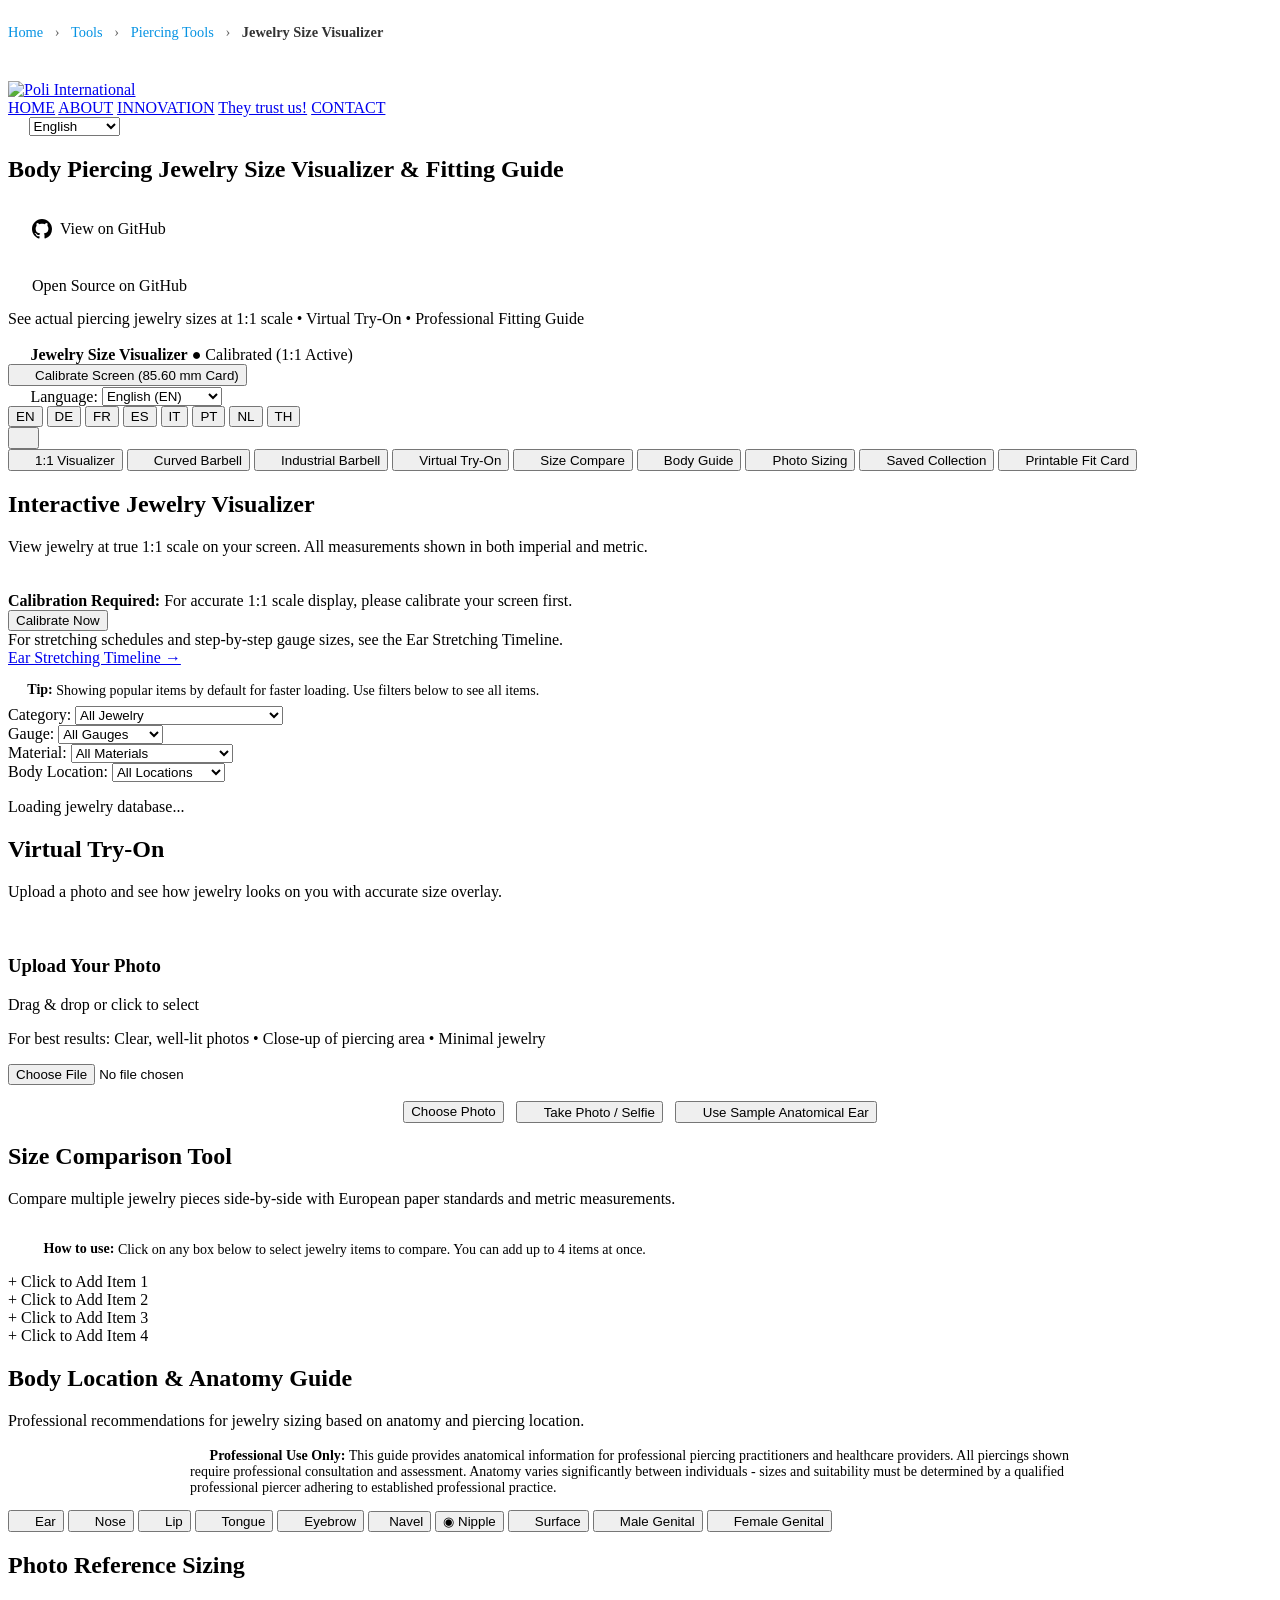
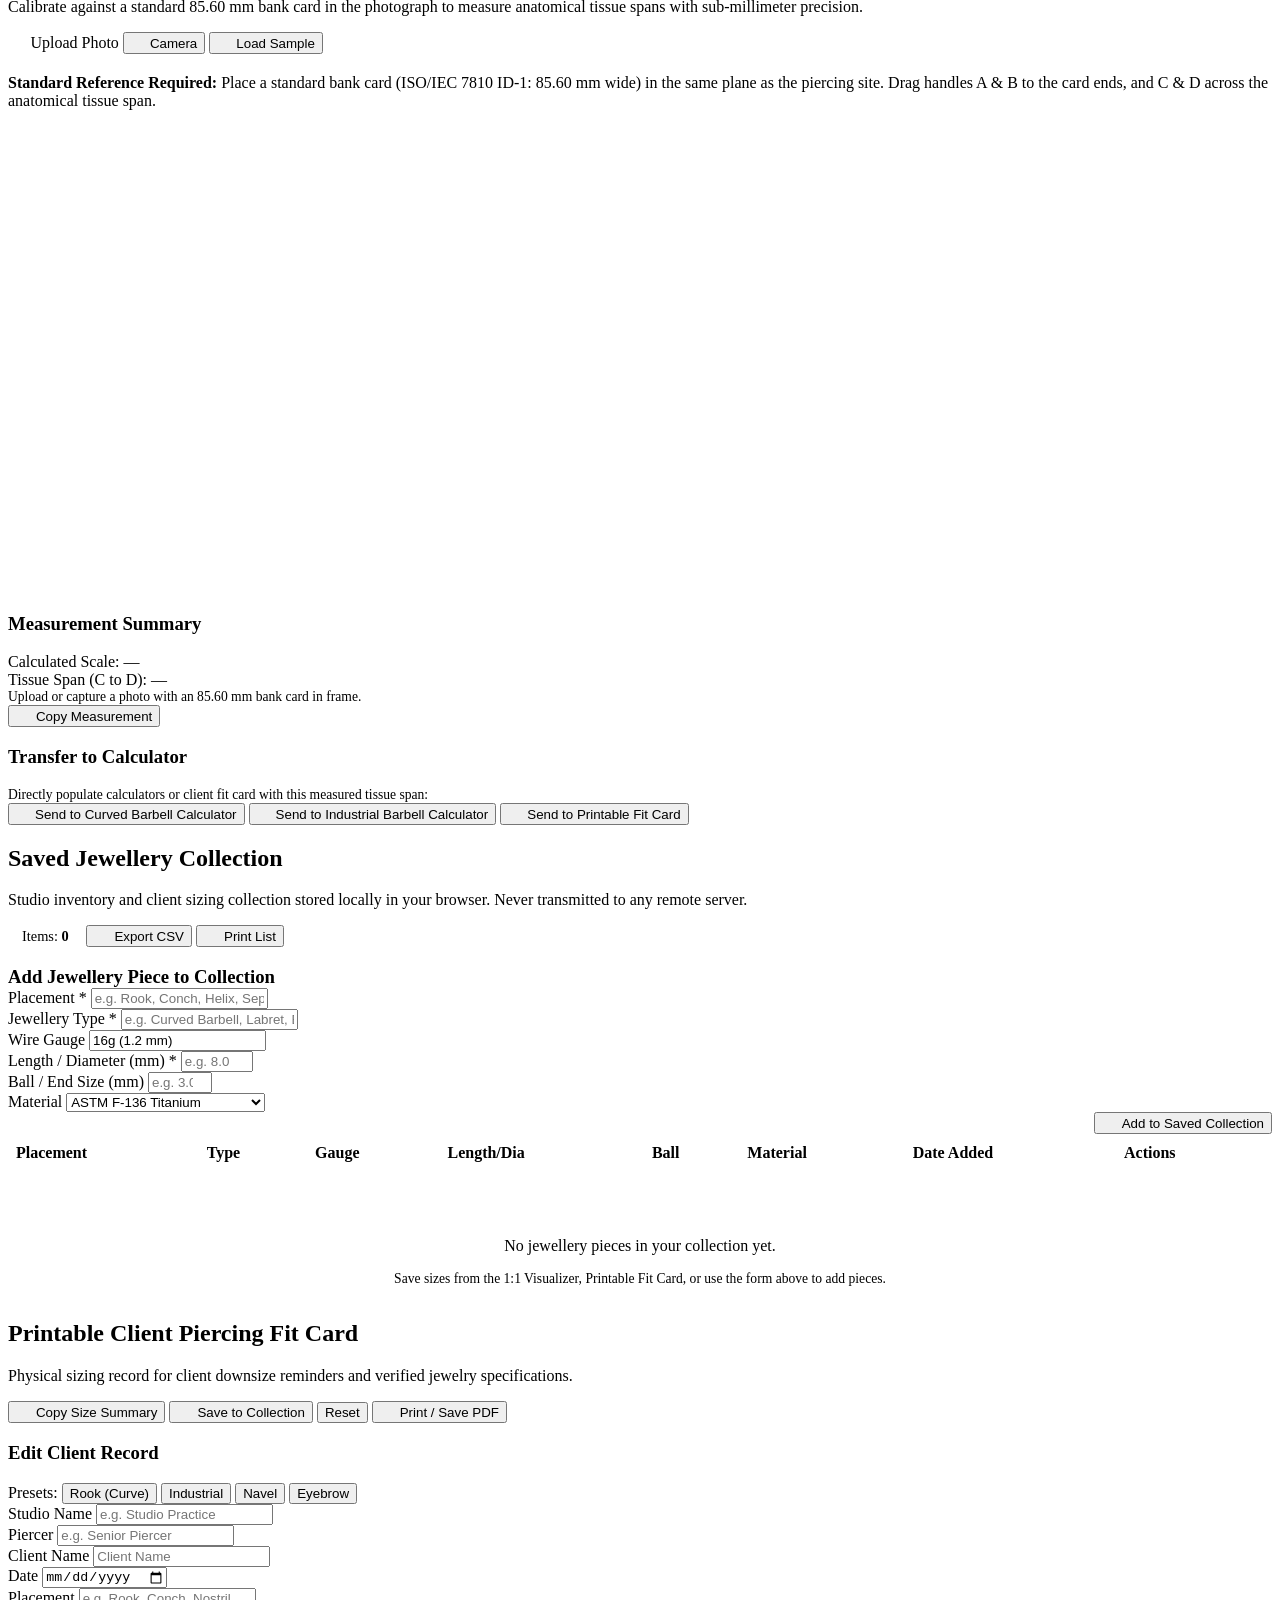
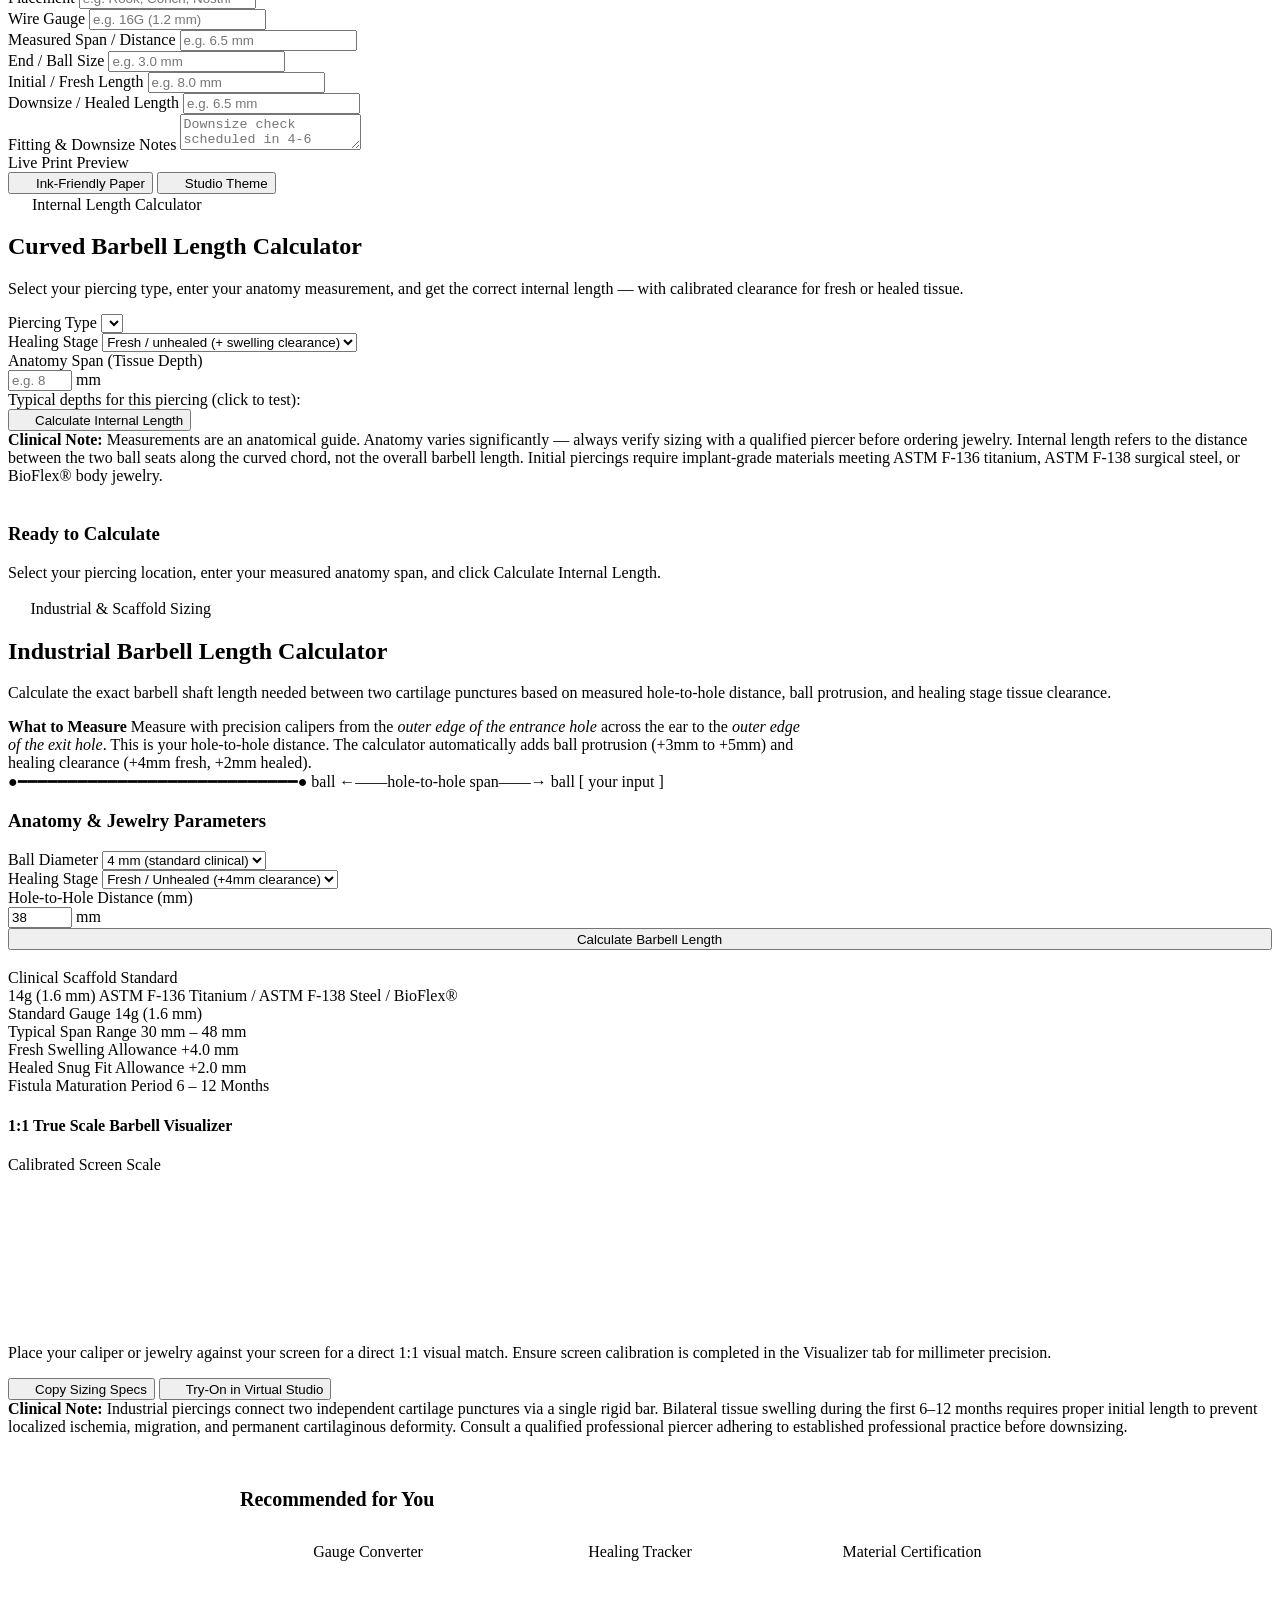
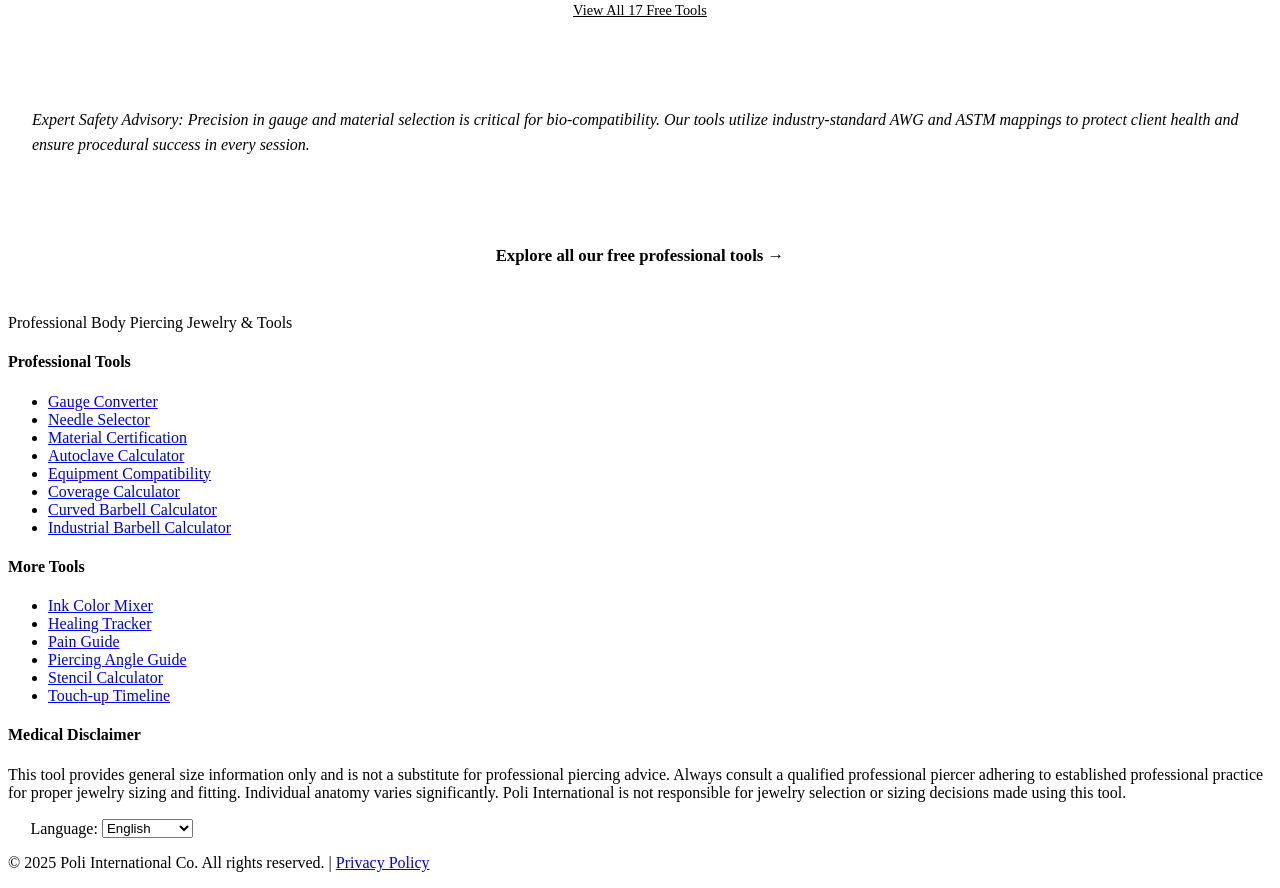
==== commit eb249e57: "sync index.html from the live site The website copy of this tool moved on and the repo did not, so a" ====
--- a/index.html
+++ b/index.html
@@ -236,7 +236,7 @@
                 <a href="https://poliinternational.com/contact-us/" class="site-nav__link" data-i18n="nav.contact">CONTACT</a>
             </nav>
             <div class="lang-selector-wrapper">
-                <label for="lang-select" style="font-size: 0.9rem; color: var(--text-secondary); cursor: pointer;" title="Available languages: English (EN), Deutsch (DE), Français (FR), Español (ES), Italiano (IT), Português (PT), Nederlands (NL), ไทย (TH)" data-i18n-title="common.langTooltip">🌐</label>
+                <label for="lang-select" style="font-size: 0.9rem; color: var(--text-secondary); cursor: pointer;" title="Available languages: English (EN), Deutsch (DE), Français (FR), Español (ES), Italiano (IT), Português (PT), Nederlands (NL), ไทย (TH)" data-i18n-title="common.langTooltip"><svg class=ti-i width=1.15em height=1.15em aria-hidden=true style=vertical-align:-.18em;flex:none><use href=../shared/icons.svg#i-globe></use></svg></label>
                 <select id="lang-select" class="lang-select" aria-label="Select Language" data-i18n-aria-label="common.language" onchange="if(window.i18n) window.i18n.setLocale(this.value)">
                     <option value="en" selected>English</option>
                     <option value="de">Deutsch</option>
@@ -268,7 +268,7 @@
 </div>
 <!-- GitHub Stats -->
 <div class='github-stats' style='display: flex; gap: 0.5rem; flex-wrap: wrap; margin: 1rem 0;'>
-  <span class="cbb-badge" style="margin-bottom: 0;" data-i18n="nav.githubBadge">★ Open Source on GitHub</span>
+  <span class="cbb-badge" style="margin-bottom: 0;"><svg class=ti-i width=1.15em height=1.15em aria-hidden=true style=vertical-align:-.18em;flex:none;margin-inline-end:.35em><use href=../shared/icons.svg#i-star></use></svg><span data-i18n="nav.githubBadge" style="color:inherit">Open Source on GitHub</span></span>
 </div>
 
             <p class="tool-subtitle" data-i18n="app.subtitle">See actual piercing jewelry sizes at 1:1 scale • Virtual Try-On • Professional Fitting Guide</p>
@@ -280,7 +280,7 @@
         <div class="container tool-utility-bar__inner">
             <div class="tool-utility-bar__left">
                 <span class="tool-utility-bar__brand">
-                    <span class="tool-utility-bar__icon" aria-hidden="true">💎</span>
+                    <span class="tool-utility-bar__icon" aria-hidden="true"><svg class=ti-i width=1.15em height=1.15em aria-hidden=true style=vertical-align:-.18em;flex:none><use href=../shared/icons.svg#i-ring></use></svg></span>
                     <strong class="tool-utility-bar__title" data-i18n="app.title">Jewelry Size Visualizer</strong>
                 </span>
                 <span class="tool-utility-bar__badge tool-utility-bar__badge--calibrated" id="toolbar-scale-badge" title="Screen calibration status — click to calibrate" data-i18n-title="calibration.indicator.titleCalibrated">
@@ -291,14 +291,14 @@
             <div class="tool-utility-bar__right">
                 <!-- Calibrate Display Button -->
                 <button type="button" class="btn-utility" id="toolbar-calibrate-btn" title="Calibrate screen with 85.60 mm standard card" data-i18n-title="calibration.btnTooltip">
-                    <span aria-hidden="true">📏</span>
+                    <span aria-hidden="true"><svg class=ti-i width=1.15em height=1.15em aria-hidden=true style=vertical-align:-.18em;flex:none><use href=../shared/icons.svg#i-ruler></use></svg></span>
                     <span data-i18n="calibration.banner.btn">Calibrate Screen (85.60 mm Card)</span>
                 </button>
 
                 <!-- Dedicated Language Switcher -->
                 <div class="lang-switcher-container" id="tool-lang-container">
                     <label for="tool-lang-select" class="lang-switcher-label" id="tool-lang-label" title="Available languages: English (EN), Deutsch (DE), Français (FR), Español (ES), Italiano (IT), Português (PT), Nederlands (NL), ไทย (TH)" data-i18n-title="common.langTooltip">
-                        <span class="lang-switcher-icon" id="lang-switcher-icon" aria-hidden="true" title="Available languages: English (EN), Deutsch (DE), Français (FR), Español (ES), Italiano (IT), Português (PT), Nederlands (NL), ไทย (TH)" data-i18n-title="common.langTooltip">🌐</span>
+                        <span class="lang-switcher-icon" id="lang-switcher-icon" aria-hidden="true" title="Available languages: English (EN), Deutsch (DE), Français (FR), Español (ES), Italiano (IT), Português (PT), Nederlands (NL), ไทย (TH)" data-i18n-title="common.langTooltip"><svg class=ti-i width=1.15em height=1.15em aria-hidden=true style=vertical-align:-.18em;flex:none><use href=../shared/icons.svg#i-globe></use></svg></span>
                         <span class="lang-label-text" data-i18n="common.language">Language</span>:
                     </label>
                     <select id="tool-lang-select" class="lang-select" aria-label="Select Language" data-i18n-aria-label="common.language">
@@ -326,7 +326,7 @@
 
                 <!-- Theme Toggle Button -->
                 <button type="button" class="btn-utility btn-utility--icon" id="dark-mode-toggle" aria-label="Toggle theme" title="Toggle Light/Dark Theme" data-i18n-title="theme.toggleTitle">
-                    <span class="dark-mode-icon" aria-hidden="true">🌓</span>
+                    <span class="dark-mode-icon" aria-hidden="true"><svg class=ti-i width=1.15em height=1.15em aria-hidden=true style=vertical-align:-.18em;flex:none><use href=../shared/icons.svg#i-moon></use></svg></span>
                 </button>
             </div>
         </div>
@@ -336,39 +336,39 @@
     <nav class="nav-tabs">
         <div class="container">
             <button class="nav-tab active" data-tab="visualizer">
-                <span class="nav-tab__icon">👁️</span>
+                <span class="nav-tab__icon"><svg class=ti-i width=1.15em height=1.15em aria-hidden=true style=vertical-align:-.18em;flex:none><use href=../shared/icons.svg#i-eye></use></svg></span>
                 <span class="nav-tab__text" data-i18n="nav.visualizer">1:1 Visualizer</span>
             </button>
             <button class="nav-tab" data-tab="curved-barbell" id="tab-btn-curved-barbell">
-                <span class="nav-tab__icon">📐</span>
+                <span class="nav-tab__icon"><svg class=ti-i width=1.15em height=1.15em aria-hidden=true style=vertical-align:-.18em;flex:none><use href=../shared/icons.svg#i-ruler></use></svg></span>
                 <span class="nav-tab__text" data-i18n="nav.curvedBarbell">Curved Barbell</span>
             </button>
             <button class="nav-tab" data-tab="industrial-barbell" id="tab-btn-industrial-barbell">
-                <span class="nav-tab__icon">📏</span>
+                <span class="nav-tab__icon"><svg class=ti-i width=1.15em height=1.15em aria-hidden=true style=vertical-align:-.18em;flex:none><use href=../shared/icons.svg#i-ruler></use></svg></span>
                 <span class="nav-tab__text" data-i18n="nav.industrialBarbell">Industrial Barbell</span>
             </button>
             <button class="nav-tab" data-tab="try-on">
-                <span class="nav-tab__icon">📸</span>
+                <span class="nav-tab__icon"><svg class=ti-i width=1.15em height=1.15em aria-hidden=true style=vertical-align:-.18em;flex:none><use href=../shared/icons.svg#i-camera></use></svg></span>
                 <span class="nav-tab__text" data-i18n="nav.tryOn">Virtual Try-On</span>
             </button>
             <button class="nav-tab" data-tab="compare">
-                <span class="nav-tab__icon">⚖️</span>
+                <span class="nav-tab__icon"><svg class=ti-i width=1.15em height=1.15em aria-hidden=true style=vertical-align:-.18em;flex:none><use href=../shared/icons.svg#i-scale></use></svg></span>
                 <span class="nav-tab__text" data-i18n="nav.compare">Size Compare</span>
             </button>
             <button class="nav-tab" data-tab="anatomy">
-                <span class="nav-tab__icon">🎯</span>
+                <span class="nav-tab__icon"><svg class=ti-i width=1.15em height=1.15em aria-hidden=true style=vertical-align:-.18em;flex:none><use href=../shared/icons.svg#i-target></use></svg></span>
                 <span class="nav-tab__text" data-i18n="nav.anatomy">Body Guide</span>
             </button>
             <button class="nav-tab" data-tab="photo-measure" id="tab-btn-photo-measure">
-                <span class="nav-tab__icon">📷</span>
+                <span class="nav-tab__icon"><svg class=ti-i width=1.15em height=1.15em aria-hidden=true style=vertical-align:-.18em;flex:none><use href=../shared/icons.svg#i-camera></use></svg></span>
                 <span class="nav-tab__text" data-i18n="nav.photoMeasure">Photo Sizing</span>
             </button>
             <button class="nav-tab" data-tab="collection" id="tab-btn-collection">
-                <span class="nav-tab__icon">💎</span>
+                <span class="nav-tab__icon"><svg class=ti-i width=1.15em height=1.15em aria-hidden=true style=vertical-align:-.18em;flex:none><use href=../shared/icons.svg#i-ring></use></svg></span>
                 <span class="nav-tab__text" data-i18n="nav.collection">Saved Collection</span>
             </button>
             <button class="nav-tab" data-tab="fit-card" id="tab-btn-fit-card">
-                <span class="nav-tab__icon">🖨️</span>
+                <span class="nav-tab__icon"><svg class=ti-i width=1.15em height=1.15em aria-hidden=true style=vertical-align:-.18em;flex:none><use href=../shared/icons.svg#i-print></use></svg></span>
                 <span class="nav-tab__text" data-i18n="nav.fitCard">Printable Fit Card</span>
             </button>
             <!-- Clinical & Material Matrices tab hidden 2026-09-26 until its claims are rewritten and translated -->
@@ -389,7 +389,7 @@
                 <!-- Calibration Banner -->
                 <div class="calibration-banner" id="calibration-banner">
                     <div class="calibration-banner__content">
-                        <span class="calibration-banner__icon">⚠️</span>
+                        <span class="calibration-banner__icon"><svg class=ti-i width=1.15em height=1.15em aria-hidden=true style=vertical-align:-.18em;flex:none><use href=../shared/icons.svg#i-warn></use></svg></span>
                         <div class="calibration-banner__text" data-i18n="calibration.requiredBanner">
                             <strong>Calibration Required:</strong> For accurate 1:1 scale display, please calibrate your screen first.
                         </div>
@@ -411,7 +411,7 @@
                 <div class="filter-panel">
                     <div class="filter-group" style="grid-column: 1 / -1;">
                         <p data-i18n="visualizer.filter.tip" style="font-size: 0.875rem; color: var(--text-tertiary); margin-bottom: 0.5rem;">
-                            <strong>💡 Tip:</strong> Showing popular items by default for faster loading. Use filters below to see all items.
+                            <strong><svg class=ti-i width=1.15em height=1.15em aria-hidden=true style=vertical-align:-.18em;flex:none><use href=../shared/icons.svg#i-bulb></use></svg> Tip:</strong> Showing popular items by default for faster loading. Use filters below to see all items.
                         </p>
                     </div>
                     <div class="filter-group">
@@ -491,7 +491,7 @@
 
                 <!-- Selected Jewelry Detail View -->
                 <div class="jewelry-detail" id="jewelry-detail" style="display: none;">
-                    <div class="jewelry-detail__close" id="detail-close">✕</div>
+                    <div class="jewelry-detail__close" id="detail-close"><svg class=ti-i width=1.15em height=1.15em aria-hidden=true style=vertical-align:-.18em;flex:none><use href=../shared/icons.svg#i-x></use></svg></div>
                     <div class="jewelry-detail__content">
                         <div class="jewelry-detail__visual">
                             <h3 class="jewelry-detail__title" data-i18n="visualizer.preview.scaleTitle">1:1 Scale Preview</h3>
@@ -549,7 +549,7 @@
                 <div class="upload-section">
                     <div class="upload-area" id="upload-area">
                         <div class="upload-area__content">
-                            <div class="upload-area__icon">📷</div>
+                            <div class="upload-area__icon"><svg class=ti-i width=1.15em height=1.15em aria-hidden=true style=vertical-align:-.18em;flex:none><use href=../shared/icons.svg#i-camera></use></svg></div>
                             <h3 class="upload-area__title" data-i18n="tryon.upload.title">Upload Your Photo</h3>
                             <p class="upload-area__text" data-i18n="tryon.upload.dragText">Drag & drop or click to select</p>
                             <p class="upload-area__hint" data-i18n="tryon.upload.tips">For best results: Clear, well-lit photos • Close-up of piercing area • Minimal jewelry</p>
@@ -557,8 +557,8 @@
                             <input type="file" id="camera-upload" accept="image/*" capture="user" style="display:none;">
                             <div style="display: flex; gap: 0.75rem; justify-content: center; flex-wrap: wrap; margin-top: 1rem;">
                                 <button class="btn btn--primary" id="upload-button" data-i18n="tryon.btn.choosePhoto">Choose Photo</button>
-                                <button class="btn btn--secondary" id="camera-button" data-i18n="tryon.btn.takePhoto">📸 Take Photo / Selfie</button>
-                                <button class="btn btn--outline" id="sample-photo-btn" data-i18n="tryon.btn.sampleEar">👂 Use Sample Anatomical Ear</button>
+                                <button class="btn btn--secondary" id="camera-button"><svg class=ti-i width=1.15em height=1.15em aria-hidden=true style=vertical-align:-.18em;flex:none;margin-inline-end:.35em><use href=../shared/icons.svg#i-camera></use></svg><span data-i18n="tryon.btn.takePhoto" style="color:inherit">Take Photo / Selfie</span></button>
+                                <button class="btn btn--outline" id="sample-photo-btn"><svg class=ti-i width=1.15em height=1.15em aria-hidden=true style=vertical-align:-.18em;flex:none;margin-inline-end:.35em><use href=../shared/icons.svg#i-ring></use></svg><span data-i18n="tryon.btn.sampleEar" style="color:inherit">Use Sample Anatomical Ear</span></button>
                             </div>
                         </div>
                     </div>
@@ -627,7 +627,7 @@
                     <p class="section-description" data-i18n="compare.desc">Compare multiple jewelry pieces side-by-side with European paper standards and metric measurements.</p>
                     <div style="background: var(--bg-secondary); padding: 1rem; border-radius: 8px; margin-top: 1rem; border-left: 4px solid var(--color-rose-gold);">
                         <p data-i18n="compare.howToUseDesc" style="margin: 0; font-size: 0.875rem; color: var(--text-secondary);">
-                            <strong>💡 How to use:</strong> Click on any box below to select jewelry items to compare. You can add up to 4 items at once.
+                            <strong><svg class=ti-i width=1.15em height=1.15em aria-hidden=true style=vertical-align:-.18em;flex:none><use href=../shared/icons.svg#i-bulb></use></svg> How to use:</strong> Click on any box below to select jewelry items to compare. You can add up to 4 items at once.
                         </p>
                     </div>
                 </div>
@@ -725,7 +725,7 @@
                     <h2 class="section-title" data-i18n="anatomy.guide.title">Body Location & Anatomy Guide</h2>
                     <p class="section-description" data-i18n="anatomy.guide.desc">Professional recommendations for jewelry sizing based on anatomy and piercing location.</p>
                     <p data-i18n="anatomy.proWarningDesc" style="font-size: 0.875rem; color: var(--text-tertiary); margin-top: 1rem; max-width: 900px; margin-left: auto; margin-right: auto;">
-                        <strong>⚕️ Professional Use Only:</strong> This guide provides anatomical information for professional piercing practitioners and healthcare providers. All piercings shown require professional consultation and assessment. Anatomy varies significantly between individuals - sizes and suitability must be determined by a qualified professional piercer adhering to established professional practice.
+                        <strong><svg class=ti-i width=1.15em height=1.15em aria-hidden=true style=vertical-align:-.18em;flex:none><use href=../shared/icons.svg#i-health></use></svg> Professional Use Only:</strong> This guide provides anatomical information for professional piercing practitioners and healthcare providers. All piercings shown require professional consultation and assessment. Anatomy varies significantly between individuals - sizes and suitability must be determined by a qualified professional piercer adhering to established professional practice.
                     </p>
                 </div>
 
@@ -733,27 +733,27 @@
                 <div class="anatomy-selector">
                     <div class="anatomy-grid">
                         <button class="anatomy-btn" data-location="ear">
-                            <span class="anatomy-btn__icon">👂</span>
+                            <span class="anatomy-btn__icon"><svg class=ti-i width=1.15em height=1.15em aria-hidden=true style=vertical-align:-.18em;flex:none><use href=../shared/icons.svg#i-ring></use></svg></span>
                             <span class="anatomy-btn__text" data-i18n="visualizer.filter.ear">Ear</span>
                         </button>
                         <button class="anatomy-btn" data-location="nose">
-                            <span class="anatomy-btn__icon">👃</span>
+                            <span class="anatomy-btn__icon"><svg class=ti-i width=1.15em height=1.15em aria-hidden=true style=vertical-align:-.18em;flex:none><use href=../shared/icons.svg#i-ring></use></svg></span>
                             <span class="anatomy-btn__text" data-i18n="visualizer.filter.nose">Nose</span>
                         </button>
                         <button class="anatomy-btn" data-location="lip">
-                            <span class="anatomy-btn__icon">👄</span>
+                            <span class="anatomy-btn__icon"><svg class=ti-i width=1.15em height=1.15em aria-hidden=true style=vertical-align:-.18em;flex:none><use href=../shared/icons.svg#i-ring></use></svg></span>
                             <span class="anatomy-btn__text" data-i18n="visualizer.filter.lip">Lip</span>
                         </button>
                         <button class="anatomy-btn" data-location="tongue">
-                            <span class="anatomy-btn__icon">👅</span>
+                            <span class="anatomy-btn__icon"><svg class=ti-i width=1.15em height=1.15em aria-hidden=true style=vertical-align:-.18em;flex:none><use href=../shared/icons.svg#i-ring></use></svg></span>
                             <span class="anatomy-btn__text" data-i18n="visualizer.filter.tongue">Tongue</span>
                         </button>
                         <button class="anatomy-btn" data-location="eyebrow">
-                            <span class="anatomy-btn__icon">🤨</span>
+                            <span class="anatomy-btn__icon"><svg class=ti-i width=1.15em height=1.15em aria-hidden=true style=vertical-align:-.18em;flex:none><use href=../shared/icons.svg#i-eye></use></svg></span>
                             <span class="anatomy-btn__text" data-i18n="visualizer.filter.eyebrow">Eyebrow</span>
                         </button>
                         <button class="anatomy-btn" data-location="navel">
-                            <span class="anatomy-btn__icon">⭕</span>
+                            <span class="anatomy-btn__icon"><svg class=ti-i width=.7em height=.7em aria-hidden=true style=vertical-align:-.18em;flex:none><use href=../shared/icons.svg#i-dot-grey></use></svg></span>
                             <span class="anatomy-btn__text" data-i18n="visualizer.filter.navel">Navel</span>
                         </button>
                         <button class="anatomy-btn" data-location="nipple">
@@ -761,15 +761,15 @@
                             <span class="anatomy-btn__text" data-i18n="visualizer.filter.nipple">Nipple</span>
                         </button>
                         <button class="anatomy-btn" data-location="surface">
-                            <span class="anatomy-btn__icon">📍</span>
+                            <span class="anatomy-btn__icon"><svg class=ti-i width=1.15em height=1.15em aria-hidden=true style=vertical-align:-.18em;flex:none><use href=../shared/icons.svg#i-pin></use></svg></span>
                             <span class="anatomy-btn__text" data-i18n="visualizer.filter.surface">Surface</span>
                         </button>
                         <button class="anatomy-btn" data-location="male-genital">
-                            <span class="anatomy-btn__icon">♂️</span>
+                            <span class="anatomy-btn__icon"><svg class=ti-i width=1.15em height=1.15em aria-hidden=true style=vertical-align:-.18em;flex:none><use href=../shared/icons.svg#i-user></use></svg></span>
                             <span class="anatomy-btn__text" data-i18n="visualizer.filter.maleGenital">Male Genital</span>
                         </button>
                         <button class="anatomy-btn" data-location="female-genital">
-                            <span class="anatomy-btn__icon">♀️</span>
+                            <span class="anatomy-btn__icon"><svg class=ti-i width=1.15em height=1.15em aria-hidden=true style=vertical-align:-.18em;flex:none><use href=../shared/icons.svg#i-user></use></svg></span>
                             <span class="anatomy-btn__text" data-i18n="visualizer.filter.femaleGenital">Female Genital</span>
                         </button>
                     </div>
@@ -823,8 +823,8 @@
                             <h4 data-i18n="anatomy.browse.btn">Browse Compatible Jewelry</h4>
                             <div style="display: flex; gap: var(--spacing-sm); flex-wrap: wrap;">
                                 <button class="btn btn--primary" id="browse-location-jewelry" data-i18n="anatomy.browse.all">View All Options</button>
-                                <button class="btn btn--secondary" id="anatomy-calc-curved-barbell" style="display: none;"><span>📐</span> <span data-i18n="curved.calc.internalTitle">Calculate Curved Barbell Length</span></button>
-                                <button class="btn btn--secondary" id="anatomy-calc-industrial-barbell" style="display: none;"><span>📏</span> <span data-i18n="tools.industrialBarbellCalc">Calculate Industrial Barbell Length</span></button>
+                                <button class="btn btn--secondary" id="anatomy-calc-curved-barbell" style="display: none;"><span><svg class=ti-i width=1.15em height=1.15em aria-hidden=true style=vertical-align:-.18em;flex:none><use href=../shared/icons.svg#i-ruler></use></svg></span> <span data-i18n="curved.calc.internalTitle">Calculate Curved Barbell Length</span></button>
+                                <button class="btn btn--secondary" id="anatomy-calc-industrial-barbell" style="display: none;"><span><svg class=ti-i width=1.15em height=1.15em aria-hidden=true style=vertical-align:-.18em;flex:none><use href=../shared/icons.svg#i-ruler></use></svg></span> <span data-i18n="tools.industrialBarbellCalc">Calculate Industrial Barbell Length</span></button>
                             </div>
                         </div>
                     </div>
@@ -841,21 +841,21 @@
                         </div>
                         <div class="photo-measure-actions">
                             <label class="btn btn--primary file-input-label" for="pm-file-input" style="cursor: pointer;">
-                                <span>📁</span> <span data-i18n="tryon.upload.title">Upload Photo</span>
+                                <span><svg class=ti-i width=1.15em height=1.15em aria-hidden=true style=vertical-align:-.18em;flex:none><use href=../shared/icons.svg#i-folder></use></svg></span> <span data-i18n="tryon.upload.title">Upload Photo</span>
                                 <input type="file" id="pm-file-input" accept="image/*" style="display: none;">
                             </label>
                             <button type="button" class="btn btn--secondary" id="pm-camera-btn">
-                                <span>📷</span> <span data-i18n="common.camera">Camera</span>
+                                <span><svg class=ti-i width=1.15em height=1.15em aria-hidden=true style=vertical-align:-.18em;flex:none><use href=../shared/icons.svg#i-camera></use></svg></span> <span data-i18n="common.camera">Camera</span>
                             </button>
                             <button type="button" class="btn btn--secondary" id="pm-sample-btn">
-                                <span>🖼️</span> <span data-i18n="photo.btn.sample">Load Sample</span>
+                                <span><svg class=ti-i width=1.15em height=1.15em aria-hidden=true style=vertical-align:-.18em;flex:none><use href=../shared/icons.svg#i-image></use></svg></span> <span data-i18n="photo.btn.sample">Load Sample</span>
                             </button>
                         </div>
                     </div>
 
                     <!-- Notice banner -->
                     <div class="banner banner--info" style="margin-bottom: var(--spacing-md);">
-                        <div class="banner__icon">ℹ️</div>
+                        <div class="banner__icon"><svg class=ti-i width=1.15em height=1.15em aria-hidden=true style=vertical-align:-.18em;flex:none><use href=../shared/icons.svg#i-info></use></svg></div>
                         <div class="banner__content" data-i18n="photo.standardRefDesc">
                             <strong>Standard Reference Required:</strong> Place a standard bank card (ISO/IEC 7810 ID-1: 85.60 mm wide) in the same plane as the piercing site. Drag handles A &amp; B to the card ends, and C &amp; D across the anatomical tissue span.
                         </div>
@@ -883,7 +883,7 @@
                                     <span id="pm-readout-detail" data-i18n="photo.summary.emptyText">Upload or capture a photo with an 85.60 mm bank card in frame.</span>
                                 </div>
                                 <div style="margin-top: var(--spacing-sm);">
-                                    <button type="button" class="btn btn--secondary btn--block" id="pm-copy-measurement" data-i18n="photo.btn.copyMeasurement">📋 Copy Measurement</button>
+                                    <button type="button" class="btn btn--secondary btn--block" id="pm-copy-measurement"><svg class=ti-i width=1.15em height=1.15em aria-hidden=true style=vertical-align:-.18em;flex:none;margin-inline-end:.35em><use href=../shared/icons.svg#i-clipboard></use></svg><span data-i18n="photo.btn.copyMeasurement" style="color:inherit">Copy Measurement</span></button>
                                 </div>
                             </div>
 
@@ -894,13 +894,13 @@
                                 </p>
                                 <div class="photo-measure-transfer-btns">
                                     <button type="button" class="btn btn--outline btn--block" id="pm-transfer-curved">
-                                        <span>📐</span> <span data-i18n="photo.btn.transferCurved">Send to Curved Barbell Calculator</span>
+                                        <span><svg class=ti-i width=1.15em height=1.15em aria-hidden=true style=vertical-align:-.18em;flex:none><use href=../shared/icons.svg#i-ruler></use></svg></span> <span data-i18n="photo.btn.transferCurved">Send to Curved Barbell Calculator</span>
                                     </button>
                                     <button type="button" class="btn btn--outline btn--block" id="pm-transfer-industrial">
-                                        <span>📏</span> <span data-i18n="photoMeasure.sendToIndustrial">Send to Industrial Barbell Calculator</span>
+                                        <span><svg class=ti-i width=1.15em height=1.15em aria-hidden=true style=vertical-align:-.18em;flex:none><use href=../shared/icons.svg#i-ruler></use></svg></span> <span data-i18n="photoMeasure.sendToIndustrial">Send to Industrial Barbell Calculator</span>
                                     </button>
                                     <button type="button" class="btn btn--outline btn--block" id="pm-transfer-fitcard">
-                                        <span>🖨️</span> <span data-i18n="photo.btn.transferFitCard">Send to Printable Fit Card</span>
+                                        <span><svg class=ti-i width=1.15em height=1.15em aria-hidden=true style=vertical-align:-.18em;flex:none><use href=../shared/icons.svg#i-print></use></svg></span> <span data-i18n="photo.btn.transferFitCard">Send to Printable Fit Card</span>
                                     </button>
                                 </div>
                             </div>
@@ -921,8 +921,8 @@
                             <span class="badge badge--pill" style="font-size: 0.9rem; padding: 6px 14px; background: var(--color-surface); border: 1px solid var(--color-border); color: var(--color-text);">
                                 Items: <strong id="collection-count-badge">0</strong>
                             </span>
-                            <button type="button" class="btn btn--secondary" id="collection-export-csv" title="Export entire collection to CSV spreadsheet" data-i18n-title="collection.tooltip.exportCsv" data-i18n="collection.btn.exportCsv">📊 Export CSV</button>
-                            <button type="button" class="btn btn--secondary" id="collection-print-btn" title="Print entire collection list" data-i18n-title="collection.tooltip.print" data-i18n="collection.btn.printList">🖨️ Print List</button>
+                            <button type="button" class="btn btn--secondary" id="collection-export-csv" title="Export entire collection to CSV spreadsheet" data-i18n-title="collection.tooltip.exportCsv"><svg class=ti-i width=1.15em height=1.15em aria-hidden=true style=vertical-align:-.18em;flex:none;margin-inline-end:.35em><use href=../shared/icons.svg#i-chart></use></svg><span data-i18n="collection.btn.exportCsv" style="color:inherit">Export CSV</span></button>
+                            <button type="button" class="btn btn--secondary" id="collection-print-btn" title="Print entire collection list" data-i18n-title="collection.tooltip.print"><svg class=ti-i width=1.15em height=1.15em aria-hidden=true style=vertical-align:-.18em;flex:none;margin-inline-end:.35em><use href=../shared/icons.svg#i-print></use></svg><span data-i18n="collection.btn.printList" style="color:inherit">Print List</span></button>
                         </div>
                     </div>
 
@@ -971,7 +971,7 @@
                                 </div>
                             </div>
                             <div style="text-align: right; margin-top: var(--spacing-sm);">
-                                <button type="submit" class="btn btn--primary" data-i18n="collection.form.btnAdd">➕ Add to Saved Collection</button>
+                                <button type="submit" class="btn btn--primary"><svg class=ti-i width=1.15em height=1.15em aria-hidden=true style=vertical-align:-.18em;flex:none;margin-inline-end:.35em><use href=../shared/icons.svg#i-plus></use></svg><span data-i18n="collection.form.btnAdd" style="color:inherit">Add to Saved Collection</span></button>
                             </div>
                         </form>
                     </div>
@@ -996,7 +996,7 @@
                             </tbody>
                         </table>
                         <div id="collection-empty-state" style="text-align: center; padding: var(--spacing-xl) 0; color: var(--color-text-secondary);">
-                            <div style="font-size: 2.5rem; margin-bottom: var(--spacing-xs);">💎</div>
+                            <div style="font-size: 2.5rem; margin-bottom: var(--spacing-xs);"><svg class=ti-i width=1.15em height=1.15em aria-hidden=true style=vertical-align:-.18em;flex:none><use href=../shared/icons.svg#i-ring></use></svg></div>
                             <p style="font-weight: 500;" data-i18n="collection.empty.title">No jewellery pieces in your collection yet.</p>
                             <p style="font-size: 0.85rem;" data-i18n="collection.empty.desc">Save sizes from the 1:1 Visualizer, Printable Fit Card, or use the form above to add pieces.</p>
                         </div>
@@ -1013,10 +1013,10 @@
                             <p class="section-description" data-i18n="fitCard.subtitle">Physical sizing record for client downsize reminders and verified jewelry specifications.</p>
                         </div>
                         <div class="fit-card-actions">
-                            <button type="button" class="btn btn--secondary" id="fit-card-copy-summary-btn" title="Copy single-line sizing summary for quick messaging" data-i18n-title="fitcard.tooltip.copySummary" data-i18n="fitCard.copyBtn">📋 Copy Size Summary</button>
-                            <button type="button" class="btn btn--secondary" id="fit-card-save-collection-btn" title="Save this sizing record to your local collection" data-i18n-title="fitcard.tooltip.saveCollection" data-i18n="fitCard.saveCollection">💎 Save to Collection</button>
+                            <button type="button" class="btn btn--secondary" id="fit-card-copy-summary-btn" title="Copy single-line sizing summary for quick messaging" data-i18n-title="fitcard.tooltip.copySummary"><svg class=ti-i width=1.15em height=1.15em aria-hidden=true style=vertical-align:-.18em;flex:none;margin-inline-end:.35em><use href=../shared/icons.svg#i-clipboard></use></svg><span data-i18n="fitCard.copyBtn" style="color:inherit">Copy Size Summary</span></button>
+                            <button type="button" class="btn btn--secondary" id="fit-card-save-collection-btn" title="Save this sizing record to your local collection" data-i18n-title="fitcard.tooltip.saveCollection"><svg class=ti-i width=1.15em height=1.15em aria-hidden=true style=vertical-align:-.18em;flex:none;margin-inline-end:.35em><use href=../shared/icons.svg#i-ring></use></svg><span data-i18n="fitCard.saveCollection" style="color:inherit">Save to Collection</span></button>
                             <button type="button" class="btn btn--secondary" id="fit-card-reset-btn" data-i18n="fitCard.reset">Reset</button>
-                            <button type="button" class="btn btn--primary" id="fit-card-print-btn" data-i18n="fitCard.print">🖨️ Print / Save PDF</button>
+                            <button type="button" class="btn btn--primary" id="fit-card-print-btn"><svg class=ti-i width=1.15em height=1.15em aria-hidden=true style=vertical-align:-.18em;flex:none;margin-inline-end:.35em><use href=../shared/icons.svg#i-print></use></svg><span data-i18n="fitCard.print" style="color:inherit">Print / Save PDF</span></button>
                         </div>
                     </div>
 
@@ -1104,8 +1104,8 @@
                                     <span data-i18n="fitcard.livePreview.title">Live Print Preview</span>
                                 </div>
                                 <div class="fit-card-preview-controls">
-                                    <button type="button" class="preview-mode-toggle active" id="fit-paper-mode-btn" title="Simulate physical high-contrast paper" data-i18n-title="fitcard.tooltip.themePaper" data-i18n="fitCard.paperMode">📄 Ink-Friendly Paper</button>
-                                    <button type="button" class="preview-mode-toggle" id="fit-theme-mode-btn" title="Match app theme" data-i18n-title="fitcard.tooltip.themeStudio" data-i18n="fitCard.themeMode">🎨 Studio Theme</button>
+                                    <button type="button" class="preview-mode-toggle active" id="fit-paper-mode-btn" title="Simulate physical high-contrast paper" data-i18n-title="fitcard.tooltip.themePaper"><svg class=ti-i width=1.15em height=1.15em aria-hidden=true style=vertical-align:-.18em;flex:none;margin-inline-end:.35em><use href=../shared/icons.svg#i-doc></use></svg><span data-i18n="fitCard.paperMode" style="color:inherit">Ink-Friendly Paper</span></button>
+                                    <button type="button" class="preview-mode-toggle" id="fit-theme-mode-btn" title="Match app theme" data-i18n-title="fitcard.tooltip.themeStudio"><svg class=ti-i width=1.15em height=1.15em aria-hidden=true style=vertical-align:-.18em;flex:none;margin-inline-end:.35em><use href=../shared/icons.svg#i-machine></use></svg><span data-i18n="fitCard.themeMode" style="color:inherit">Studio Theme</span></button>
                                 </div>
                             </div>
                             <div id="fit-card-render" class="fit-card-render--paper">
@@ -1133,7 +1133,7 @@
                 <div class="matrix-section">
                     <div class="matrix-section__title-wrap">
                         <h3 class="matrix-section__title">
-                            <span>🛡️</span> <span data-i18n="matrices.materials.tab">Implant-Grade Material & Alloy Standards</span>
+                            <span><svg class=ti-i width=1.15em height=1.15em aria-hidden=true style=vertical-align:-.18em;flex:none><use href=../shared/icons.svg#i-shield></use></svg></span> <span data-i18n="matrices.materials.tab">Implant-Grade Material & Alloy Standards</span>
                         </h3>
                     </div>
 
@@ -1159,7 +1159,7 @@
                 <div class="matrix-section">
                     <div class="matrix-section__title-wrap">
                         <h3 class="matrix-section__title">
-                            <span>📐</span> <span data-i18n="matrices.gauges.tab">Clinical Wire Gauge & Biomechanical Guidance Matrix</span>
+                            <span><svg class=ti-i width=1.15em height=1.15em aria-hidden=true style=vertical-align:-.18em;flex:none><use href=../shared/icons.svg#i-ruler></use></svg></span> <span data-i18n="matrices.gauges.tab">Clinical Wire Gauge & Biomechanical Guidance Matrix</span>
                         </h3>
                     </div>
 
@@ -1198,7 +1198,7 @@
             <section id="tab-curved-barbell" class="tab-content">
                 <div class="cbb-wrapper">
                     <header class="cbb-header">
-                        <div class="cbb-badge" data-i18n="curved.calc.internalTitle">📐 Internal Length Calculator</div>
+                        <div class="cbb-badge"><svg class=ti-i width=1.15em height=1.15em aria-hidden=true style=vertical-align:-.18em;flex:none;margin-inline-end:.35em><use href=../shared/icons.svg#i-ruler></use></svg><span data-i18n="curved.calc.internalTitle" style="color:inherit">Internal Length Calculator</span></div>
                         <h2 class="cbb-title" data-i18n="curved.title">Curved Barbell Length Calculator</h2>
                         <p class="cbb-subtitle" data-i18n="curved.desc">
                             Select your piercing type, enter your anatomy measurement, and get the correct internal length — with calibrated clearance for fresh or healed tissue.
@@ -1238,7 +1238,7 @@
                                 </div>
 
                                 <button type="button" id="cbb-calc-btn" class="btn btn--primary">
-                                    <span>📐</span> <span data-i18n="curved.calcBtn">Calculate Internal Length</span>
+                                    <span><svg class=ti-i width=1.15em height=1.15em aria-hidden=true style=vertical-align:-.18em;flex:none><use href=../shared/icons.svg#i-ruler></use></svg></span> <span data-i18n="curved.calcBtn">Calculate Internal Length</span>
                                 </button>
                             </div>
 
@@ -1256,7 +1256,7 @@
                         <div class="cbb-col">
                             <div id="cbb-results">
                                 <div class="cbb-empty-state">
-                                    <div class="cbb-empty-state__icon">📐</div>
+                                    <div class="cbb-empty-state__icon"><svg class=ti-i width=1.15em height=1.15em aria-hidden=true style=vertical-align:-.18em;flex:none><use href=../shared/icons.svg#i-ruler></use></svg></div>
                                     <h3 data-i18n="curved.readyPromptTitle">Ready to Calculate</h3>
                                     <p data-i18n="curved.readyPromptDesc">Select your piercing location, enter your measured anatomy span, and click Calculate Internal Length.</p>
                                 </div>
@@ -1272,7 +1272,7 @@
                     <!-- Header -->
                     <div class="cbb-header">
                         <div class="cbb-badge">
-                            <span>📏</span> <span data-i18n="industrial.badge">Industrial & Scaffold Sizing</span>
+                            <span><svg class=ti-i width=1.15em height=1.15em aria-hidden=true style=vertical-align:-.18em;flex:none><use href=../shared/icons.svg#i-ruler></use></svg></span> <span data-i18n="industrial.badge">Industrial & Scaffold Sizing</span>
                         </div>
                         <h2 class="cbb-title" data-i18n="industrial.title">Industrial Barbell Length Calculator</h2>
                         <p class="cbb-subtitle" data-i18n="industrial.desc">
@@ -1326,14 +1326,14 @@
                                 </div>
 
                                 <button type="button" class="btn btn--primary" id="ibb-calc-btn" style="width: 100%; justify-content: center; margin-top: var(--spacing-xs);">
-                                    <span>📏</span> <span data-i18n="industrial.calc.btnCalculate">Calculate Barbell Length</span>
+                                    <span><svg class=ti-i width=1.15em height=1.15em aria-hidden=true style=vertical-align:-.18em;flex:none><use href=../shared/icons.svg#i-ruler></use></svg></span> <span data-i18n="industrial.calc.btnCalculate">Calculate Barbell Length</span>
                                 </button>
                             </div>
 
                             <!-- Visual Reference & Clinical Presets -->
                             <div class="cbb-preset-card">
                                 <div class="cbb-preset-card__top">
-                                    <span class="cbb-preset-icon">👂</span>
+                                    <span class="cbb-preset-icon"><svg class=ti-i width=1.15em height=1.15em aria-hidden=true style=vertical-align:-.18em;flex:none><use href=../shared/icons.svg#i-ring></use></svg></span>
                                     <div>
                                         <div class="cbb-preset-name" data-i18n="industrial.scaffoldStandard">Clinical Scaffold Standard</div>
                                         <div class="cbb-preset-desc" data-i18n="industrial.presetDesc">14g (1.6 mm) ASTM F-136 Titanium / ASTM F-138 Steel / BioFlex®</div>
@@ -1388,10 +1388,10 @@
                             <!-- Action Buttons -->
                             <div class="cbb-actions">
                                 <button type="button" class="btn btn--secondary" id="ibb-copy-btn">
-                                    <span>📋</span> <span data-i18n="industrial.btn.copy">Copy Sizing Specs</span>
+                                    <span><svg class=ti-i width=1.15em height=1.15em aria-hidden=true style=vertical-align:-.18em;flex:none><use href=../shared/icons.svg#i-clipboard></use></svg></span> <span data-i18n="industrial.btn.copy">Copy Sizing Specs</span>
                                 </button>
                                 <button type="button" class="btn btn--secondary" id="ibb-tryon-btn">
-                                    <span>🪞</span> <span data-i18n="industrial.btn.tryon">Try-On in Virtual Studio</span>
+                                    <span><svg class=ti-i width=1.15em height=1.15em aria-hidden=true style=vertical-align:-.18em;flex:none><use href=../shared/icons.svg#i-image></use></svg></span> <span data-i18n="industrial.btn.tryon">Try-On in Virtual Studio</span>
                                 </button>
                             </div>
 
@@ -1434,7 +1434,7 @@
         <div class="modal__content">
             <div class="modal__header">
                 <h3 class="modal__title" data-i18n="calibration.modal.title">Screen Calibration</h3>
-                <button class="modal__close" id="modal-close">✕</button>
+                <button class="modal__close" id="modal-close"><svg class=ti-i width=1.15em height=1.15em aria-hidden=true style=vertical-align:-.18em;flex:none><use href=../shared/icons.svg#i-x></use></svg></button>
             </div>
             <div class="modal__body">
                 <p class="modal__description" data-i18n="calibration.modal.description">
@@ -1544,7 +1544,7 @@
 <div class="footer__bottom">
                 <div class="footer__lang">
                     <label for="footer-lang-select" class="footer__lang-label" title="Available languages: English (EN), Deutsch (DE), Français (FR), Español (ES), Italiano (IT), Português (PT), Nederlands (NL), ไทย (TH)" data-i18n-title="common.langTooltip">
-                        <span aria-hidden="true">🌐</span>
+                        <span aria-hidden="true"><svg class=ti-i width=1.15em height=1.15em aria-hidden=true style=vertical-align:-.18em;flex:none><use href=../shared/icons.svg#i-globe></use></svg></span>
                         <span data-i18n="common.language">Language</span>:
                     </label>
                     <select id="footer-lang-select" class="lang-select" aria-label="Select Language" data-i18n-aria-label="common.language">
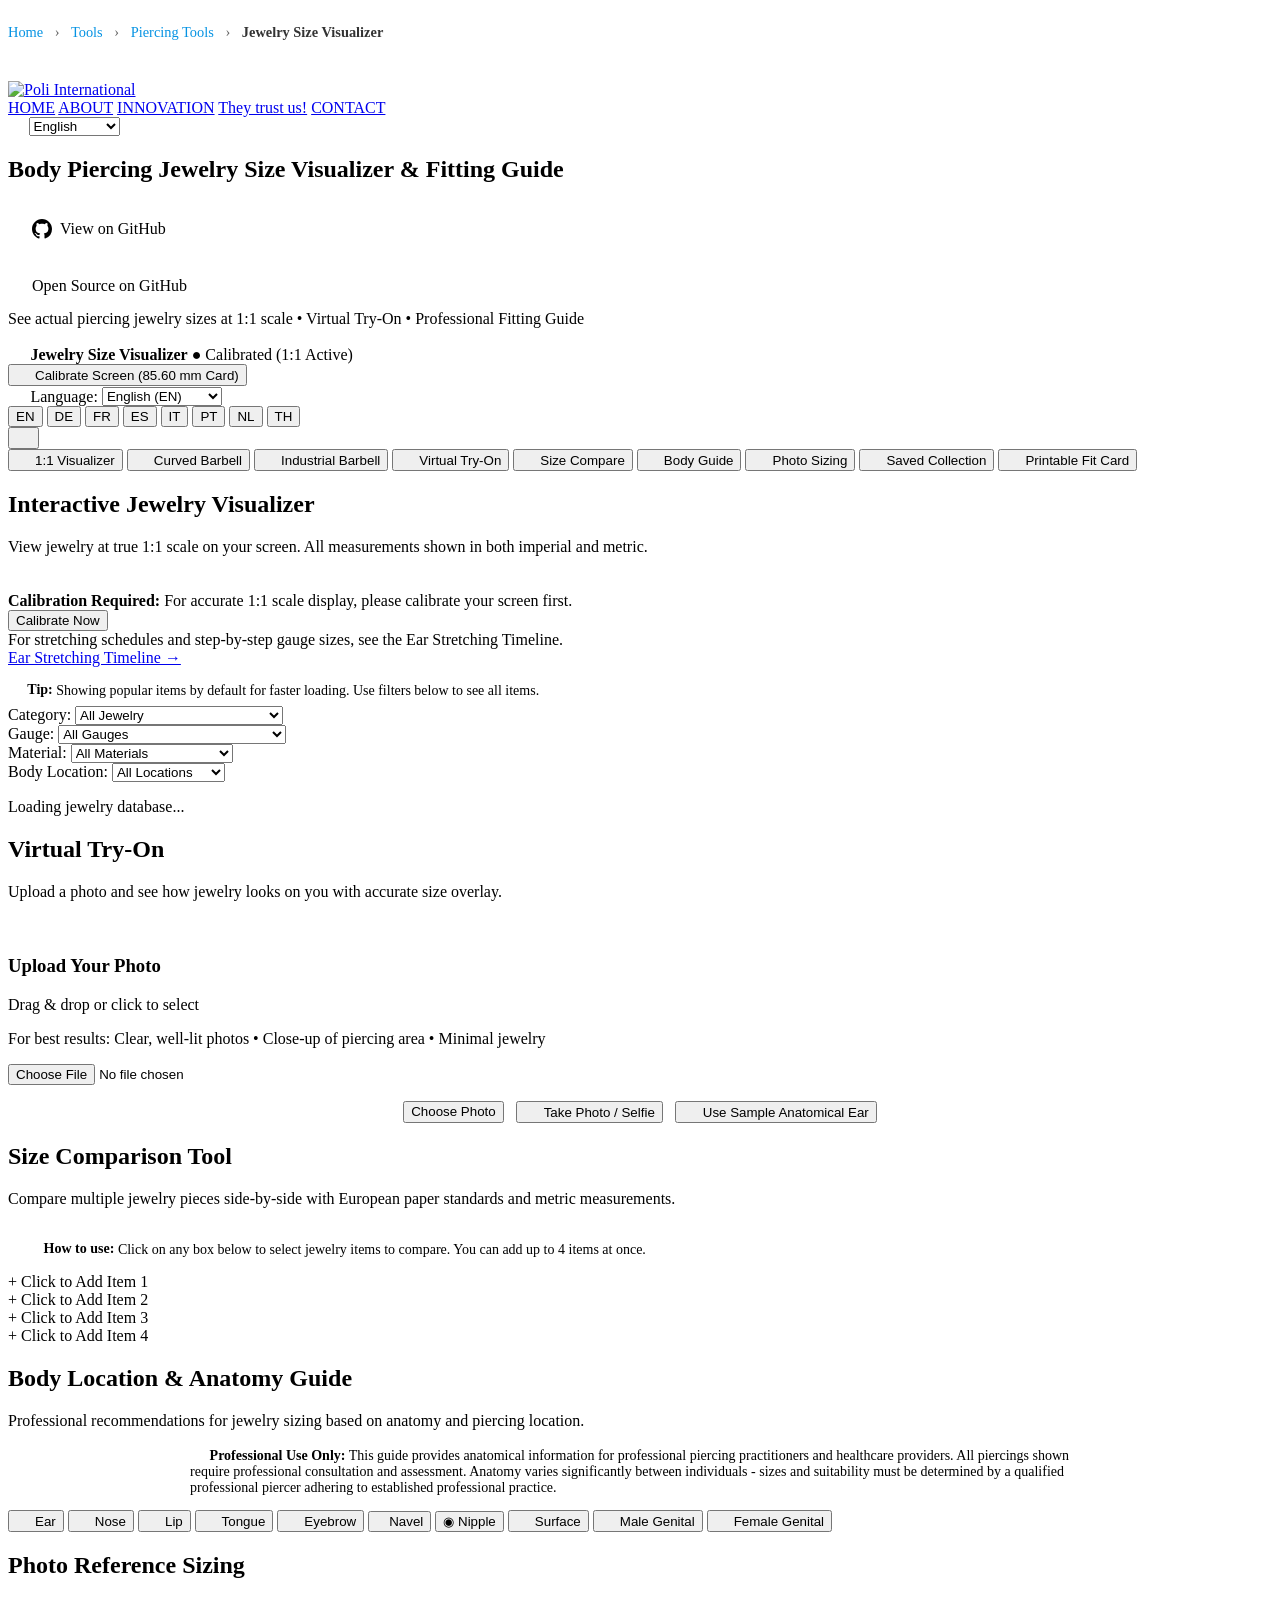
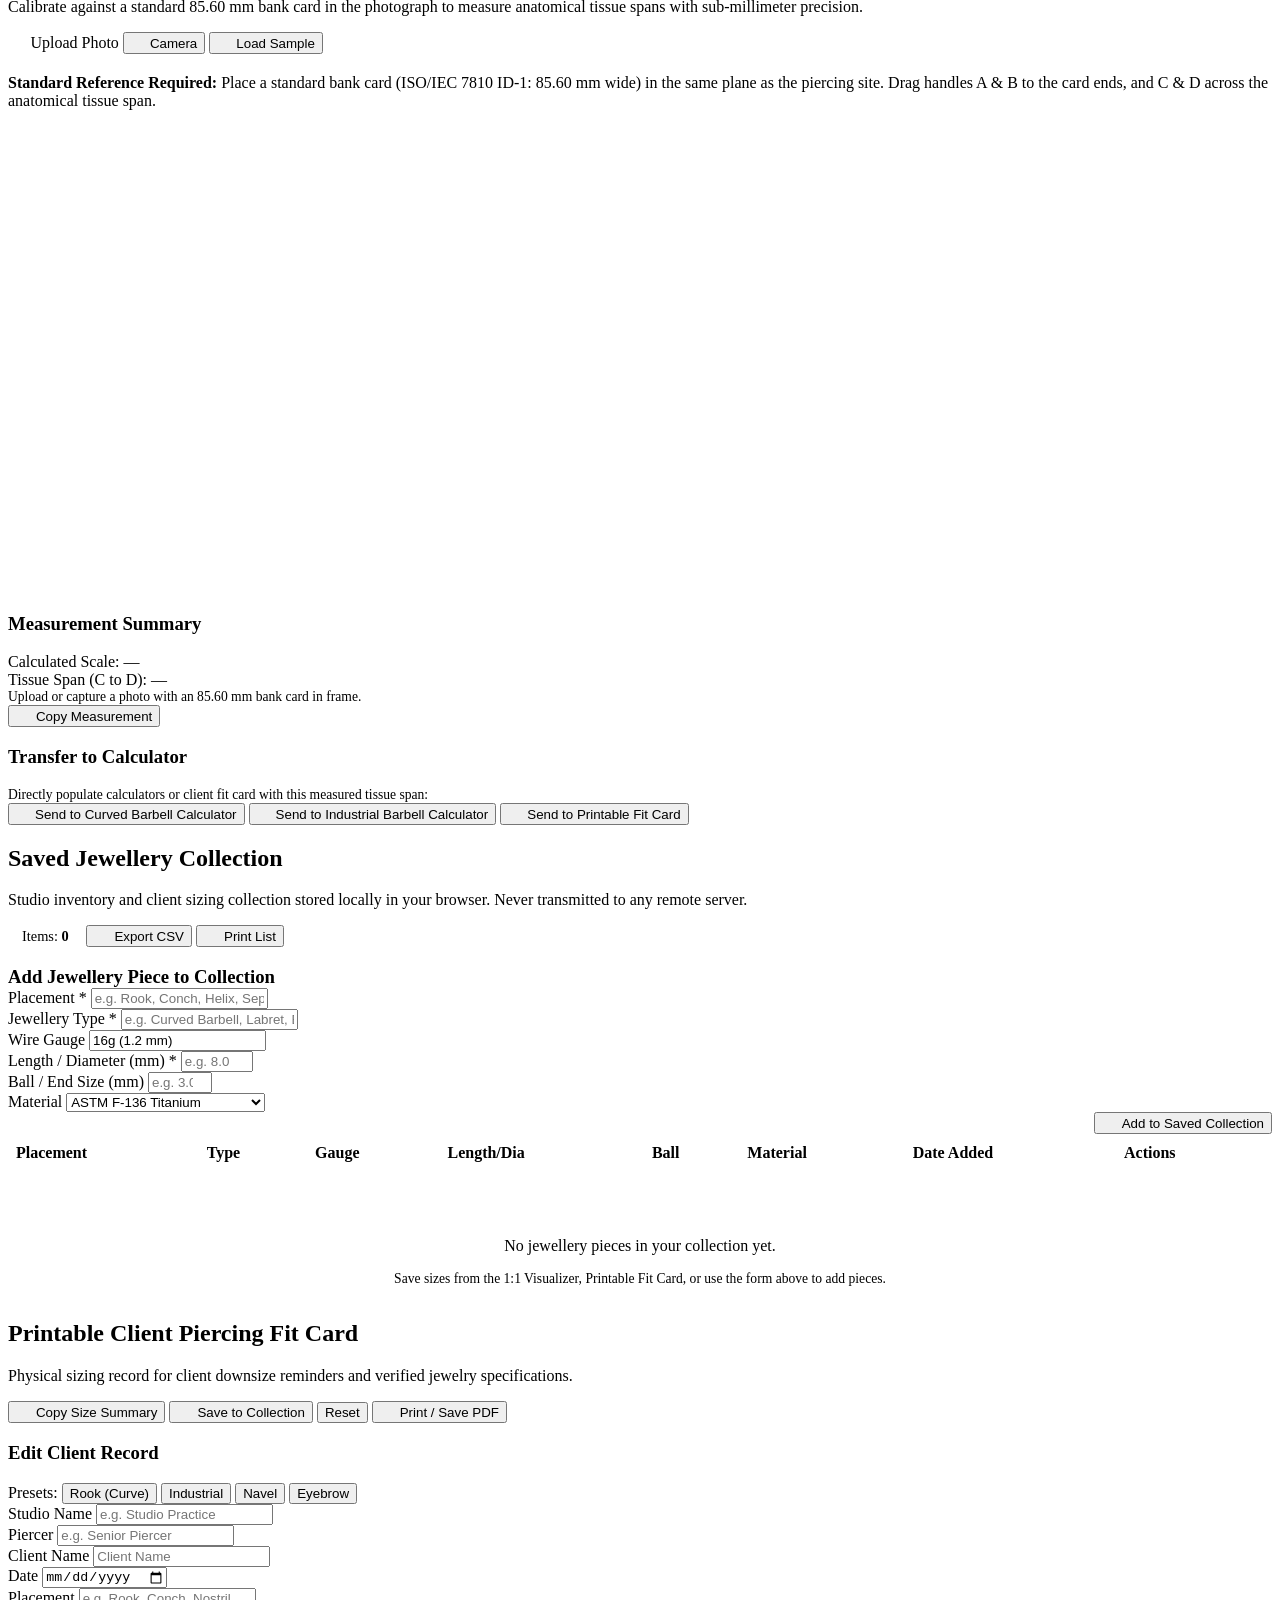
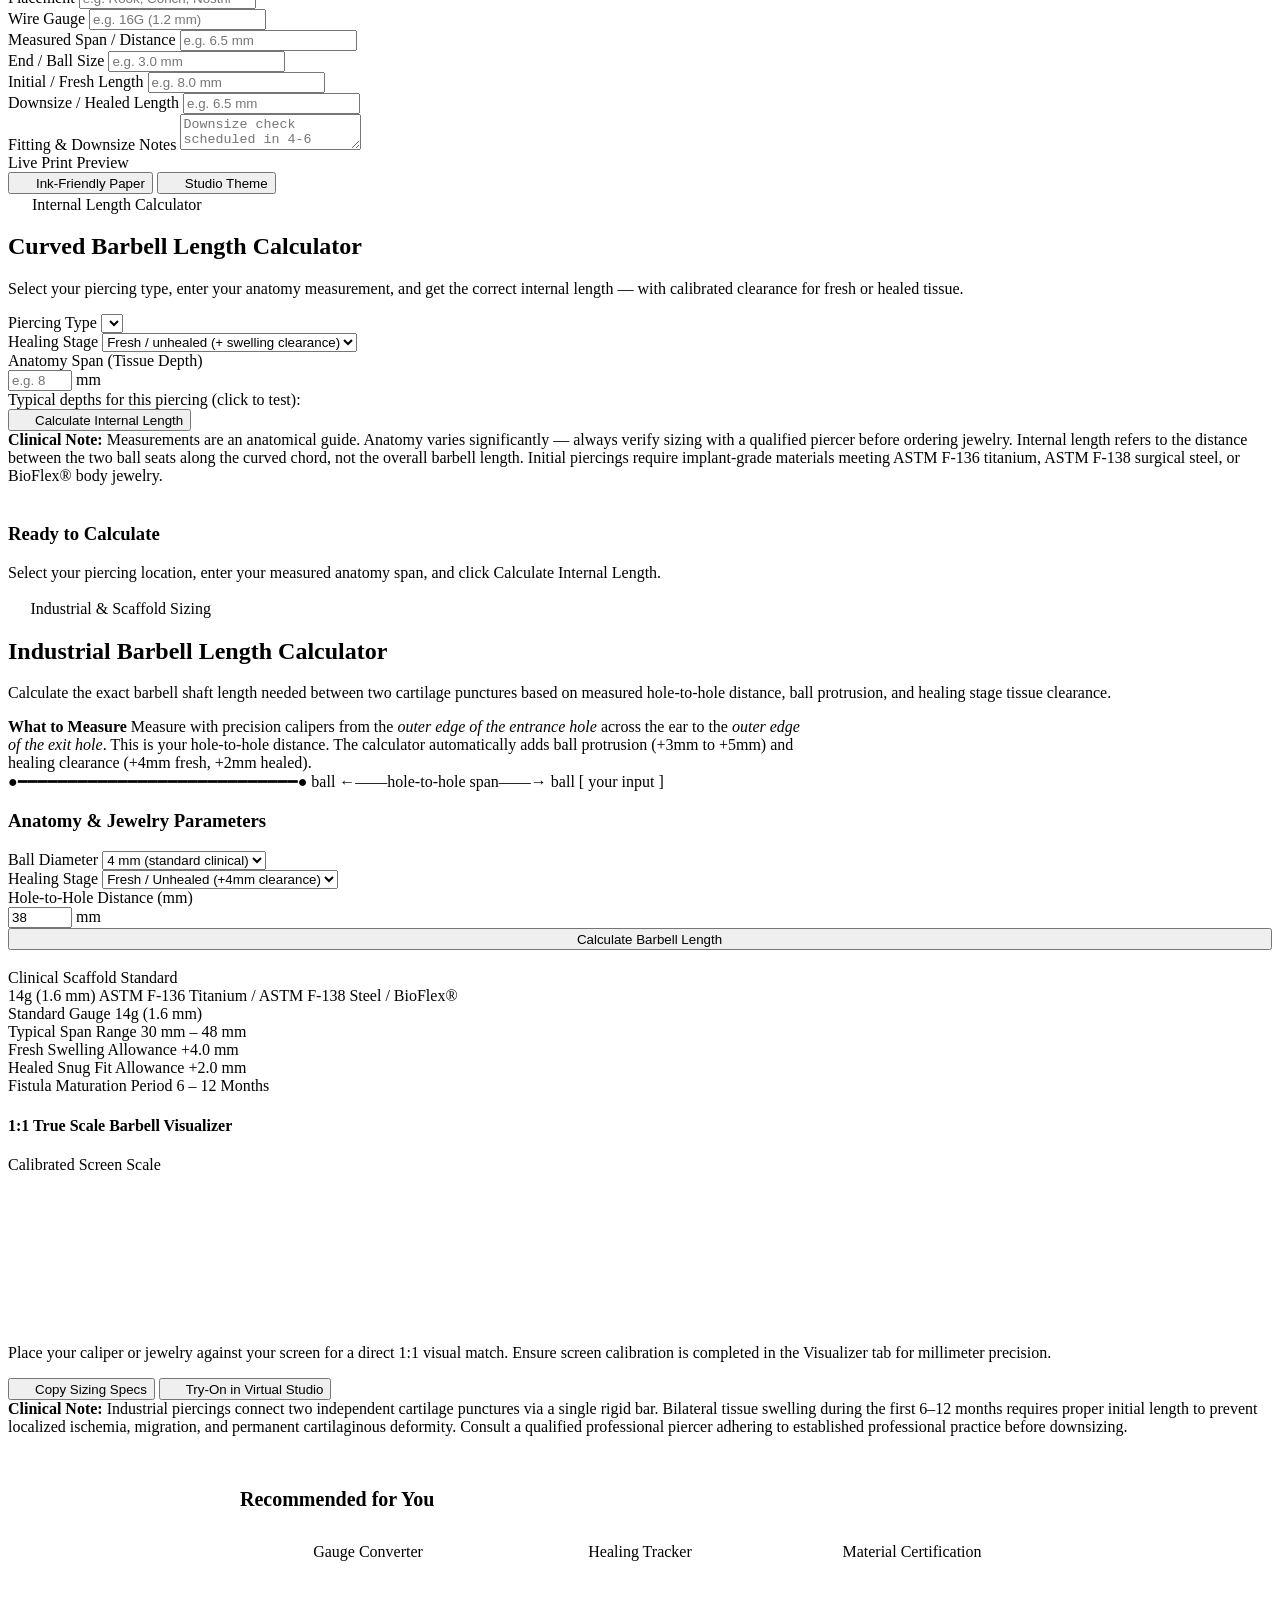
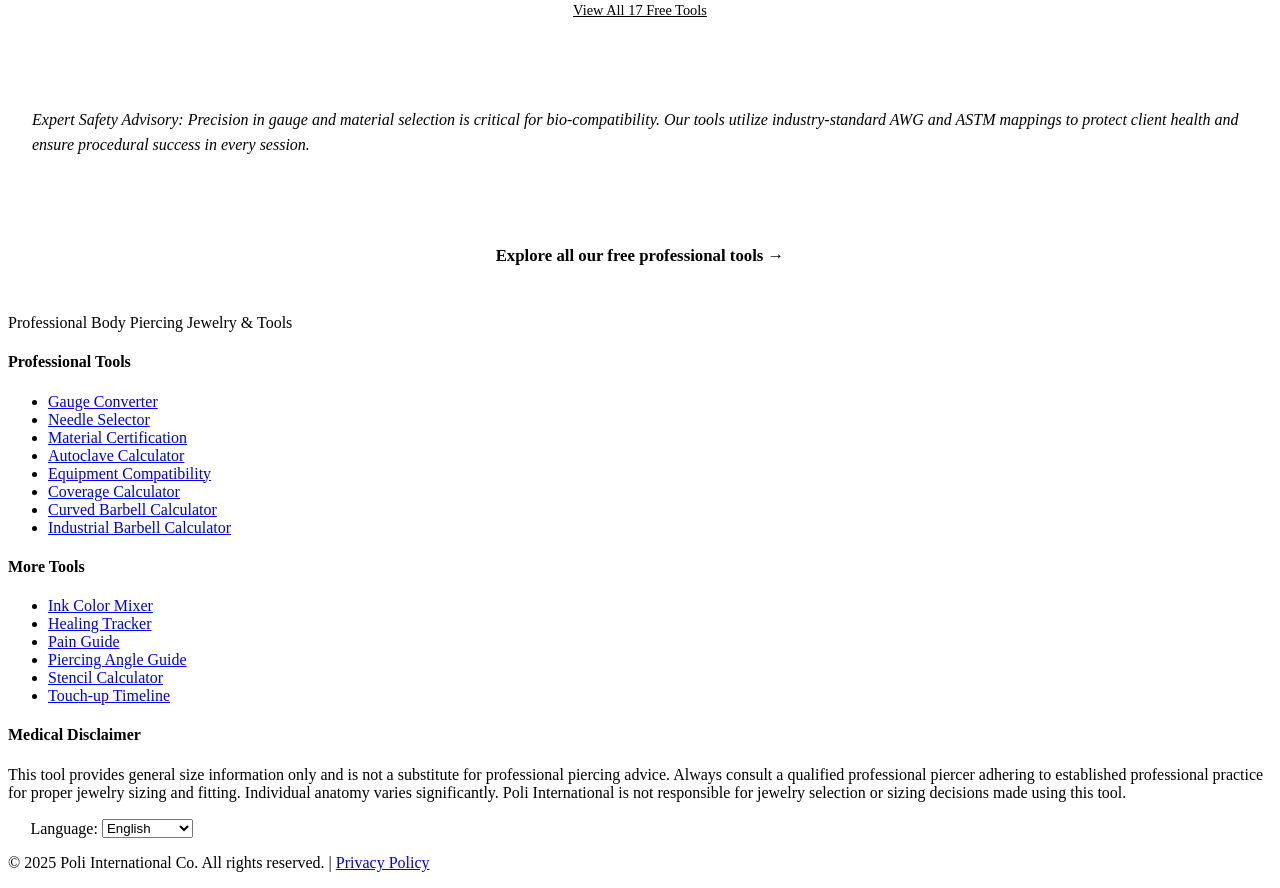
==== commit aaa89fc0: "sync index.html from the live site The website copy of this tool moved on and the repo did not, so a" ====
--- a/index.html
+++ b/index.html
@@ -117,7 +117,7 @@
   <link rel="stylesheet" href="/tools/shared/a11y.css">
 </head>
 <body>
-<nav class="breadcrumb-nav" aria-label="Breadcrumb">
+<nav class="breadcrumb-nav" aria-label="Breadcrumb" data-i18n-aria-label="a11y.breadcrumb">
     <a href="https://poliinternational.com/" data-i18n="breadcrumb.home">Home</a>
     <span>›</span>
     <a href="https://poliinternational.com/tools/" data-i18n="breadcrumb.tools">Tools</a>
@@ -312,7 +312,7 @@
 <option value="th">ไทย (TH)</option>
                     </select>
                     <!-- Quick Pill buttons for 1-click switching on desktop -->
-                    <div class="lang-pills-group" role="group" aria-label="Quick language switch">
+                    <div class="lang-pills-group" role="group" aria-label="Quick language switch" data-i18n-aria-label="a11y.quick_language_switch">
                         <button type="button" class="lang-btn active" data-lang="en" title="English" aria-pressed="true">EN</button>
                         <button type="button" class="lang-btn" data-lang="de" title="Deutsch" aria-pressed="false">DE</button>
                         <button type="button" class="lang-btn" data-lang="fr" title="Français" aria-pressed="false">FR</button>
@@ -325,7 +325,7 @@
                 </div>
 
                 <!-- Theme Toggle Button -->
-                <button type="button" class="btn-utility btn-utility--icon" id="dark-mode-toggle" aria-label="Toggle theme" title="Toggle Light/Dark Theme" data-i18n-title="theme.toggleTitle">
+                <button type="button" class="btn-utility btn-utility--icon" id="dark-mode-toggle" aria-label="Toggle theme" data-i18n-aria-label="a11y.toggle_theme" title="Toggle Light/Dark Theme" data-i18n-title="theme.toggleTitle">
                     <span class="dark-mode-icon" aria-hidden="true"><svg class=ti-i width=1.15em height=1.15em aria-hidden=true style=vertical-align:-.18em;flex:none><use href=../shared/icons.svg#i-moon></use></svg></span>
                 </button>
             </div>
@@ -441,7 +441,7 @@
                             <option value="8g">8g (3.2mm)</option>
                             <option value="6g">6g (4.0mm)</option>
                             <option value="4g">4g (5.0mm)</option>
-                            <option value="2g">2g (6.0mm)</option>
+                            <option value="2g">2g — 6.5 mm (often sold as 6 mm)</option>
                             <option value="0g">0g (8.0mm)</option>
                             <option value="00g">00g (10.0mm)</option>
                         </select>
@@ -1653,5 +1653,6 @@
     }
 </script>
 
+<script src="../shared/tool-name.js" data-th="ตัวจำลองขนาดเครื่องประดับ" data-en="Anatomical Jewelry Visualizer" defer></script>
 </body>
 </html>
